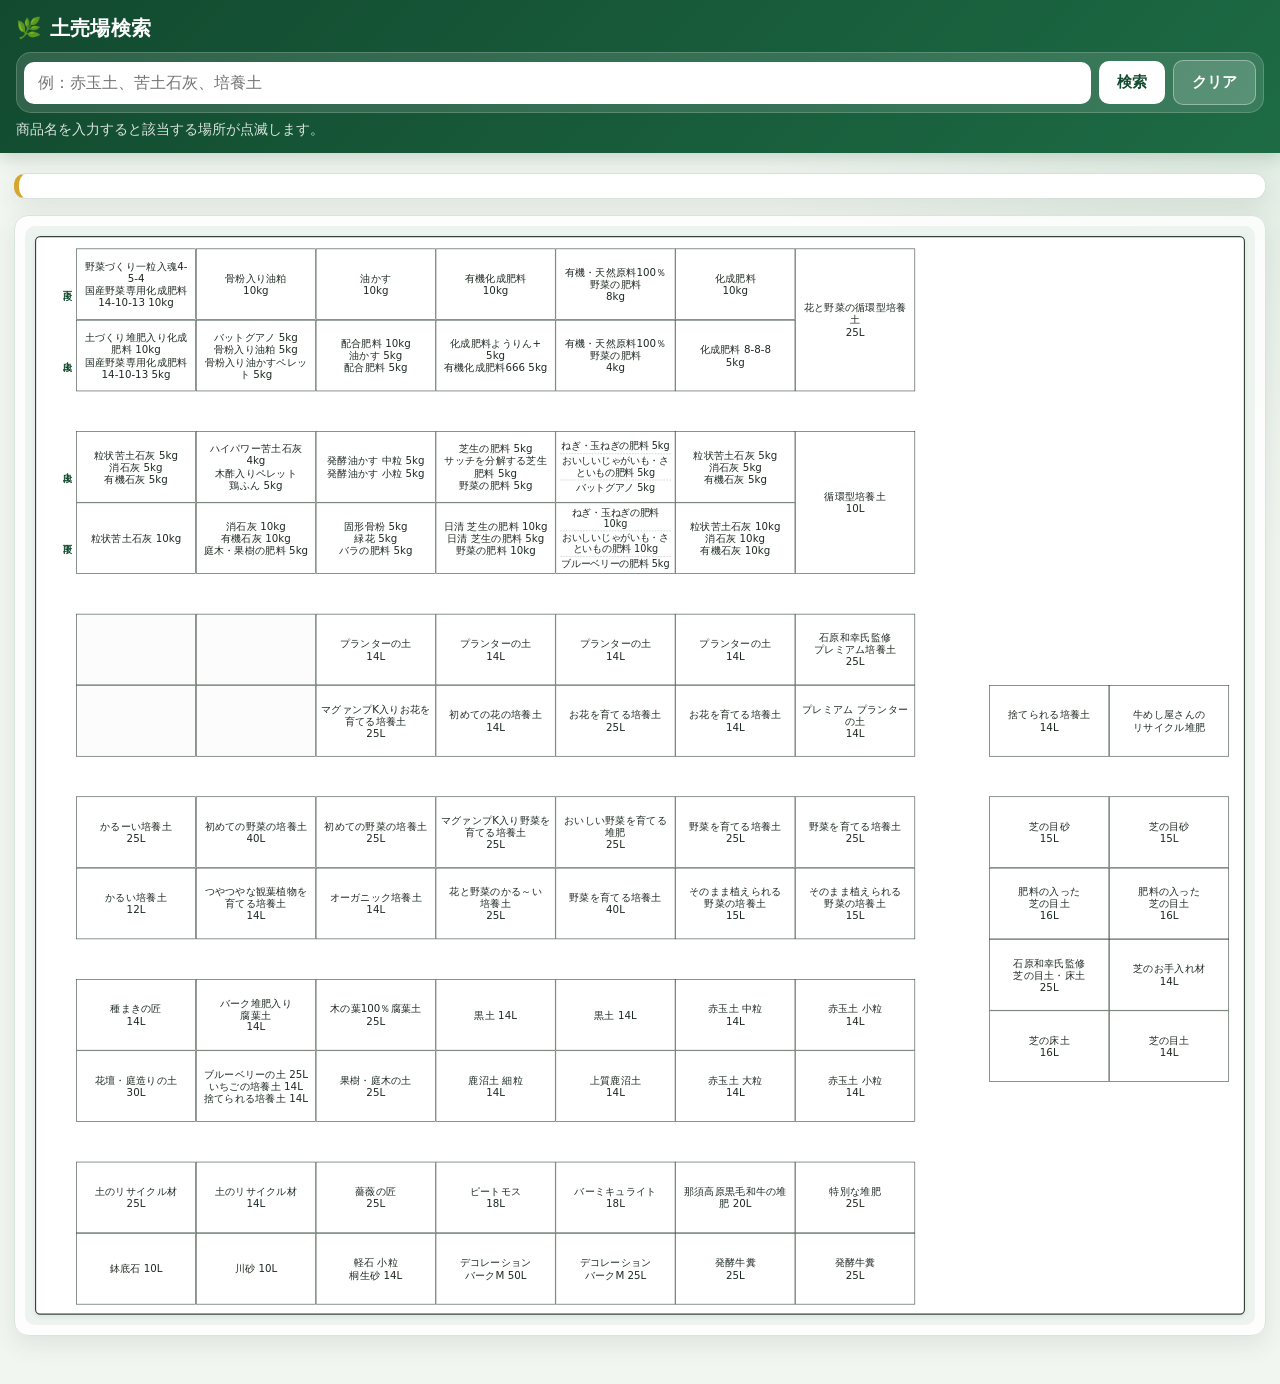
==== index.html @ 67279dea "Update index.html" ====
<!DOCTYPE html>

<html lang="ja">
<head>
<meta charset="utf-8"/>
<meta content="width=device-width,initial-scale=1,maximum-scale=5,user-scalable=yes" name="viewport"/>
<title>土売場検索</title>
<style>
:root{
  --bg:#f2f6f1;--card:#fff;--text:#1d2a22;--muted:#647168;--line:#34453a;
  --accent:#1d6b45;--accent-dark:#124a2f;--accent-soft:#e2f3e9;--gold:#d5a72f;
  --shadow:0 8px 24px rgba(35,62,45,.10);
}
*{box-sizing:border-box}
html{scroll-behavior:smooth}
body{
  margin:0;font-family:system-ui,-apple-system,"Segoe UI","Noto Sans JP","Hiragino Kaku Gothic ProN",Meiryo,sans-serif;
  color:var(--text);background:radial-gradient(circle at 100% 0,rgba(177,211,187,.32),transparent 34rem),var(--bg)
}
header{position:sticky;top:0;z-index:50;color:#fff;background:linear-gradient(135deg,var(--accent-dark),var(--accent));box-shadow:0 4px 18px rgba(18,74,47,.22)}
.head{max-width:1380px;margin:auto;padding:14px 16px}
h1{font-size:1.28rem;margin:0 0 10px;letter-spacing:.02em} h1::before{content:"🌿";margin-right:.45rem}
.search-row{display:flex;gap:8px;align-items:center;padding:7px;background:rgba(255,255,255,.13);border:1px solid rgba(255,255,255,.18);border-radius:15px}
input[type=search]{flex:1;min-width:0;padding:12px 14px;font-size:16px;color:var(--text);border:0;border-radius:10px;background:#fff;outline:0}
input[type=search]:focus{box-shadow:0 0 0 3px rgba(255,225,133,.88)}
button{border:0;border-radius:10px;padding:12px 18px;font-size:15px;font-weight:700;background:#fff;color:var(--accent-dark);cursor:pointer;transition:transform .15s ease,box-shadow .15s ease}
button:hover{transform:translateY(-1px);box-shadow:0 4px 12px rgba(0,0,0,.16)} button:active{transform:translateY(0)}
button.secondary{background:rgba(255,255,255,.16);color:#fff;border:1px solid rgba(255,255,255,.36)}
.status{font-size:.88rem;color:rgba(255,255,255,.84);margin-top:7px;min-height:1.3em}
main{max-width:1380px;margin:auto;padding:20px 14px 48px}
.legend{background:#fff;border:1px solid #d7e2da;border-left:5px solid var(--gold);border-radius:12px;padding:12px 14px;margin-bottom:16px;font-size:.9rem;box-shadow:var(--shadow)}
 .mobile-hint{display:none}
.results{display:none;background:#fff;border:2px solid var(--accent);border-radius:14px;padding:12px 14px;margin:0 0 16px;box-shadow:var(--shadow)}
.results.show{display:block} .results h2{font-size:1rem;color:var(--accent);margin:0 0 8px}
.result-list{display:flex;flex-wrap:wrap;gap:7px}
.result-chip{border:1px solid #c9d8ce;background:#f8fbf9;border-radius:999px;padding:7px 10px;font-size:.82rem;color:var(--text);cursor:pointer;max-width:100%;white-space:normal;text-align:left}
.result-chip:hover{background:var(--accent-soft)}
.floor-card{background:rgba(255,255,255,.82);border:1px solid #d9e4dc;border-radius:14px;box-shadow:var(--shadow);padding:10px;overflow:hidden}
.floor-scroll{overflow:auto;-webkit-overflow-scrolling:touch;overscroll-behavior:contain;border-radius:10px;background:#edf3ef;padding:10px}
.map-sizer{position:relative;margin:0 auto}
.layout{position:absolute;left:0;top:0;width:2120.00px;height:1890.00px;background:#fff;transform-origin:top left;border:2px solid var(--line);border-radius:9px;overflow:hidden;box-shadow:0 3px 10px rgba(31,35,40,.08)}
.item{position:absolute;box-sizing:border-box;border:1px solid var(--line);display:flex;flex-direction:column;justify-content:center;align-items:center;text-align:center;line-height:1.18;padding:5px 7px;overflow:hidden;overflow-wrap:anywhere;word-break:normal;background:#fff;transition:background .16s ease,box-shadow .16s ease}
.item:hover{background:#f1f8f3} .item.blank{background:#fbfcfb}
.item div{max-width:100%;white-space:normal}
.label{position:absolute;box-sizing:border-box;display:flex;align-items:center;justify-content:center;text-align:center;line-height:1;white-space:nowrap;font-weight:800;color:var(--accent-dark);writing-mode:vertical-rl;text-orientation:upright;letter-spacing:.08em}
.match{z-index:3;outline:8px solid #f0b928;outline-offset:-8px;background:#fff6cf!important;animation:blink .7s ease-in-out 5}
@keyframes blink{0%,100%{box-shadow:inset 0 0 0 0 rgba(255,238,90,0)}50%{box-shadow:inset 0 0 0 999px rgba(255,238,90,.48)}}
@media (prefers-reduced-motion:reduce){.match{animation:none}}
.no-result{color:#8b342a;font-weight:700}
@media (max-width:720px){
  .head{padding:10px} h1{font-size:1.05rem;margin-bottom:8px}
  .search-row{display:grid;grid-template-columns:1fr 1fr;gap:7px}
  input[type=search]{grid-column:1/-1;width:100%;padding:11px 12px} button{min-height:44px;padding:10px 12px}
  .status{font-size:.8rem;margin-top:6px} main{padding:12px 8px 36px}
  .legend{padding:10px;margin-bottom:10px;font-size:.82rem;line-height:1.5} .mobile-hint{display:block;margin-top:4px;color:var(--accent);font-weight:700}
  .floor-card{padding:6px} .floor-scroll{padding:6px;overflow:visible}
  .result-chip{font-size:.75rem}
}

.item .multi-product{
  width:100%;
  box-sizing:border-box;
  text-align:center;
  line-height:1.12;
}
.item .multi-product + .multi-product{
  margin-top:3px;
  padding-top:3px;
  border-top:1px dashed #bbb;
}
</style>
</head>
<body>
<header>
<div class="head">
<h1>土売場検索</h1>
<div class="search-row">
<input autocomplete="off" id="q" placeholder="例：赤玉土、苦土石灰、培養土" type="search"/>
<button id="searchBtn" type="button">検索</button>
<button class="secondary" id="clearBtn" type="button">クリア</button>
</div>
<div aria-live="polite" class="status" id="status">商品名を入力すると該当する場所が点滅します。</div>
</div>
</header>
<main>
<div class="legend"><span class="mobile-hint">縦画面では売場全体を縮小表示します。必要に応じてピンチ操作で拡大できます。</span></div>
<section aria-live="polite" class="results" id="results">
<h2 id="resultTitle">検索結果</h2>
<div class="result-list" id="resultList"></div>
</section>
<div class="floor-card">
<div class="floor-scroll" id="floorScroll">
<div class="map-sizer" id="mapSizer">
<div aria-label="土売場レイアウト 左90度回転" class="layout" id="layout" style="">
<div class="item" data-index="1" data-label="鉢底石 10L" data-search="鉢底石10l" style="left:70.00px;top:1745.00px;width:210.00px;height:125.00px;font-size:18px"><div>鉢底石 10L</div></div><div class="item" data-index="2" data-label="川砂 10L" data-search="川砂10l" style="left:280.00px;top:1745.00px;width:210.00px;height:125.00px;font-size:18px"><div>川砂 10L</div></div><div class="item" data-index="3" data-label="軽石 小粒 桐生砂 14L" data-search="軽石小粒桐生砂14l" style="left:490.00px;top:1745.00px;width:210.00px;height:125.00px;font-size:18px"><div>軽石 小粒</div><div>桐生砂 14L</div></div><div class="item" data-index="4" data-label="デコレーション バークM 50L" data-search="デコレーションバークm50l" style="left:700.00px;top:1745.00px;width:210.00px;height:125.00px;font-size:18px"><div>デコレーション</div><div>バークM 50L</div></div><div class="item" data-index="5" data-label="発酵牛糞 25L" data-search="発酵牛糞25l" style="left:1330.00px;top:1745.00px;width:210.00px;height:125.00px;font-size:18px"><div>発酵牛糞</div><div>25L</div></div><div class="item" data-index="6" data-label="デコレーション バークM 25L" data-search="デコレーションバークm25l" style="left:910.00px;top:1745.00px;width:210.00px;height:125.00px;font-size:18px"><div>デコレーション</div><div>バークM 25L</div></div><div class="item" data-index="7" data-label="発酵牛糞 25L" data-search="発酵牛糞25l" style="left:1120.00px;top:1745.00px;width:210.00px;height:125.00px;font-size:18px"><div>発酵牛糞</div><div>25L</div></div><div class="item" data-index="8" data-label="花壇・庭造りの土 30L" data-search="花壇庭造りの土30l" style="left:70.00px;top:1425.00px;width:210.00px;height:125.00px;font-size:18px"><div>花壇・庭造りの土</div><div>30L</div></div><div class="item" data-index="9" data-label="ブルーベリーの土 25L いちごの培養土 14L 捨てられる培養土 14L" data-search="ブルーベリーの土25lいちごの培養土14l捨てられる培養土14l" style="left:280.00px;top:1425.00px;width:210.00px;height:125.00px;font-size:18px"><div>ブルーベリーの土 25L</div><div>いちごの培養土 14L</div><div>捨てられる培養土 14L</div></div><div class="item" data-index="10" data-label="果樹・庭木の土 25L" data-search="果樹庭木の土25l" style="left:490.00px;top:1425.00px;width:210.00px;height:125.00px;font-size:18px"><div>果樹・庭木の土</div><div>25L</div></div><div class="item" data-index="11" data-label="鹿沼土 細粒 14L" data-search="鹿沼土細粒14l" style="left:700.00px;top:1425.00px;width:210.00px;height:125.00px;font-size:18px"><div>鹿沼土 細粒</div><div>14L</div></div><div class="item" data-index="12" data-label="赤玉土 小粒 14L" data-search="赤玉土小粒14l" style="left:1330.00px;top:1425.00px;width:210.00px;height:125.00px;font-size:18px"><div>赤玉土 小粒</div><div>14L</div></div><div class="item" data-index="13" data-label="上質鹿沼土 14L" data-search="上質鹿沼土14l" style="left:910.00px;top:1425.00px;width:210.00px;height:125.00px;font-size:18px"><div>上質鹿沼土</div><div>14L</div></div><div class="item" data-index="14" data-label="赤玉土 大粒 14L" data-search="赤玉土大粒14l" style="left:1120.00px;top:1425.00px;width:210.00px;height:125.00px;font-size:18px"><div>赤玉土 大粒</div><div>14L</div></div><div class="item" data-index="15" data-label="土のリサイクル材 25L" data-search="土のリサイクル材25l" style="left:70.00px;top:1620.00px;width:210.00px;height:125.00px;font-size:18px"><div>土のリサイクル材</div><div>25L</div></div><div class="item" data-index="16" data-label="土のリサイクル材 14L" data-search="土のリサイクル材14l" style="left:280.00px;top:1620.00px;width:210.00px;height:125.00px;font-size:18px"><div>土のリサイクル材</div><div>14L</div></div><div class="item" data-index="17" data-label="薔薇の匠 25L" data-search="薔薇の匠25l" style="left:490.00px;top:1620.00px;width:210.00px;height:125.00px;font-size:18px"><div>薔薇の匠</div><div>25L</div></div><div class="item" data-index="18" data-label="ピートモス 18L" data-search="ピートモス18l" style="left:700.00px;top:1620.00px;width:210.00px;height:125.00px;font-size:18px"><div>ピートモス</div><div>18L</div></div><div class="item" data-index="19" data-label="特別な堆肥 25L" data-search="特別な堆肥25l" style="left:1330.00px;top:1620.00px;width:210.00px;height:125.00px;font-size:18px"><div>特別な堆肥</div><div>25L</div></div><div class="item" data-index="20" data-label="バーミキュライト 18L" data-search="バーミキュライト18l" style="left:910.00px;top:1620.00px;width:210.00px;height:125.00px;font-size:18px"><div>バーミキュライト</div><div>18L</div></div><div class="item" data-index="21" data-label="那須高原黒毛和牛の堆肥 20L" data-search="那須高原黒毛和牛の堆肥20l" style="left:1120.00px;top:1620.00px;width:210.00px;height:125.00px;font-size:18px"><div>那須高原黒毛和牛の堆肥 20L</div></div><div class="item" data-index="22" data-label="種まきの匠 14L" data-search="種まきの匠14l" style="left:70.00px;top:1300.00px;width:210.00px;height:125.00px;font-size:18px"><div>種まきの匠</div><div>14L</div></div><div class="item" data-index="23" data-label="バーク堆肥入り 腐葉土 14L" data-search="バーク堆肥入り腐葉土14l" style="left:280.00px;top:1300.00px;width:210.00px;height:125.00px;font-size:18px"><div>バーク堆肥入り</div><div>腐葉土</div><div>14L</div></div><div class="item" data-index="24" data-label="木の葉100％腐葉土 25L" data-search="木の葉100腐葉土25l" style="left:490.00px;top:1300.00px;width:210.00px;height:125.00px;font-size:18px"><div>木の葉100％腐葉土</div><div>25L</div></div><div class="item" data-index="25" data-label="黒土 14L" data-search="黒土14l" style="left:700.00px;top:1300.00px;width:210.00px;height:125.00px;font-size:18px"><div>黒土 14L</div></div><div class="item" data-index="26" data-label="赤玉土 小粒 14L" data-search="赤玉土小粒14l" style="left:1330.00px;top:1300.00px;width:210.00px;height:125.00px;font-size:18px"><div>赤玉土 小粒</div><div>14L</div></div><div class="item" data-index="27" data-label="黒土 14L" data-search="黒土14l" style="left:910.00px;top:1300.00px;width:210.00px;height:125.00px;font-size:18px"><div>黒土 14L</div></div><div class="item" data-index="28" data-label="赤玉土 中粒 14L" data-search="赤玉土中粒14l" style="left:1120.00px;top:1300.00px;width:210.00px;height:125.00px;font-size:18px"><div>赤玉土 中粒</div><div>14L</div></div><div class="item" data-index="29" data-label="かるーい培養土 25L" data-search="かるーい培養土25l" style="left:70.00px;top:980.00px;width:210.00px;height:125.00px;font-size:18px"><div>かるーい培養土</div><div>25L</div></div><div class="item" data-index="30" data-label="初めての野菜の培養土 40L" data-search="初めての野菜の培養土40l" style="left:280.00px;top:980.00px;width:210.00px;height:125.00px;font-size:18px"><div>初めての野菜の培養土</div><div>40L</div></div><div class="item" data-index="31" data-label="初めての野菜の培養土 25L" data-search="初めての野菜の培養土25l" style="left:490.00px;top:980.00px;width:210.00px;height:125.00px;font-size:18px"><div>初めての野菜の培養土</div><div>25L</div></div><div class="item" data-index="32" data-label="マグァンプK入り野菜を育てる培養土 25L" data-search="マグァンプk入り野菜を育てる培養土25l" style="left:700.00px;top:980.00px;width:210.00px;height:125.00px;font-size:18px"><div>マグァンプK入り野菜を育てる培養土</div><div>25L</div></div><div class="item" data-index="33" data-label="野菜を育てる培養土 25L" data-search="野菜を育てる培養土25l" style="left:1330.00px;top:980.00px;width:210.00px;height:125.00px;font-size:18px"><div>野菜を育てる培養土</div><div>25L</div></div><div class="item" data-index="34" data-label="おいしい野菜を育てる堆肥 25L" data-search="おいしい野菜を育てる堆肥25l" style="left:910.00px;top:980.00px;width:210.00px;height:125.00px;font-size:18px"><div>おいしい野菜を育てる堆肥</div><div>25L</div></div><div class="item" data-index="35" data-label="野菜を育てる培養土 25L" data-search="野菜を育てる培養土25l" style="left:1120.00px;top:980.00px;width:210.00px;height:125.00px;font-size:18px"><div>野菜を育てる培養土</div><div>25L</div></div><div class="item" data-index="36" data-label="かるい培養土 12L" data-search="かるい培養土12l" style="left:70.00px;top:1105.00px;width:210.00px;height:125.00px;font-size:18px"><div>かるい培養土</div><div>12L</div></div><div class="item" data-index="37" data-label="つやつやな観葉植物を育てる培養土 14L" data-search="つやつやな観葉植物を育てる培養土14l" style="left:280.00px;top:1105.00px;width:210.00px;height:125.00px;font-size:18px"><div>つやつやな観葉植物を育てる培養土</div><div>14L</div></div><div class="item" data-index="38" data-label="オーガニック培養土 14L" data-search="オーガニック培養土14l" style="left:490.00px;top:1105.00px;width:210.00px;height:125.00px;font-size:18px"><div>オーガニック培養土</div><div>14L</div></div><div class="item" data-index="39" data-label="花と野菜のかる～い 培養土 25L" data-search="花と野菜のかる~い培養土25l" style="left:700.00px;top:1105.00px;width:210.00px;height:125.00px;font-size:18px"><div>花と野菜のかる～い</div><div>培養土</div><div>25L</div></div><div class="item" data-index="40" data-label="そのまま植えられる 野菜の培養土 15L" data-search="そのまま植えられる野菜の培養土15l" style="left:1330.00px;top:1105.00px;width:210.00px;height:125.00px;font-size:18px"><div>そのまま植えられる</div><div>野菜の培養土</div><div>15L</div></div><div class="item" data-index="41" data-label="野菜を育てる培養土 40L" data-search="野菜を育てる培養土40l" style="left:910.00px;top:1105.00px;width:210.00px;height:125.00px;font-size:18px"><div>野菜を育てる培養土</div><div>40L</div></div><div class="item" data-index="42" data-label="そのまま植えられる 野菜の培養土 15L" data-search="そのまま植えられる野菜の培養土15l" style="left:1120.00px;top:1105.00px;width:210.00px;height:125.00px;font-size:18px"><div>そのまま植えられる</div><div>野菜の培養土</div><div>15L</div></div><div class="item blank" data-index="43" data-label="" data-search="" style="left:70.00px;top:785.00px;width:210.00px;height:125.00px;font-size:18px"><div> </div></div><div class="item blank" data-index="44" data-label="" data-search="" style="left:280.00px;top:785.00px;width:210.00px;height:125.00px;font-size:18px"><div> </div></div><div class="item" data-index="45" data-label="マグァンプK入りお花を育てる培養土 25L" data-search="マグァンプk入りお花を育てる培養土25l" style="left:490.00px;top:785.00px;width:210.00px;height:125.00px;font-size:18px"><div>マグァンプK入りお花を育てる培養土</div><div>25L</div></div><div class="item" data-index="46" data-label="初めての花の培養土 14L" data-search="初めての花の培養土14l" style="left:700.00px;top:785.00px;width:210.00px;height:125.00px;font-size:18px"><div>初めての花の培養土</div><div>14L</div></div><div class="item" data-index="47" data-label="プレミアム プランターの土 14L" data-search="プレミアムプランターの土14l" style="left:1330.00px;top:785.00px;width:210.00px;height:125.00px;font-size:18px"><div>プレミアム プランターの土</div><div>14L</div></div><div class="item" data-index="48" data-label="お花を育てる培養土 25L" data-search="お花を育てる培養土25l" style="left:910.00px;top:785.00px;width:210.00px;height:125.00px;font-size:18px"><div>お花を育てる培養土</div><div>25L</div></div><div class="item" data-index="49" data-label="お花を育てる培養土 14L" data-search="お花を育てる培養土14l" style="left:1120.00px;top:785.00px;width:210.00px;height:125.00px;font-size:18px"><div>お花を育てる培養土</div><div>14L</div></div><div class="item blank" data-index="50" data-label="" data-search="" style="left:70.00px;top:660.00px;width:210.00px;height:125.00px;font-size:18px"><div> </div></div><div class="item blank" data-index="51" data-label="" data-search="" style="left:280.00px;top:660.00px;width:210.00px;height:125.00px;font-size:18px"><div> </div></div><div class="item" data-index="52" data-label="プランターの土 14L" data-search="プランターの土14l" style="left:490.00px;top:660.00px;width:210.00px;height:125.00px;font-size:18px"><div>プランターの土</div><div>14L</div></div><div class="item" data-index="53" data-label="プランターの土 14L" data-search="プランターの土14l" style="left:700.00px;top:660.00px;width:210.00px;height:125.00px;font-size:18px"><div>プランターの土</div><div>14L</div></div><div class="item" data-index="54" data-label="石原和幸氏監修 プレミアム培養土 25L" data-search="石原和幸氏監修プレミアム培養土25l" style="left:1330.00px;top:660.00px;width:210.00px;height:125.00px;font-size:18px"><div>石原和幸氏監修</div><div>プレミアム培養土</div><div>25L</div></div><div class="item" data-index="55" data-label="プランターの土 14L" data-search="プランターの土14l" style="left:910.00px;top:660.00px;width:210.00px;height:125.00px;font-size:18px"><div>プランターの土</div><div>14L</div></div><div class="item" data-index="56" data-label="プランターの土 14L" data-search="プランターの土14l" style="left:1120.00px;top:660.00px;width:210.00px;height:125.00px;font-size:18px"><div>プランターの土</div><div>14L</div></div><div class="item" data-index="57" data-label="粒状苦土石灰 10kg" data-search="粒状苦土石灰10kg" style="left:70.00px;top:465.00px;width:210.00px;height:125.00px;font-size:18px"><div>粒状苦土石灰 10kg</div></div><div class="item" data-index="58" data-label="消石灰 10kg 有機石灰 10kg 庭木・果樹の肥料 5kg" data-search="消石灰10kg有機石灰10kg庭木果樹の肥料5kg" style="left:280.00px;top:465.00px;width:210.00px;height:125.00px;font-size:18px"><div>消石灰 10kg</div><div>有機石灰 10kg</div><div>庭木・果樹の肥料 5kg</div></div><div class="item" data-index="59" data-label="固形骨粉 5kg 緑花 5kg バラの肥料 5kg" data-search="固形骨粉5kg緑花5kgバラの肥料5kg" style="left:490.00px;top:465.00px;width:210.00px;height:125.00px;font-size:18px"><div>固形骨粉 5kg</div><div>緑花 5kg</div><div>バラの肥料 5kg</div></div><div class="item" data-index="60" data-label="日清 芝生の肥料 10kg 日清 芝生の肥料 5kg 野菜の肥料 10kg" data-search="日清芝生の肥料10kg日清芝生の肥料5kg野菜の肥料10kg" style="left:700.00px;top:465.00px;width:210.00px;height:125.00px;font-size:18px"><div>日清 芝生の肥料 10kg</div><div>日清 芝生の肥料 5kg</div><div>野菜の肥料 10kg</div></div><div class="item" data-index="62" data-label="ねぎ・玉ねぎの肥料 10kg / おいしいじゃがいも・さといもの肥料 10kg / ブルーベリーの肥料 5kg" data-search="ねぎ玉ねぎの肥料10kgおいしいじゃがいもさといもの肥料10kgブルーベリーの肥料5kg" style="left:910.00px;top:465.00px;width:210.00px;height:125.00px;font-size:18px"><div class="multi-product">ねぎ・玉ねぎの肥料 10kg</div><div class="multi-product">おいしいじゃがいも・さといもの肥料 10kg</div><div class="multi-product">ブルーベリーの肥料 5kg</div></div><div class="item" data-index="63" data-label="粒状苦土石灰 10kg 消石灰 10kg 有機石灰 10kg" data-search="粒状苦土石灰10kg消石灰10kg有機石灰10kg" style="left:1120.00px;top:465.00px;width:210.00px;height:125.00px;font-size:18px"><div>粒状苦土石灰 10kg</div><div>消石灰 10kg</div><div>有機石灰 10kg</div></div><div class="item" data-index="64" data-label="粒状苦土石灰 5kg 消石灰 5kg 有機石灰 5kg" data-search="粒状苦土石灰5kg消石灰5kg有機石灰5kg" style="left:70.00px;top:340.00px;width:210.00px;height:125.00px;font-size:18px"><div>粒状苦土石灰 5kg</div><div>消石灰 5kg</div><div>有機石灰 5kg</div></div><div class="item" data-index="65" data-label="ハイパワー苦土石灰 4kg 木酢入りペレット 鶏ふん 5kg" data-search="ハイパワー苦土石灰4kg木酢入りペレット鶏ふん5kg" style="left:280.00px;top:340.00px;width:210.00px;height:125.00px;font-size:18px"><div>ハイパワー苦土石灰 4kg</div><div>木酢入りペレット</div><div>鶏ふん 5kg</div></div><div class="item" data-index="66" data-label="発酵油かす 中粒 5kg 発酵油かす 小粒 5kg" data-search="発酵油かす中粒5kg発酵油かす小粒5kg" style="left:490.00px;top:340.00px;width:210.00px;height:125.00px;font-size:18px"><div>発酵油かす 中粒 5kg</div><div>発酵油かす 小粒 5kg</div></div><div class="item" data-index="67" data-label="芝生の肥料 5kg サッチを分解する芝生肥料 5kg 野菜の肥料 5kg" data-search="芝生の肥料5kgサッチを分解する芝生肥料5kg野菜の肥料5kg" style="left:700.00px;top:340.00px;width:210.00px;height:125.00px;font-size:18px"><div>芝生の肥料 5kg</div><div>サッチを分解する芝生肥料 5kg</div><div>野菜の肥料 5kg</div></div><div class="item" data-index="68" data-label="循環型培養土 10L" data-search="循環型培養土10l" style="left:1330.00px;top:340.00px;width:210.00px;height:250.00px;font-size:18px"><div>循環型培養土</div><div>10L</div></div><div class="item" data-index="69" data-label="ねぎ・玉ねぎの肥料 5kg / おいしいじゃがいも・さといもの肥料 5kg / バットグアノ 5kg" data-search="ねぎ玉ねぎの肥料5kgおいしいじゃがいもさといもの肥料5kgバットグアノ5kg" style="left:910.00px;top:340.00px;width:210.00px;height:125.00px;font-size:18px"><div class="multi-product">ねぎ・玉ねぎの肥料 5kg</div><div class="multi-product">おいしいじゃがいも・さといもの肥料 5kg</div><div class="multi-product">バットグアノ 5kg</div></div><div class="item" data-index="70" data-label="粒状苦土石灰 5kg 消石灰 5kg 有機石灰 5kg" data-search="粒状苦土石灰5kg消石灰5kg有機石灰5kg" style="left:1120.00px;top:340.00px;width:210.00px;height:125.00px;font-size:18px"><div>粒状苦土石灰 5kg</div><div>消石灰 5kg</div><div>有機石灰 5kg</div></div><div class="item" data-index="71" data-label="土づくり堆肥入り化成肥料 10kg 国産野菜専用化成肥料14-10-13 5kg" data-search="土づくり堆肥入り化成肥料10kg国産野菜専用化成肥料1410135kg" style="left:70.00px;top:145.00px;width:210.00px;height:125.00px;font-size:18px"><div>土づくり堆肥入り化成肥料 10kg</div><div>国産野菜専用化成肥料14-10-13 5kg</div></div><div class="item" data-index="72" data-label="バットグアノ 5kg 骨粉入り油粕 5kg 骨粉入り油かすペレット 5kg" data-search="バットグアノ5kg骨粉入り油粕5kg骨粉入り油かすペレット5kg" style="left:280.00px;top:145.00px;width:210.00px;height:125.00px;font-size:18px"><div>バットグアノ 5kg</div><div>骨粉入り油粕 5kg</div><div>骨粉入り油かすペレット 5kg</div></div><div class="item" data-index="73" data-label="配合肥料 10kg 油かす 5kg 配合肥料 5kg" data-search="配合肥料10kg油かす5kg配合肥料5kg" style="left:490.00px;top:145.00px;width:210.00px;height:125.00px;font-size:18px"><div>配合肥料 10kg</div><div>油かす 5kg</div><div>配合肥料 5kg</div></div><div class="item" data-index="74" data-label="化成肥料ようりん+ 5kg 有機化成肥料666 5kg" data-search="化成肥料ようりん5kg有機化成肥料6665kg" style="left:700.00px;top:145.00px;width:210.00px;height:125.00px;font-size:18px"><div>化成肥料ようりん+</div><div>5kg</div><div>有機化成肥料666 5kg</div></div><div class="item" data-index="76" data-label="有機・天然原料100％ 野菜の肥料 4kg" data-search="有機天然原料100野菜の肥料4kg" style="left:910.00px;top:145.00px;width:210.00px;height:125.00px;font-size:18px"><div>有機・天然原料100％</div><div>野菜の肥料</div><div>4kg</div></div><div class="item" data-index="77" data-label="化成肥料 8-8-8 5kg" data-search="化成肥料8885kg" style="left:1120.00px;top:145.00px;width:210.00px;height:125.00px;font-size:18px"><div>化成肥料 8-8-8</div><div>5kg</div></div><div class="item" data-index="78" data-label="野菜づくり一粒入魂4-5-4 国産野菜専用化成肥料14-10-13 10kg" data-search="野菜づくり一粒入魂454国産野菜専用化成肥料14101310kg" style="left:70.00px;top:20.00px;width:210.00px;height:125.00px;font-size:18px"><div>野菜づくり一粒入魂4-5-4</div><div>国産野菜専用化成肥料14-10-13 10kg</div></div><div class="item" data-index="79" data-label="骨粉入り油粕 10kg" data-search="骨粉入り油粕10kg" style="left:280.00px;top:20.00px;width:210.00px;height:125.00px;font-size:18px"><div>骨粉入り油粕</div><div>10kg</div></div><div class="item" data-index="80" data-label="油かす 10kg" data-search="油かす10kg" style="left:490.00px;top:20.00px;width:210.00px;height:125.00px;font-size:18px"><div>油かす</div><div>10kg</div></div><div class="item" data-index="81" data-label="有機化成肥料 10kg" data-search="有機化成肥料10kg" style="left:700.00px;top:20.00px;width:210.00px;height:125.00px;font-size:18px"><div>有機化成肥料</div><div>10kg</div></div><div class="item" data-index="82" data-label="花と野菜の循環型培養土 25L" data-search="花と野菜の循環型培養土25l" style="left:1330.00px;top:20.00px;width:210.00px;height:250.00px;font-size:18px"><div>花と野菜の循環型培養土</div><div>25L</div></div><div class="item" data-index="83" data-label="有機・天然原料100％ 野菜の肥料 8kg" data-search="有機天然原料100野菜の肥料8kg" style="left:910.00px;top:20.00px;width:210.00px;height:125.00px;font-size:18px"><div>有機・天然原料100％</div><div>野菜の肥料</div><div>8kg</div></div><div class="item" data-index="84" data-label="化成肥料 10kg" data-search="化成肥料10kg" style="left:1120.00px;top:20.00px;width:210.00px;height:125.00px;font-size:18px"><div>化成肥料</div><div>10kg</div></div><div class="item" data-index="85" data-label="芝の床土 16L" data-search="芝の床土16l" style="left:1670.00px;top:1355.00px;width:210.00px;height:125.00px;font-size:18px"><div>芝の床土</div><div>16L</div></div><div class="item" data-index="86" data-label="肥料の入った 芝の目土 16L" data-search="肥料の入った芝の目土16l" style="left:1670.00px;top:1105.00px;width:210.00px;height:125.00px;font-size:18px"><div>肥料の入った</div><div>芝の目土</div><div>16L</div></div><div class="item" data-index="87" data-label="石原和幸氏監修 芝の目土・床土 25L" data-search="石原和幸氏監修芝の目土床土25l" style="left:1670.00px;top:1230.00px;width:210.00px;height:125.00px;font-size:18px"><div>石原和幸氏監修</div><div>芝の目土・床土</div><div>25L</div></div><div class="item" data-index="88" data-label="芝の目砂 15L" data-search="芝の目砂15l" style="left:1670.00px;top:980.00px;width:210.00px;height:125.00px;font-size:18px"><div>芝の目砂</div><div>15L</div></div><div class="item" data-index="89" data-label="芝の目土 14L" data-search="芝の目土14l" style="left:1880.00px;top:1355.00px;width:210.00px;height:125.00px;font-size:18px"><div>芝の目土</div><div>14L</div></div><div class="item" data-index="90" data-label="肥料の入った 芝の目土 16L" data-search="肥料の入った芝の目土16l" style="left:1880.00px;top:1105.00px;width:210.00px;height:125.00px;font-size:18px"><div>肥料の入った</div><div>芝の目土</div><div>16L</div></div><div class="item" data-index="91" data-label="芝のお手入れ材 14L" data-search="芝のお手入れ材14l" style="left:1880.00px;top:1230.00px;width:210.00px;height:125.00px;font-size:18px"><div>芝のお手入れ材</div><div>14L</div></div><div class="item" data-index="92" data-label="芝の目砂 15L" data-search="芝の目砂15l" style="left:1880.00px;top:980.00px;width:210.00px;height:125.00px;font-size:18px"><div>芝の目砂</div><div>15L</div></div><div class="item" data-index="93" data-label="捨てられる培養土 14L" data-search="捨てられる培養土14l" style="left:1670.00px;top:785.00px;width:210.00px;height:125.00px;font-size:18px"><div>捨てられる培養土</div><div>14L</div></div><div class="item" data-index="94" data-label="牛めし屋さんの リサイクル堆肥" data-search="牛めし屋さんのリサイクル堆肥" style="left:1880.00px;top:785.00px;width:210.00px;height:125.00px;font-size:18px"><div>牛めし屋さんの</div><div>リサイクル堆肥</div></div><div class="label" style="left:42.00px;top:492.43px;width:24.62px;height:70.15px;font-size:16px">下段</div><div class="label" style="left:42.00px;top:367.43px;width:24.62px;height:70.15px;font-size:16px">上段</div><div class="label" style="left:42.00px;top:172.43px;width:24.62px;height:70.15px;font-size:16px">上段</div><div class="label" style="left:42.00px;top:47.42px;width:24.62px;height:70.15px;font-size:16px">下段</div>
</div>
</div>
</div>
</div>
</main>
<script>
(() => {
  const BASE_W=2120.00, BASE_H=1890.00;
  const q=document.getElementById('q');
  const searchBtn=document.getElementById('searchBtn');
  const clearBtn=document.getElementById('clearBtn');
  const status=document.getElementById('status');
  const results=document.getElementById('results');
  const resultTitle=document.getElementById('resultTitle');
  const resultList=document.getElementById('resultList');
  const floorScroll=document.getElementById('floorScroll');
  const mapSizer=document.getElementById('mapSizer');
  const layout=document.getElementById('layout');
  const items=[...document.querySelectorAll('.item')];
  let currentScale=1;

  const normalize=(s)=>String(s||'').normalize('NFKC').toLowerCase()
    .replace(/[\s・･,，。．/／()（）\[\]【】「」『』＋+\-－_%％]/g,'');

  function fitText(){
    items.forEach(el=>{
      if(el.classList.contains('blank')) return;
      let size=18;
      el.style.fontSize=size+'px';
      while(size>7 && (el.scrollHeight>el.clientHeight || el.scrollWidth>el.clientWidth)){
        size-=1;el.style.fontSize=size+'px';
      }
    });
  }

  function fitMap(){
    const mobile=window.matchMedia('(max-width:720px)').matches;
    const available=Math.max(280, floorScroll.clientWidth - (mobile?12:20));
    currentScale = mobile ? Math.min(1, available/BASE_W) : Math.min(1, available/BASE_W);
    layout.style.transform=`scale(${currentScale})`;
    mapSizer.style.width=(BASE_W*currentScale)+'px';
    mapSizer.style.height=(BASE_H*currentScale)+'px';
  }

  function clearMatches(){
    items.forEach(el=>el.classList.remove('match'));
    results.classList.remove('show');
    resultList.replaceChildren();
  }

  function jumpTo(el){
    const cardTop=document.querySelector('.floor-card').getBoundingClientRect().top + window.scrollY;
    const top=parseFloat(el.style.top||0)*currentScale;
    window.scrollTo({top:Math.max(0,cardTop+top-160),behavior:'smooth'});
    el.classList.remove('match');
    void el.offsetWidth;
    el.classList.add('match');
  }

  function runSearch(){
    clearMatches();
    const raw=q.value.trim();
    const n=normalize(raw);
    if(!n){status.textContent='商品名を入力すると該当する棚が点滅します。';return;}
    const terms=raw.split(/\s+/).map(normalize).filter(Boolean);
    const matches=items.filter(el=>{
      if(el.classList.contains('blank')) return false;
      const hay=el.dataset.search||'';
      return terms.every(t=>hay.includes(t));
    });
    matches.forEach(el=>el.classList.add('match'));
    if(!matches.length){
      status.innerHTML='<span class="no-result">「'+escapeHtml(raw)+'」に一致する商品は見つかりませんでした。</span>';
      return;
    }
    status.textContent='「'+raw+'」：'+matches.length+'か所見つかりました。';
    resultTitle.textContent='該当する棚 '+matches.length+'件';
    matches.forEach((el,i)=>{
      const b=document.createElement('button');
      b.type='button'; b.className='result-chip';
      b.textContent=(i+1)+'. '+(el.dataset.label||'該当棚');
      b.addEventListener('click',()=>jumpTo(el));
      resultList.appendChild(b);
    });
    results.classList.add('show');
    const first=matches[0];
    setTimeout(()=>jumpTo(first),80);
  }

  function escapeHtml(s){const d=document.createElement('div');d.textContent=s;return d.innerHTML}

  searchBtn.addEventListener('click',runSearch);
  q.addEventListener('keydown',e=>{if(e.key==='Enter'){e.preventDefault();runSearch();}});
  clearBtn.addEventListener('click',()=>{q.value='';clearMatches();status.textContent='商品名を入力すると該当する棚が点滅します。';q.focus();window.scrollTo({top:0,behavior:'smooth'});});
  window.addEventListener('resize',fitMap,{passive:true});
  fitText(); fitMap();
})();
</script>
</body>
</html>
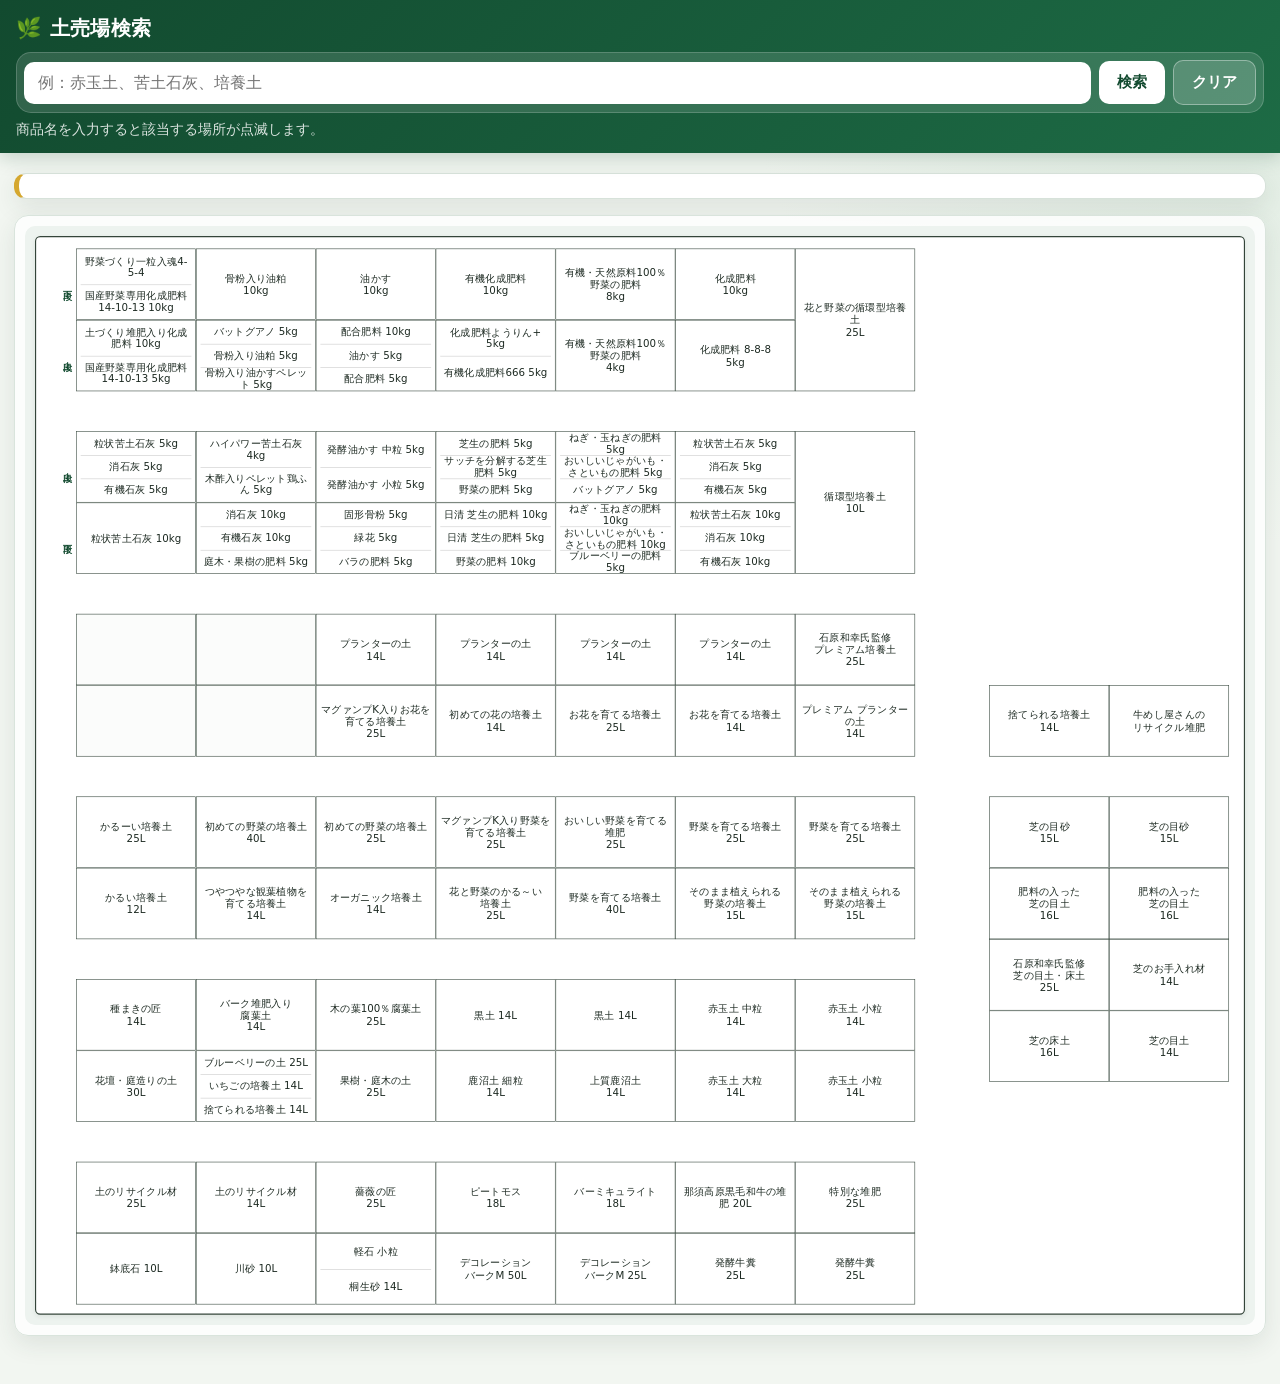
==== commit fba0fc99: "Add files via upload" ====
--- a/index.html
+++ b/index.html
@@ -57,16 +57,38 @@
   .result-chip{font-size:.75rem}
 }
 
-.item .multi-product{
+.item.multi-cell{
+  padding:0;
+  display:flex;
+  flex-direction:column;
+  align-items:stretch;
+  justify-content:stretch;
+}
+.item.multi-cell .multi-product{
+  flex:1 1 0;
+  min-height:0;
   width:100%;
   box-sizing:border-box;
+  display:flex;
+  align-items:center;
+  justify-content:center;
   text-align:center;
   line-height:1.12;
-}
-.item .multi-product + .multi-product{
-  margin-top:3px;
-  padding-top:3px;
-  border-top:1px dashed #bbb;
+  padding:4px 6px;
+}
+.item.multi-cell .multi-product{
+  position:relative;
+}
+.item.multi-cell .multi-product + .multi-product{
+  border-top:none;
+}
+.item.multi-cell .multi-product + .multi-product::before{
+  content:"";
+  position:absolute;
+  top:0;
+  left:7px;
+  right:7px;
+  border-top:1px solid #c9c9c9;
 }
 </style>
 </head>
@@ -92,7 +114,7 @@
 <div class="floor-scroll" id="floorScroll">
 <div class="map-sizer" id="mapSizer">
 <div aria-label="土売場レイアウト 左90度回転" class="layout" id="layout" style="">
-<div class="item" data-index="1" data-label="鉢底石 10L" data-search="鉢底石10l" style="left:70.00px;top:1745.00px;width:210.00px;height:125.00px;font-size:18px"><div>鉢底石 10L</div></div><div class="item" data-index="2" data-label="川砂 10L" data-search="川砂10l" style="left:280.00px;top:1745.00px;width:210.00px;height:125.00px;font-size:18px"><div>川砂 10L</div></div><div class="item" data-index="3" data-label="軽石 小粒 桐生砂 14L" data-search="軽石小粒桐生砂14l" style="left:490.00px;top:1745.00px;width:210.00px;height:125.00px;font-size:18px"><div>軽石 小粒</div><div>桐生砂 14L</div></div><div class="item" data-index="4" data-label="デコレーション バークM 50L" data-search="デコレーションバークm50l" style="left:700.00px;top:1745.00px;width:210.00px;height:125.00px;font-size:18px"><div>デコレーション</div><div>バークM 50L</div></div><div class="item" data-index="5" data-label="発酵牛糞 25L" data-search="発酵牛糞25l" style="left:1330.00px;top:1745.00px;width:210.00px;height:125.00px;font-size:18px"><div>発酵牛糞</div><div>25L</div></div><div class="item" data-index="6" data-label="デコレーション バークM 25L" data-search="デコレーションバークm25l" style="left:910.00px;top:1745.00px;width:210.00px;height:125.00px;font-size:18px"><div>デコレーション</div><div>バークM 25L</div></div><div class="item" data-index="7" data-label="発酵牛糞 25L" data-search="発酵牛糞25l" style="left:1120.00px;top:1745.00px;width:210.00px;height:125.00px;font-size:18px"><div>発酵牛糞</div><div>25L</div></div><div class="item" data-index="8" data-label="花壇・庭造りの土 30L" data-search="花壇庭造りの土30l" style="left:70.00px;top:1425.00px;width:210.00px;height:125.00px;font-size:18px"><div>花壇・庭造りの土</div><div>30L</div></div><div class="item" data-index="9" data-label="ブルーベリーの土 25L いちごの培養土 14L 捨てられる培養土 14L" data-search="ブルーベリーの土25lいちごの培養土14l捨てられる培養土14l" style="left:280.00px;top:1425.00px;width:210.00px;height:125.00px;font-size:18px"><div>ブルーベリーの土 25L</div><div>いちごの培養土 14L</div><div>捨てられる培養土 14L</div></div><div class="item" data-index="10" data-label="果樹・庭木の土 25L" data-search="果樹庭木の土25l" style="left:490.00px;top:1425.00px;width:210.00px;height:125.00px;font-size:18px"><div>果樹・庭木の土</div><div>25L</div></div><div class="item" data-index="11" data-label="鹿沼土 細粒 14L" data-search="鹿沼土細粒14l" style="left:700.00px;top:1425.00px;width:210.00px;height:125.00px;font-size:18px"><div>鹿沼土 細粒</div><div>14L</div></div><div class="item" data-index="12" data-label="赤玉土 小粒 14L" data-search="赤玉土小粒14l" style="left:1330.00px;top:1425.00px;width:210.00px;height:125.00px;font-size:18px"><div>赤玉土 小粒</div><div>14L</div></div><div class="item" data-index="13" data-label="上質鹿沼土 14L" data-search="上質鹿沼土14l" style="left:910.00px;top:1425.00px;width:210.00px;height:125.00px;font-size:18px"><div>上質鹿沼土</div><div>14L</div></div><div class="item" data-index="14" data-label="赤玉土 大粒 14L" data-search="赤玉土大粒14l" style="left:1120.00px;top:1425.00px;width:210.00px;height:125.00px;font-size:18px"><div>赤玉土 大粒</div><div>14L</div></div><div class="item" data-index="15" data-label="土のリサイクル材 25L" data-search="土のリサイクル材25l" style="left:70.00px;top:1620.00px;width:210.00px;height:125.00px;font-size:18px"><div>土のリサイクル材</div><div>25L</div></div><div class="item" data-index="16" data-label="土のリサイクル材 14L" data-search="土のリサイクル材14l" style="left:280.00px;top:1620.00px;width:210.00px;height:125.00px;font-size:18px"><div>土のリサイクル材</div><div>14L</div></div><div class="item" data-index="17" data-label="薔薇の匠 25L" data-search="薔薇の匠25l" style="left:490.00px;top:1620.00px;width:210.00px;height:125.00px;font-size:18px"><div>薔薇の匠</div><div>25L</div></div><div class="item" data-index="18" data-label="ピートモス 18L" data-search="ピートモス18l" style="left:700.00px;top:1620.00px;width:210.00px;height:125.00px;font-size:18px"><div>ピートモス</div><div>18L</div></div><div class="item" data-index="19" data-label="特別な堆肥 25L" data-search="特別な堆肥25l" style="left:1330.00px;top:1620.00px;width:210.00px;height:125.00px;font-size:18px"><div>特別な堆肥</div><div>25L</div></div><div class="item" data-index="20" data-label="バーミキュライト 18L" data-search="バーミキュライト18l" style="left:910.00px;top:1620.00px;width:210.00px;height:125.00px;font-size:18px"><div>バーミキュライト</div><div>18L</div></div><div class="item" data-index="21" data-label="那須高原黒毛和牛の堆肥 20L" data-search="那須高原黒毛和牛の堆肥20l" style="left:1120.00px;top:1620.00px;width:210.00px;height:125.00px;font-size:18px"><div>那須高原黒毛和牛の堆肥 20L</div></div><div class="item" data-index="22" data-label="種まきの匠 14L" data-search="種まきの匠14l" style="left:70.00px;top:1300.00px;width:210.00px;height:125.00px;font-size:18px"><div>種まきの匠</div><div>14L</div></div><div class="item" data-index="23" data-label="バーク堆肥入り 腐葉土 14L" data-search="バーク堆肥入り腐葉土14l" style="left:280.00px;top:1300.00px;width:210.00px;height:125.00px;font-size:18px"><div>バーク堆肥入り</div><div>腐葉土</div><div>14L</div></div><div class="item" data-index="24" data-label="木の葉100％腐葉土 25L" data-search="木の葉100腐葉土25l" style="left:490.00px;top:1300.00px;width:210.00px;height:125.00px;font-size:18px"><div>木の葉100％腐葉土</div><div>25L</div></div><div class="item" data-index="25" data-label="黒土 14L" data-search="黒土14l" style="left:700.00px;top:1300.00px;width:210.00px;height:125.00px;font-size:18px"><div>黒土 14L</div></div><div class="item" data-index="26" data-label="赤玉土 小粒 14L" data-search="赤玉土小粒14l" style="left:1330.00px;top:1300.00px;width:210.00px;height:125.00px;font-size:18px"><div>赤玉土 小粒</div><div>14L</div></div><div class="item" data-index="27" data-label="黒土 14L" data-search="黒土14l" style="left:910.00px;top:1300.00px;width:210.00px;height:125.00px;font-size:18px"><div>黒土 14L</div></div><div class="item" data-index="28" data-label="赤玉土 中粒 14L" data-search="赤玉土中粒14l" style="left:1120.00px;top:1300.00px;width:210.00px;height:125.00px;font-size:18px"><div>赤玉土 中粒</div><div>14L</div></div><div class="item" data-index="29" data-label="かるーい培養土 25L" data-search="かるーい培養土25l" style="left:70.00px;top:980.00px;width:210.00px;height:125.00px;font-size:18px"><div>かるーい培養土</div><div>25L</div></div><div class="item" data-index="30" data-label="初めての野菜の培養土 40L" data-search="初めての野菜の培養土40l" style="left:280.00px;top:980.00px;width:210.00px;height:125.00px;font-size:18px"><div>初めての野菜の培養土</div><div>40L</div></div><div class="item" data-index="31" data-label="初めての野菜の培養土 25L" data-search="初めての野菜の培養土25l" style="left:490.00px;top:980.00px;width:210.00px;height:125.00px;font-size:18px"><div>初めての野菜の培養土</div><div>25L</div></div><div class="item" data-index="32" data-label="マグァンプK入り野菜を育てる培養土 25L" data-search="マグァンプk入り野菜を育てる培養土25l" style="left:700.00px;top:980.00px;width:210.00px;height:125.00px;font-size:18px"><div>マグァンプK入り野菜を育てる培養土</div><div>25L</div></div><div class="item" data-index="33" data-label="野菜を育てる培養土 25L" data-search="野菜を育てる培養土25l" style="left:1330.00px;top:980.00px;width:210.00px;height:125.00px;font-size:18px"><div>野菜を育てる培養土</div><div>25L</div></div><div class="item" data-index="34" data-label="おいしい野菜を育てる堆肥 25L" data-search="おいしい野菜を育てる堆肥25l" style="left:910.00px;top:980.00px;width:210.00px;height:125.00px;font-size:18px"><div>おいしい野菜を育てる堆肥</div><div>25L</div></div><div class="item" data-index="35" data-label="野菜を育てる培養土 25L" data-search="野菜を育てる培養土25l" style="left:1120.00px;top:980.00px;width:210.00px;height:125.00px;font-size:18px"><div>野菜を育てる培養土</div><div>25L</div></div><div class="item" data-index="36" data-label="かるい培養土 12L" data-search="かるい培養土12l" style="left:70.00px;top:1105.00px;width:210.00px;height:125.00px;font-size:18px"><div>かるい培養土</div><div>12L</div></div><div class="item" data-index="37" data-label="つやつやな観葉植物を育てる培養土 14L" data-search="つやつやな観葉植物を育てる培養土14l" style="left:280.00px;top:1105.00px;width:210.00px;height:125.00px;font-size:18px"><div>つやつやな観葉植物を育てる培養土</div><div>14L</div></div><div class="item" data-index="38" data-label="オーガニック培養土 14L" data-search="オーガニック培養土14l" style="left:490.00px;top:1105.00px;width:210.00px;height:125.00px;font-size:18px"><div>オーガニック培養土</div><div>14L</div></div><div class="item" data-index="39" data-label="花と野菜のかる～い 培養土 25L" data-search="花と野菜のかる~い培養土25l" style="left:700.00px;top:1105.00px;width:210.00px;height:125.00px;font-size:18px"><div>花と野菜のかる～い</div><div>培養土</div><div>25L</div></div><div class="item" data-index="40" data-label="そのまま植えられる 野菜の培養土 15L" data-search="そのまま植えられる野菜の培養土15l" style="left:1330.00px;top:1105.00px;width:210.00px;height:125.00px;font-size:18px"><div>そのまま植えられる</div><div>野菜の培養土</div><div>15L</div></div><div class="item" data-index="41" data-label="野菜を育てる培養土 40L" data-search="野菜を育てる培養土40l" style="left:910.00px;top:1105.00px;width:210.00px;height:125.00px;font-size:18px"><div>野菜を育てる培養土</div><div>40L</div></div><div class="item" data-index="42" data-label="そのまま植えられる 野菜の培養土 15L" data-search="そのまま植えられる野菜の培養土15l" style="left:1120.00px;top:1105.00px;width:210.00px;height:125.00px;font-size:18px"><div>そのまま植えられる</div><div>野菜の培養土</div><div>15L</div></div><div class="item blank" data-index="43" data-label="" data-search="" style="left:70.00px;top:785.00px;width:210.00px;height:125.00px;font-size:18px"><div> </div></div><div class="item blank" data-index="44" data-label="" data-search="" style="left:280.00px;top:785.00px;width:210.00px;height:125.00px;font-size:18px"><div> </div></div><div class="item" data-index="45" data-label="マグァンプK入りお花を育てる培養土 25L" data-search="マグァンプk入りお花を育てる培養土25l" style="left:490.00px;top:785.00px;width:210.00px;height:125.00px;font-size:18px"><div>マグァンプK入りお花を育てる培養土</div><div>25L</div></div><div class="item" data-index="46" data-label="初めての花の培養土 14L" data-search="初めての花の培養土14l" style="left:700.00px;top:785.00px;width:210.00px;height:125.00px;font-size:18px"><div>初めての花の培養土</div><div>14L</div></div><div class="item" data-index="47" data-label="プレミアム プランターの土 14L" data-search="プレミアムプランターの土14l" style="left:1330.00px;top:785.00px;width:210.00px;height:125.00px;font-size:18px"><div>プレミアム プランターの土</div><div>14L</div></div><div class="item" data-index="48" data-label="お花を育てる培養土 25L" data-search="お花を育てる培養土25l" style="left:910.00px;top:785.00px;width:210.00px;height:125.00px;font-size:18px"><div>お花を育てる培養土</div><div>25L</div></div><div class="item" data-index="49" data-label="お花を育てる培養土 14L" data-search="お花を育てる培養土14l" style="left:1120.00px;top:785.00px;width:210.00px;height:125.00px;font-size:18px"><div>お花を育てる培養土</div><div>14L</div></div><div class="item blank" data-index="50" data-label="" data-search="" style="left:70.00px;top:660.00px;width:210.00px;height:125.00px;font-size:18px"><div> </div></div><div class="item blank" data-index="51" data-label="" data-search="" style="left:280.00px;top:660.00px;width:210.00px;height:125.00px;font-size:18px"><div> </div></div><div class="item" data-index="52" data-label="プランターの土 14L" data-search="プランターの土14l" style="left:490.00px;top:660.00px;width:210.00px;height:125.00px;font-size:18px"><div>プランターの土</div><div>14L</div></div><div class="item" data-index="53" data-label="プランターの土 14L" data-search="プランターの土14l" style="left:700.00px;top:660.00px;width:210.00px;height:125.00px;font-size:18px"><div>プランターの土</div><div>14L</div></div><div class="item" data-index="54" data-label="石原和幸氏監修 プレミアム培養土 25L" data-search="石原和幸氏監修プレミアム培養土25l" style="left:1330.00px;top:660.00px;width:210.00px;height:125.00px;font-size:18px"><div>石原和幸氏監修</div><div>プレミアム培養土</div><div>25L</div></div><div class="item" data-index="55" data-label="プランターの土 14L" data-search="プランターの土14l" style="left:910.00px;top:660.00px;width:210.00px;height:125.00px;font-size:18px"><div>プランターの土</div><div>14L</div></div><div class="item" data-index="56" data-label="プランターの土 14L" data-search="プランターの土14l" style="left:1120.00px;top:660.00px;width:210.00px;height:125.00px;font-size:18px"><div>プランターの土</div><div>14L</div></div><div class="item" data-index="57" data-label="粒状苦土石灰 10kg" data-search="粒状苦土石灰10kg" style="left:70.00px;top:465.00px;width:210.00px;height:125.00px;font-size:18px"><div>粒状苦土石灰 10kg</div></div><div class="item" data-index="58" data-label="消石灰 10kg 有機石灰 10kg 庭木・果樹の肥料 5kg" data-search="消石灰10kg有機石灰10kg庭木果樹の肥料5kg" style="left:280.00px;top:465.00px;width:210.00px;height:125.00px;font-size:18px"><div>消石灰 10kg</div><div>有機石灰 10kg</div><div>庭木・果樹の肥料 5kg</div></div><div class="item" data-index="59" data-label="固形骨粉 5kg 緑花 5kg バラの肥料 5kg" data-search="固形骨粉5kg緑花5kgバラの肥料5kg" style="left:490.00px;top:465.00px;width:210.00px;height:125.00px;font-size:18px"><div>固形骨粉 5kg</div><div>緑花 5kg</div><div>バラの肥料 5kg</div></div><div class="item" data-index="60" data-label="日清 芝生の肥料 10kg 日清 芝生の肥料 5kg 野菜の肥料 10kg" data-search="日清芝生の肥料10kg日清芝生の肥料5kg野菜の肥料10kg" style="left:700.00px;top:465.00px;width:210.00px;height:125.00px;font-size:18px"><div>日清 芝生の肥料 10kg</div><div>日清 芝生の肥料 5kg</div><div>野菜の肥料 10kg</div></div><div class="item" data-index="62" data-label="ねぎ・玉ねぎの肥料 10kg / おいしいじゃがいも・さといもの肥料 10kg / ブルーベリーの肥料 5kg" data-search="ねぎ玉ねぎの肥料10kgおいしいじゃがいもさといもの肥料10kgブルーベリーの肥料5kg" style="left:910.00px;top:465.00px;width:210.00px;height:125.00px;font-size:18px"><div class="multi-product">ねぎ・玉ねぎの肥料 10kg</div><div class="multi-product">おいしいじゃがいも・さといもの肥料 10kg</div><div class="multi-product">ブルーベリーの肥料 5kg</div></div><div class="item" data-index="63" data-label="粒状苦土石灰 10kg 消石灰 10kg 有機石灰 10kg" data-search="粒状苦土石灰10kg消石灰10kg有機石灰10kg" style="left:1120.00px;top:465.00px;width:210.00px;height:125.00px;font-size:18px"><div>粒状苦土石灰 10kg</div><div>消石灰 10kg</div><div>有機石灰 10kg</div></div><div class="item" data-index="64" data-label="粒状苦土石灰 5kg 消石灰 5kg 有機石灰 5kg" data-search="粒状苦土石灰5kg消石灰5kg有機石灰5kg" style="left:70.00px;top:340.00px;width:210.00px;height:125.00px;font-size:18px"><div>粒状苦土石灰 5kg</div><div>消石灰 5kg</div><div>有機石灰 5kg</div></div><div class="item" data-index="65" data-label="ハイパワー苦土石灰 4kg 木酢入りペレット 鶏ふん 5kg" data-search="ハイパワー苦土石灰4kg木酢入りペレット鶏ふん5kg" style="left:280.00px;top:340.00px;width:210.00px;height:125.00px;font-size:18px"><div>ハイパワー苦土石灰 4kg</div><div>木酢入りペレット</div><div>鶏ふん 5kg</div></div><div class="item" data-index="66" data-label="発酵油かす 中粒 5kg 発酵油かす 小粒 5kg" data-search="発酵油かす中粒5kg発酵油かす小粒5kg" style="left:490.00px;top:340.00px;width:210.00px;height:125.00px;font-size:18px"><div>発酵油かす 中粒 5kg</div><div>発酵油かす 小粒 5kg</div></div><div class="item" data-index="67" data-label="芝生の肥料 5kg サッチを分解する芝生肥料 5kg 野菜の肥料 5kg" data-search="芝生の肥料5kgサッチを分解する芝生肥料5kg野菜の肥料5kg" style="left:700.00px;top:340.00px;width:210.00px;height:125.00px;font-size:18px"><div>芝生の肥料 5kg</div><div>サッチを分解する芝生肥料 5kg</div><div>野菜の肥料 5kg</div></div><div class="item" data-index="68" data-label="循環型培養土 10L" data-search="循環型培養土10l" style="left:1330.00px;top:340.00px;width:210.00px;height:250.00px;font-size:18px"><div>循環型培養土</div><div>10L</div></div><div class="item" data-index="69" data-label="ねぎ・玉ねぎの肥料 5kg / おいしいじゃがいも・さといもの肥料 5kg / バットグアノ 5kg" data-search="ねぎ玉ねぎの肥料5kgおいしいじゃがいもさといもの肥料5kgバットグアノ5kg" style="left:910.00px;top:340.00px;width:210.00px;height:125.00px;font-size:18px"><div class="multi-product">ねぎ・玉ねぎの肥料 5kg</div><div class="multi-product">おいしいじゃがいも・さといもの肥料 5kg</div><div class="multi-product">バットグアノ 5kg</div></div><div class="item" data-index="70" data-label="粒状苦土石灰 5kg 消石灰 5kg 有機石灰 5kg" data-search="粒状苦土石灰5kg消石灰5kg有機石灰5kg" style="left:1120.00px;top:340.00px;width:210.00px;height:125.00px;font-size:18px"><div>粒状苦土石灰 5kg</div><div>消石灰 5kg</div><div>有機石灰 5kg</div></div><div class="item" data-index="71" data-label="土づくり堆肥入り化成肥料 10kg 国産野菜専用化成肥料14-10-13 5kg" data-search="土づくり堆肥入り化成肥料10kg国産野菜専用化成肥料1410135kg" style="left:70.00px;top:145.00px;width:210.00px;height:125.00px;font-size:18px"><div>土づくり堆肥入り化成肥料 10kg</div><div>国産野菜専用化成肥料14-10-13 5kg</div></div><div class="item" data-index="72" data-label="バットグアノ 5kg 骨粉入り油粕 5kg 骨粉入り油かすペレット 5kg" data-search="バットグアノ5kg骨粉入り油粕5kg骨粉入り油かすペレット5kg" style="left:280.00px;top:145.00px;width:210.00px;height:125.00px;font-size:18px"><div>バットグアノ 5kg</div><div>骨粉入り油粕 5kg</div><div>骨粉入り油かすペレット 5kg</div></div><div class="item" data-index="73" data-label="配合肥料 10kg 油かす 5kg 配合肥料 5kg" data-search="配合肥料10kg油かす5kg配合肥料5kg" style="left:490.00px;top:145.00px;width:210.00px;height:125.00px;font-size:18px"><div>配合肥料 10kg</div><div>油かす 5kg</div><div>配合肥料 5kg</div></div><div class="item" data-index="74" data-label="化成肥料ようりん+ 5kg 有機化成肥料666 5kg" data-search="化成肥料ようりん5kg有機化成肥料6665kg" style="left:700.00px;top:145.00px;width:210.00px;height:125.00px;font-size:18px"><div>化成肥料ようりん+</div><div>5kg</div><div>有機化成肥料666 5kg</div></div><div class="item" data-index="76" data-label="有機・天然原料100％ 野菜の肥料 4kg" data-search="有機天然原料100野菜の肥料4kg" style="left:910.00px;top:145.00px;width:210.00px;height:125.00px;font-size:18px"><div>有機・天然原料100％</div><div>野菜の肥料</div><div>4kg</div></div><div class="item" data-index="77" data-label="化成肥料 8-8-8 5kg" data-search="化成肥料8885kg" style="left:1120.00px;top:145.00px;width:210.00px;height:125.00px;font-size:18px"><div>化成肥料 8-8-8</div><div>5kg</div></div><div class="item" data-index="78" data-label="野菜づくり一粒入魂4-5-4 国産野菜専用化成肥料14-10-13 10kg" data-search="野菜づくり一粒入魂454国産野菜専用化成肥料14101310kg" style="left:70.00px;top:20.00px;width:210.00px;height:125.00px;font-size:18px"><div>野菜づくり一粒入魂4-5-4</div><div>国産野菜専用化成肥料14-10-13 10kg</div></div><div class="item" data-index="79" data-label="骨粉入り油粕 10kg" data-search="骨粉入り油粕10kg" style="left:280.00px;top:20.00px;width:210.00px;height:125.00px;font-size:18px"><div>骨粉入り油粕</div><div>10kg</div></div><div class="item" data-index="80" data-label="油かす 10kg" data-search="油かす10kg" style="left:490.00px;top:20.00px;width:210.00px;height:125.00px;font-size:18px"><div>油かす</div><div>10kg</div></div><div class="item" data-index="81" data-label="有機化成肥料 10kg" data-search="有機化成肥料10kg" style="left:700.00px;top:20.00px;width:210.00px;height:125.00px;font-size:18px"><div>有機化成肥料</div><div>10kg</div></div><div class="item" data-index="82" data-label="花と野菜の循環型培養土 25L" data-search="花と野菜の循環型培養土25l" style="left:1330.00px;top:20.00px;width:210.00px;height:250.00px;font-size:18px"><div>花と野菜の循環型培養土</div><div>25L</div></div><div class="item" data-index="83" data-label="有機・天然原料100％ 野菜の肥料 8kg" data-search="有機天然原料100野菜の肥料8kg" style="left:910.00px;top:20.00px;width:210.00px;height:125.00px;font-size:18px"><div>有機・天然原料100％</div><div>野菜の肥料</div><div>8kg</div></div><div class="item" data-index="84" data-label="化成肥料 10kg" data-search="化成肥料10kg" style="left:1120.00px;top:20.00px;width:210.00px;height:125.00px;font-size:18px"><div>化成肥料</div><div>10kg</div></div><div class="item" data-index="85" data-label="芝の床土 16L" data-search="芝の床土16l" style="left:1670.00px;top:1355.00px;width:210.00px;height:125.00px;font-size:18px"><div>芝の床土</div><div>16L</div></div><div class="item" data-index="86" data-label="肥料の入った 芝の目土 16L" data-search="肥料の入った芝の目土16l" style="left:1670.00px;top:1105.00px;width:210.00px;height:125.00px;font-size:18px"><div>肥料の入った</div><div>芝の目土</div><div>16L</div></div><div class="item" data-index="87" data-label="石原和幸氏監修 芝の目土・床土 25L" data-search="石原和幸氏監修芝の目土床土25l" style="left:1670.00px;top:1230.00px;width:210.00px;height:125.00px;font-size:18px"><div>石原和幸氏監修</div><div>芝の目土・床土</div><div>25L</div></div><div class="item" data-index="88" data-label="芝の目砂 15L" data-search="芝の目砂15l" style="left:1670.00px;top:980.00px;width:210.00px;height:125.00px;font-size:18px"><div>芝の目砂</div><div>15L</div></div><div class="item" data-index="89" data-label="芝の目土 14L" data-search="芝の目土14l" style="left:1880.00px;top:1355.00px;width:210.00px;height:125.00px;font-size:18px"><div>芝の目土</div><div>14L</div></div><div class="item" data-index="90" data-label="肥料の入った 芝の目土 16L" data-search="肥料の入った芝の目土16l" style="left:1880.00px;top:1105.00px;width:210.00px;height:125.00px;font-size:18px"><div>肥料の入った</div><div>芝の目土</div><div>16L</div></div><div class="item" data-index="91" data-label="芝のお手入れ材 14L" data-search="芝のお手入れ材14l" style="left:1880.00px;top:1230.00px;width:210.00px;height:125.00px;font-size:18px"><div>芝のお手入れ材</div><div>14L</div></div><div class="item" data-index="92" data-label="芝の目砂 15L" data-search="芝の目砂15l" style="left:1880.00px;top:980.00px;width:210.00px;height:125.00px;font-size:18px"><div>芝の目砂</div><div>15L</div></div><div class="item" data-index="93" data-label="捨てられる培養土 14L" data-search="捨てられる培養土14l" style="left:1670.00px;top:785.00px;width:210.00px;height:125.00px;font-size:18px"><div>捨てられる培養土</div><div>14L</div></div><div class="item" data-index="94" data-label="牛めし屋さんの リサイクル堆肥" data-search="牛めし屋さんのリサイクル堆肥" style="left:1880.00px;top:785.00px;width:210.00px;height:125.00px;font-size:18px"><div>牛めし屋さんの</div><div>リサイクル堆肥</div></div><div class="label" style="left:42.00px;top:492.43px;width:24.62px;height:70.15px;font-size:16px">下段</div><div class="label" style="left:42.00px;top:367.43px;width:24.62px;height:70.15px;font-size:16px">上段</div><div class="label" style="left:42.00px;top:172.43px;width:24.62px;height:70.15px;font-size:16px">上段</div><div class="label" style="left:42.00px;top:47.42px;width:24.62px;height:70.15px;font-size:16px">下段</div>
+<div class="item" data-index="1" data-label="鉢底石 10L" data-search="鉢底石10l" style="left:70.00px;top:1745.00px;width:210.00px;height:125.00px;font-size:18px"><div>鉢底石 10L</div></div><div class="item" data-index="2" data-label="川砂 10L" data-search="川砂10l" style="left:280.00px;top:1745.00px;width:210.00px;height:125.00px;font-size:18px"><div>川砂 10L</div></div><div class="item multi-cell" data-index="3" data-label="軽石 小粒 / 桐生砂 14L" data-search="軽石小粒桐生砂14l" style="left:490.00px;top:1745.00px;width:210.00px;height:125.00px;font-size:18px"><div class="multi-product">軽石 小粒</div><div class="multi-product">桐生砂 14L</div></div><div class="item" data-index="4" data-label="デコレーション バークM 50L" data-search="デコレーションバークm50l" style="left:700.00px;top:1745.00px;width:210.00px;height:125.00px;font-size:18px"><div>デコレーション</div><div>バークM 50L</div></div><div class="item" data-index="5" data-label="発酵牛糞 25L" data-search="発酵牛糞25l" style="left:1330.00px;top:1745.00px;width:210.00px;height:125.00px;font-size:18px"><div>発酵牛糞</div><div>25L</div></div><div class="item" data-index="6" data-label="デコレーション バークM 25L" data-search="デコレーションバークm25l" style="left:910.00px;top:1745.00px;width:210.00px;height:125.00px;font-size:18px"><div>デコレーション</div><div>バークM 25L</div></div><div class="item" data-index="7" data-label="発酵牛糞 25L" data-search="発酵牛糞25l" style="left:1120.00px;top:1745.00px;width:210.00px;height:125.00px;font-size:18px"><div>発酵牛糞</div><div>25L</div></div><div class="item" data-index="8" data-label="花壇・庭造りの土 30L" data-search="花壇庭造りの土30l" style="left:70.00px;top:1425.00px;width:210.00px;height:125.00px;font-size:18px"><div>花壇・庭造りの土</div><div>30L</div></div><div class="item multi-cell" data-index="9" data-label="ブルーベリーの土 25L / いちごの培養土 14L / 捨てられる培養土 14L" data-search="ブルーベリーの土25lいちごの培養土14l捨てられる培養土14l" style="left:280.00px;top:1425.00px;width:210.00px;height:125.00px;font-size:18px"><div class="multi-product">ブルーベリーの土 25L</div><div class="multi-product">いちごの培養土 14L</div><div class="multi-product">捨てられる培養土 14L</div></div><div class="item" data-index="10" data-label="果樹・庭木の土 25L" data-search="果樹庭木の土25l" style="left:490.00px;top:1425.00px;width:210.00px;height:125.00px;font-size:18px"><div>果樹・庭木の土</div><div>25L</div></div><div class="item" data-index="11" data-label="鹿沼土 細粒 14L" data-search="鹿沼土細粒14l" style="left:700.00px;top:1425.00px;width:210.00px;height:125.00px;font-size:18px"><div>鹿沼土 細粒</div><div>14L</div></div><div class="item" data-index="12" data-label="赤玉土 小粒 14L" data-search="赤玉土小粒14l" style="left:1330.00px;top:1425.00px;width:210.00px;height:125.00px;font-size:18px"><div>赤玉土 小粒</div><div>14L</div></div><div class="item" data-index="13" data-label="上質鹿沼土 14L" data-search="上質鹿沼土14l" style="left:910.00px;top:1425.00px;width:210.00px;height:125.00px;font-size:18px"><div>上質鹿沼土</div><div>14L</div></div><div class="item" data-index="14" data-label="赤玉土 大粒 14L" data-search="赤玉土大粒14l" style="left:1120.00px;top:1425.00px;width:210.00px;height:125.00px;font-size:18px"><div>赤玉土 大粒</div><div>14L</div></div><div class="item" data-index="15" data-label="土のリサイクル材 25L" data-search="土のリサイクル材25l" style="left:70.00px;top:1620.00px;width:210.00px;height:125.00px;font-size:18px"><div>土のリサイクル材</div><div>25L</div></div><div class="item" data-index="16" data-label="土のリサイクル材 14L" data-search="土のリサイクル材14l" style="left:280.00px;top:1620.00px;width:210.00px;height:125.00px;font-size:18px"><div>土のリサイクル材</div><div>14L</div></div><div class="item" data-index="17" data-label="薔薇の匠 25L" data-search="薔薇の匠25l" style="left:490.00px;top:1620.00px;width:210.00px;height:125.00px;font-size:18px"><div>薔薇の匠</div><div>25L</div></div><div class="item" data-index="18" data-label="ピートモス 18L" data-search="ピートモス18l" style="left:700.00px;top:1620.00px;width:210.00px;height:125.00px;font-size:18px"><div>ピートモス</div><div>18L</div></div><div class="item" data-index="19" data-label="特別な堆肥 25L" data-search="特別な堆肥25l" style="left:1330.00px;top:1620.00px;width:210.00px;height:125.00px;font-size:18px"><div>特別な堆肥</div><div>25L</div></div><div class="item" data-index="20" data-label="バーミキュライト 18L" data-search="バーミキュライト18l" style="left:910.00px;top:1620.00px;width:210.00px;height:125.00px;font-size:18px"><div>バーミキュライト</div><div>18L</div></div><div class="item" data-index="21" data-label="那須高原黒毛和牛の堆肥 20L" data-search="那須高原黒毛和牛の堆肥20l" style="left:1120.00px;top:1620.00px;width:210.00px;height:125.00px;font-size:18px"><div>那須高原黒毛和牛の堆肥 20L</div></div><div class="item" data-index="22" data-label="種まきの匠 14L" data-search="種まきの匠14l" style="left:70.00px;top:1300.00px;width:210.00px;height:125.00px;font-size:18px"><div>種まきの匠</div><div>14L</div></div><div class="item" data-index="23" data-label="バーク堆肥入り 腐葉土 14L" data-search="バーク堆肥入り腐葉土14l" style="left:280.00px;top:1300.00px;width:210.00px;height:125.00px;font-size:18px"><div>バーク堆肥入り</div><div>腐葉土</div><div>14L</div></div><div class="item" data-index="24" data-label="木の葉100％腐葉土 25L" data-search="木の葉100腐葉土25l" style="left:490.00px;top:1300.00px;width:210.00px;height:125.00px;font-size:18px"><div>木の葉100％腐葉土</div><div>25L</div></div><div class="item" data-index="25" data-label="黒土 14L" data-search="黒土14l" style="left:700.00px;top:1300.00px;width:210.00px;height:125.00px;font-size:18px"><div>黒土 14L</div></div><div class="item" data-index="26" data-label="赤玉土 小粒 14L" data-search="赤玉土小粒14l" style="left:1330.00px;top:1300.00px;width:210.00px;height:125.00px;font-size:18px"><div>赤玉土 小粒</div><div>14L</div></div><div class="item" data-index="27" data-label="黒土 14L" data-search="黒土14l" style="left:910.00px;top:1300.00px;width:210.00px;height:125.00px;font-size:18px"><div>黒土 14L</div></div><div class="item" data-index="28" data-label="赤玉土 中粒 14L" data-search="赤玉土中粒14l" style="left:1120.00px;top:1300.00px;width:210.00px;height:125.00px;font-size:18px"><div>赤玉土 中粒</div><div>14L</div></div><div class="item" data-index="29" data-label="かるーい培養土 25L" data-search="かるーい培養土25l" style="left:70.00px;top:980.00px;width:210.00px;height:125.00px;font-size:18px"><div>かるーい培養土</div><div>25L</div></div><div class="item" data-index="30" data-label="初めての野菜の培養土 40L" data-search="初めての野菜の培養土40l" style="left:280.00px;top:980.00px;width:210.00px;height:125.00px;font-size:18px"><div>初めての野菜の培養土</div><div>40L</div></div><div class="item" data-index="31" data-label="初めての野菜の培養土 25L" data-search="初めての野菜の培養土25l" style="left:490.00px;top:980.00px;width:210.00px;height:125.00px;font-size:18px"><div>初めての野菜の培養土</div><div>25L</div></div><div class="item" data-index="32" data-label="マグァンプK入り野菜を育てる培養土 25L" data-search="マグァンプk入り野菜を育てる培養土25l" style="left:700.00px;top:980.00px;width:210.00px;height:125.00px;font-size:18px"><div>マグァンプK入り野菜を育てる培養土</div><div>25L</div></div><div class="item" data-index="33" data-label="野菜を育てる培養土 25L" data-search="野菜を育てる培養土25l" style="left:1330.00px;top:980.00px;width:210.00px;height:125.00px;font-size:18px"><div>野菜を育てる培養土</div><div>25L</div></div><div class="item" data-index="34" data-label="おいしい野菜を育てる堆肥 25L" data-search="おいしい野菜を育てる堆肥25l" style="left:910.00px;top:980.00px;width:210.00px;height:125.00px;font-size:18px"><div>おいしい野菜を育てる堆肥</div><div>25L</div></div><div class="item" data-index="35" data-label="野菜を育てる培養土 25L" data-search="野菜を育てる培養土25l" style="left:1120.00px;top:980.00px;width:210.00px;height:125.00px;font-size:18px"><div>野菜を育てる培養土</div><div>25L</div></div><div class="item" data-index="36" data-label="かるい培養土 12L" data-search="かるい培養土12l" style="left:70.00px;top:1105.00px;width:210.00px;height:125.00px;font-size:18px"><div>かるい培養土</div><div>12L</div></div><div class="item" data-index="37" data-label="つやつやな観葉植物を育てる培養土 14L" data-search="つやつやな観葉植物を育てる培養土14l" style="left:280.00px;top:1105.00px;width:210.00px;height:125.00px;font-size:18px"><div>つやつやな観葉植物を育てる培養土</div><div>14L</div></div><div class="item" data-index="38" data-label="オーガニック培養土 14L" data-search="オーガニック培養土14l" style="left:490.00px;top:1105.00px;width:210.00px;height:125.00px;font-size:18px"><div>オーガニック培養土</div><div>14L</div></div><div class="item" data-index="39" data-label="花と野菜のかる～い 培養土 25L" data-search="花と野菜のかる~い培養土25l" style="left:700.00px;top:1105.00px;width:210.00px;height:125.00px;font-size:18px"><div>花と野菜のかる～い</div><div>培養土</div><div>25L</div></div><div class="item" data-index="40" data-label="そのまま植えられる 野菜の培養土 15L" data-search="そのまま植えられる野菜の培養土15l" style="left:1330.00px;top:1105.00px;width:210.00px;height:125.00px;font-size:18px"><div>そのまま植えられる</div><div>野菜の培養土</div><div>15L</div></div><div class="item" data-index="41" data-label="野菜を育てる培養土 40L" data-search="野菜を育てる培養土40l" style="left:910.00px;top:1105.00px;width:210.00px;height:125.00px;font-size:18px"><div>野菜を育てる培養土</div><div>40L</div></div><div class="item" data-index="42" data-label="そのまま植えられる 野菜の培養土 15L" data-search="そのまま植えられる野菜の培養土15l" style="left:1120.00px;top:1105.00px;width:210.00px;height:125.00px;font-size:18px"><div>そのまま植えられる</div><div>野菜の培養土</div><div>15L</div></div><div class="item blank" data-index="43" data-label="" data-search="" style="left:70.00px;top:785.00px;width:210.00px;height:125.00px;font-size:18px"><div> </div></div><div class="item blank" data-index="44" data-label="" data-search="" style="left:280.00px;top:785.00px;width:210.00px;height:125.00px;font-size:18px"><div> </div></div><div class="item" data-index="45" data-label="マグァンプK入りお花を育てる培養土 25L" data-search="マグァンプk入りお花を育てる培養土25l" style="left:490.00px;top:785.00px;width:210.00px;height:125.00px;font-size:18px"><div>マグァンプK入りお花を育てる培養土</div><div>25L</div></div><div class="item" data-index="46" data-label="初めての花の培養土 14L" data-search="初めての花の培養土14l" style="left:700.00px;top:785.00px;width:210.00px;height:125.00px;font-size:18px"><div>初めての花の培養土</div><div>14L</div></div><div class="item" data-index="47" data-label="プレミアム プランターの土 14L" data-search="プレミアムプランターの土14l" style="left:1330.00px;top:785.00px;width:210.00px;height:125.00px;font-size:18px"><div>プレミアム プランターの土</div><div>14L</div></div><div class="item" data-index="48" data-label="お花を育てる培養土 25L" data-search="お花を育てる培養土25l" style="left:910.00px;top:785.00px;width:210.00px;height:125.00px;font-size:18px"><div>お花を育てる培養土</div><div>25L</div></div><div class="item" data-index="49" data-label="お花を育てる培養土 14L" data-search="お花を育てる培養土14l" style="left:1120.00px;top:785.00px;width:210.00px;height:125.00px;font-size:18px"><div>お花を育てる培養土</div><div>14L</div></div><div class="item blank" data-index="50" data-label="" data-search="" style="left:70.00px;top:660.00px;width:210.00px;height:125.00px;font-size:18px"><div> </div></div><div class="item blank" data-index="51" data-label="" data-search="" style="left:280.00px;top:660.00px;width:210.00px;height:125.00px;font-size:18px"><div> </div></div><div class="item" data-index="52" data-label="プランターの土 14L" data-search="プランターの土14l" style="left:490.00px;top:660.00px;width:210.00px;height:125.00px;font-size:18px"><div>プランターの土</div><div>14L</div></div><div class="item" data-index="53" data-label="プランターの土 14L" data-search="プランターの土14l" style="left:700.00px;top:660.00px;width:210.00px;height:125.00px;font-size:18px"><div>プランターの土</div><div>14L</div></div><div class="item" data-index="54" data-label="石原和幸氏監修 プレミアム培養土 25L" data-search="石原和幸氏監修プレミアム培養土25l" style="left:1330.00px;top:660.00px;width:210.00px;height:125.00px;font-size:18px"><div>石原和幸氏監修</div><div>プレミアム培養土</div><div>25L</div></div><div class="item" data-index="55" data-label="プランターの土 14L" data-search="プランターの土14l" style="left:910.00px;top:660.00px;width:210.00px;height:125.00px;font-size:18px"><div>プランターの土</div><div>14L</div></div><div class="item" data-index="56" data-label="プランターの土 14L" data-search="プランターの土14l" style="left:1120.00px;top:660.00px;width:210.00px;height:125.00px;font-size:18px"><div>プランターの土</div><div>14L</div></div><div class="item" data-index="57" data-label="粒状苦土石灰 10kg" data-search="粒状苦土石灰10kg" style="left:70.00px;top:465.00px;width:210.00px;height:125.00px;font-size:18px"><div>粒状苦土石灰 10kg</div></div><div class="item multi-cell" data-index="58" data-label="消石灰 10kg / 有機石灰 10kg / 庭木・果樹の肥料 5kg" data-search="消石灰10kg有機石灰10kg庭木果樹の肥料5kg" style="left:280.00px;top:465.00px;width:210.00px;height:125.00px;font-size:18px"><div class="multi-product">消石灰 10kg</div><div class="multi-product">有機石灰 10kg</div><div class="multi-product">庭木・果樹の肥料 5kg</div></div><div class="item multi-cell" data-index="59" data-label="固形骨粉 5kg / 緑花 5kg / バラの肥料 5kg" data-search="固形骨粉5kg緑花5kgバラの肥料5kg" style="left:490.00px;top:465.00px;width:210.00px;height:125.00px;font-size:18px"><div class="multi-product">固形骨粉 5kg</div><div class="multi-product">緑花 5kg</div><div class="multi-product">バラの肥料 5kg</div></div><div class="item multi-cell" data-index="60" data-label="日清 芝生の肥料 10kg / 日清 芝生の肥料 5kg / 野菜の肥料 10kg" data-search="日清芝生の肥料10kg日清芝生の肥料5kg野菜の肥料10kg" style="left:700.00px;top:465.00px;width:210.00px;height:125.00px;font-size:18px"><div class="multi-product">日清 芝生の肥料 10kg</div><div class="multi-product">日清 芝生の肥料 5kg</div><div class="multi-product">野菜の肥料 10kg</div></div><div class="item multi-cell" data-index="62" data-label="ねぎ・玉ねぎの肥料 10kg / おいしいじゃがいも・さといもの肥料 10kg / ブルーベリーの肥料 5kg" data-search="ねぎ玉ねぎの肥料10kgおいしいじゃがいもさといもの肥料10kgブルーベリーの肥料5kg" style="left:910.00px;top:465.00px;width:210.00px;height:125.00px;font-size:18px"><div class="multi-product">ねぎ・玉ねぎの肥料 10kg</div><div class="multi-product">おいしいじゃがいも・さといもの肥料 10kg</div><div class="multi-product">ブルーベリーの肥料 5kg</div></div><div class="item multi-cell" data-index="63" data-label="粒状苦土石灰 10kg / 消石灰 10kg / 有機石灰 10kg" data-search="粒状苦土石灰10kg消石灰10kg有機石灰10kg" style="left:1120.00px;top:465.00px;width:210.00px;height:125.00px;font-size:18px"><div class="multi-product">粒状苦土石灰 10kg</div><div class="multi-product">消石灰 10kg</div><div class="multi-product">有機石灰 10kg</div></div><div class="item multi-cell" data-index="64" data-label="粒状苦土石灰 5kg / 消石灰 5kg / 有機石灰 5kg" data-search="粒状苦土石灰5kg消石灰5kg有機石灰5kg" style="left:70.00px;top:340.00px;width:210.00px;height:125.00px;font-size:18px"><div class="multi-product">粒状苦土石灰 5kg</div><div class="multi-product">消石灰 5kg</div><div class="multi-product">有機石灰 5kg</div></div><div class="item multi-cell" data-index="65" data-label="ハイパワー苦土石灰 4kg / 木酢入りペレット鶏ふん 5kg" data-search="ハイパワー苦土石灰4kg木酢入りペレット鶏ふん5kg" style="left:280.00px;top:340.00px;width:210.00px;height:125.00px;font-size:18px"><div class="multi-product">ハイパワー苦土石灰 4kg</div><div class="multi-product">木酢入りペレット鶏ふん 5kg</div></div><div class="item multi-cell" data-index="66" data-label="発酵油かす 中粒 5kg / 発酵油かす 小粒 5kg" data-search="発酵油かす中粒5kg発酵油かす小粒5kg" style="left:490.00px;top:340.00px;width:210.00px;height:125.00px;font-size:18px"><div class="multi-product">発酵油かす 中粒 5kg</div><div class="multi-product">発酵油かす 小粒 5kg</div></div><div class="item multi-cell" data-index="67" data-label="芝生の肥料 5kg / サッチを分解する芝生肥料 5kg / 野菜の肥料 5kg" data-search="芝生の肥料5kgサッチを分解する芝生肥料5kg野菜の肥料5kg" style="left:700.00px;top:340.00px;width:210.00px;height:125.00px;font-size:18px"><div class="multi-product">芝生の肥料 5kg</div><div class="multi-product">サッチを分解する芝生肥料 5kg</div><div class="multi-product">野菜の肥料 5kg</div></div><div class="item" data-index="68" data-label="循環型培養土 10L" data-search="循環型培養土10l" style="left:1330.00px;top:340.00px;width:210.00px;height:250.00px;font-size:18px"><div>循環型培養土</div><div>10L</div></div><div class="item multi-cell" data-index="69" data-label="ねぎ・玉ねぎの肥料 5kg / おいしいじゃがいも・さといもの肥料 5kg / バットグアノ 5kg" data-search="ねぎ玉ねぎの肥料5kgおいしいじゃがいもさといもの肥料5kgバットグアノ5kg" style="left:910.00px;top:340.00px;width:210.00px;height:125.00px;font-size:18px"><div class="multi-product">ねぎ・玉ねぎの肥料 5kg</div><div class="multi-product">おいしいじゃがいも・さといもの肥料 5kg</div><div class="multi-product">バットグアノ 5kg</div></div><div class="item multi-cell" data-index="70" data-label="粒状苦土石灰 5kg / 消石灰 5kg / 有機石灰 5kg" data-search="粒状苦土石灰5kg消石灰5kg有機石灰5kg" style="left:1120.00px;top:340.00px;width:210.00px;height:125.00px;font-size:18px"><div class="multi-product">粒状苦土石灰 5kg</div><div class="multi-product">消石灰 5kg</div><div class="multi-product">有機石灰 5kg</div></div><div class="item multi-cell" data-index="71" data-label="土づくり堆肥入り化成肥料 10kg / 国産野菜専用化成肥料14-10-13 5kg" data-search="土づくり堆肥入り化成肥料10kg国産野菜専用化成肥料1410135kg" style="left:70.00px;top:145.00px;width:210.00px;height:125.00px;font-size:18px"><div class="multi-product">土づくり堆肥入り化成肥料 10kg</div><div class="multi-product">国産野菜専用化成肥料14-10-13 5kg</div></div><div class="item multi-cell" data-index="72" data-label="バットグアノ 5kg / 骨粉入り油粕 5kg / 骨粉入り油かすペレット 5kg" data-search="バットグアノ5kg骨粉入り油粕5kg骨粉入り油かすペレット5kg" style="left:280.00px;top:145.00px;width:210.00px;height:125.00px;font-size:18px"><div class="multi-product">バットグアノ 5kg</div><div class="multi-product">骨粉入り油粕 5kg</div><div class="multi-product">骨粉入り油かすペレット 5kg</div></div><div class="item multi-cell" data-index="73" data-label="配合肥料 10kg / 油かす 5kg / 配合肥料 5kg" data-search="配合肥料10kg油かす5kg配合肥料5kg" style="left:490.00px;top:145.00px;width:210.00px;height:125.00px;font-size:18px"><div class="multi-product">配合肥料 10kg</div><div class="multi-product">油かす 5kg</div><div class="multi-product">配合肥料 5kg</div></div><div class="item multi-cell" data-index="74" data-label="化成肥料ようりん+ 5kg / 有機化成肥料666 5kg" data-search="化成肥料ようりん5kg有機化成肥料6665kg" style="left:700.00px;top:145.00px;width:210.00px;height:125.00px;font-size:18px"><div class="multi-product">化成肥料ようりん+ 5kg</div><div class="multi-product">有機化成肥料666 5kg</div></div><div class="item" data-index="76" data-label="有機・天然原料100％ 野菜の肥料 4kg" data-search="有機天然原料100野菜の肥料4kg" style="left:910.00px;top:145.00px;width:210.00px;height:125.00px;font-size:18px"><div>有機・天然原料100％</div><div>野菜の肥料</div><div>4kg</div></div><div class="item" data-index="77" data-label="化成肥料 8-8-8 5kg" data-search="化成肥料8885kg" style="left:1120.00px;top:145.00px;width:210.00px;height:125.00px;font-size:18px"><div>化成肥料 8-8-8</div><div>5kg</div></div><div class="item multi-cell" data-index="78" data-label="野菜づくり一粒入魂4-5-4 / 国産野菜専用化成肥料14-10-13 10kg" data-search="野菜づくり一粒入魂454国産野菜専用化成肥料14101310kg" style="left:70.00px;top:20.00px;width:210.00px;height:125.00px;font-size:18px"><div class="multi-product">野菜づくり一粒入魂4-5-4</div><div class="multi-product">国産野菜専用化成肥料14-10-13 10kg</div></div><div class="item" data-index="79" data-label="骨粉入り油粕 10kg" data-search="骨粉入り油粕10kg" style="left:280.00px;top:20.00px;width:210.00px;height:125.00px;font-size:18px"><div>骨粉入り油粕</div><div>10kg</div></div><div class="item" data-index="80" data-label="油かす 10kg" data-search="油かす10kg" style="left:490.00px;top:20.00px;width:210.00px;height:125.00px;font-size:18px"><div>油かす</div><div>10kg</div></div><div class="item" data-index="81" data-label="有機化成肥料 10kg" data-search="有機化成肥料10kg" style="left:700.00px;top:20.00px;width:210.00px;height:125.00px;font-size:18px"><div>有機化成肥料</div><div>10kg</div></div><div class="item" data-index="82" data-label="花と野菜の循環型培養土 25L" data-search="花と野菜の循環型培養土25l" style="left:1330.00px;top:20.00px;width:210.00px;height:250.00px;font-size:18px"><div>花と野菜の循環型培養土</div><div>25L</div></div><div class="item" data-index="83" data-label="有機・天然原料100％ 野菜の肥料 8kg" data-search="有機天然原料100野菜の肥料8kg" style="left:910.00px;top:20.00px;width:210.00px;height:125.00px;font-size:18px"><div>有機・天然原料100％</div><div>野菜の肥料</div><div>8kg</div></div><div class="item" data-index="84" data-label="化成肥料 10kg" data-search="化成肥料10kg" style="left:1120.00px;top:20.00px;width:210.00px;height:125.00px;font-size:18px"><div>化成肥料</div><div>10kg</div></div><div class="item" data-index="85" data-label="芝の床土 16L" data-search="芝の床土16l" style="left:1670.00px;top:1355.00px;width:210.00px;height:125.00px;font-size:18px"><div>芝の床土</div><div>16L</div></div><div class="item" data-index="86" data-label="肥料の入った 芝の目土 16L" data-search="肥料の入った芝の目土16l" style="left:1670.00px;top:1105.00px;width:210.00px;height:125.00px;font-size:18px"><div>肥料の入った</div><div>芝の目土</div><div>16L</div></div><div class="item" data-index="87" data-label="石原和幸氏監修 芝の目土・床土 25L" data-search="石原和幸氏監修芝の目土床土25l" style="left:1670.00px;top:1230.00px;width:210.00px;height:125.00px;font-size:18px"><div>石原和幸氏監修</div><div>芝の目土・床土</div><div>25L</div></div><div class="item" data-index="88" data-label="芝の目砂 15L" data-search="芝の目砂15l" style="left:1670.00px;top:980.00px;width:210.00px;height:125.00px;font-size:18px"><div>芝の目砂</div><div>15L</div></div><div class="item" data-index="89" data-label="芝の目土 14L" data-search="芝の目土14l" style="left:1880.00px;top:1355.00px;width:210.00px;height:125.00px;font-size:18px"><div>芝の目土</div><div>14L</div></div><div class="item" data-index="90" data-label="肥料の入った 芝の目土 16L" data-search="肥料の入った芝の目土16l" style="left:1880.00px;top:1105.00px;width:210.00px;height:125.00px;font-size:18px"><div>肥料の入った</div><div>芝の目土</div><div>16L</div></div><div class="item" data-index="91" data-label="芝のお手入れ材 14L" data-search="芝のお手入れ材14l" style="left:1880.00px;top:1230.00px;width:210.00px;height:125.00px;font-size:18px"><div>芝のお手入れ材</div><div>14L</div></div><div class="item" data-index="92" data-label="芝の目砂 15L" data-search="芝の目砂15l" style="left:1880.00px;top:980.00px;width:210.00px;height:125.00px;font-size:18px"><div>芝の目砂</div><div>15L</div></div><div class="item" data-index="93" data-label="捨てられる培養土 14L" data-search="捨てられる培養土14l" style="left:1670.00px;top:785.00px;width:210.00px;height:125.00px;font-size:18px"><div>捨てられる培養土</div><div>14L</div></div><div class="item" data-index="94" data-label="牛めし屋さんの リサイクル堆肥" data-search="牛めし屋さんのリサイクル堆肥" style="left:1880.00px;top:785.00px;width:210.00px;height:125.00px;font-size:18px"><div>牛めし屋さんの</div><div>リサイクル堆肥</div></div><div class="label" style="left:42.00px;top:492.43px;width:24.62px;height:70.15px;font-size:16px">下段</div><div class="label" style="left:42.00px;top:367.43px;width:24.62px;height:70.15px;font-size:16px">上段</div><div class="label" style="left:42.00px;top:172.43px;width:24.62px;height:70.15px;font-size:16px">上段</div><div class="label" style="left:42.00px;top:47.42px;width:24.62px;height:70.15px;font-size:16px">下段</div>
 </div>
 </div>
 </div>
@@ -156,7 +178,7 @@
     clearMatches();
     const raw=q.value.trim();
     const n=normalize(raw);
-    if(!n){status.textContent='商品名を入力すると該当する棚が点滅します。';return;}
+    if(!n){status.textContent='商品名を入力すると該当する場所が点滅します。';return;}
     const terms=raw.split(/\s+/).map(normalize).filter(Boolean);
     const matches=items.filter(el=>{
       if(el.classList.contains('blank')) return false;
@@ -169,11 +191,11 @@
       return;
     }
     status.textContent='「'+raw+'」：'+matches.length+'か所見つかりました。';
-    resultTitle.textContent='該当する棚 '+matches.length+'件';
+    resultTitle.textContent='該当する場所 '+matches.length+'件';
     matches.forEach((el,i)=>{
       const b=document.createElement('button');
       b.type='button'; b.className='result-chip';
-      b.textContent=(i+1)+'. '+(el.dataset.label||'該当棚');
+      b.textContent=(i+1)+'. '+(el.dataset.label||'該当場所');
       b.addEventListener('click',()=>jumpTo(el));
       resultList.appendChild(b);
     });
@@ -186,10 +208,10 @@
 
   searchBtn.addEventListener('click',runSearch);
   q.addEventListener('keydown',e=>{if(e.key==='Enter'){e.preventDefault();runSearch();}});
-  clearBtn.addEventListener('click',()=>{q.value='';clearMatches();status.textContent='商品名を入力すると該当する棚が点滅します。';q.focus();window.scrollTo({top:0,behavior:'smooth'});});
+  clearBtn.addEventListener('click',()=>{q.value='';clearMatches();status.textContent='商品名を入力すると該当する場所が点滅します。';q.focus();window.scrollTo({top:0,behavior:'smooth'});});
   window.addEventListener('resize',fitMap,{passive:true});
   fitText(); fitMap();
 })();
 </script>
 </body>
-</html>
+</html>
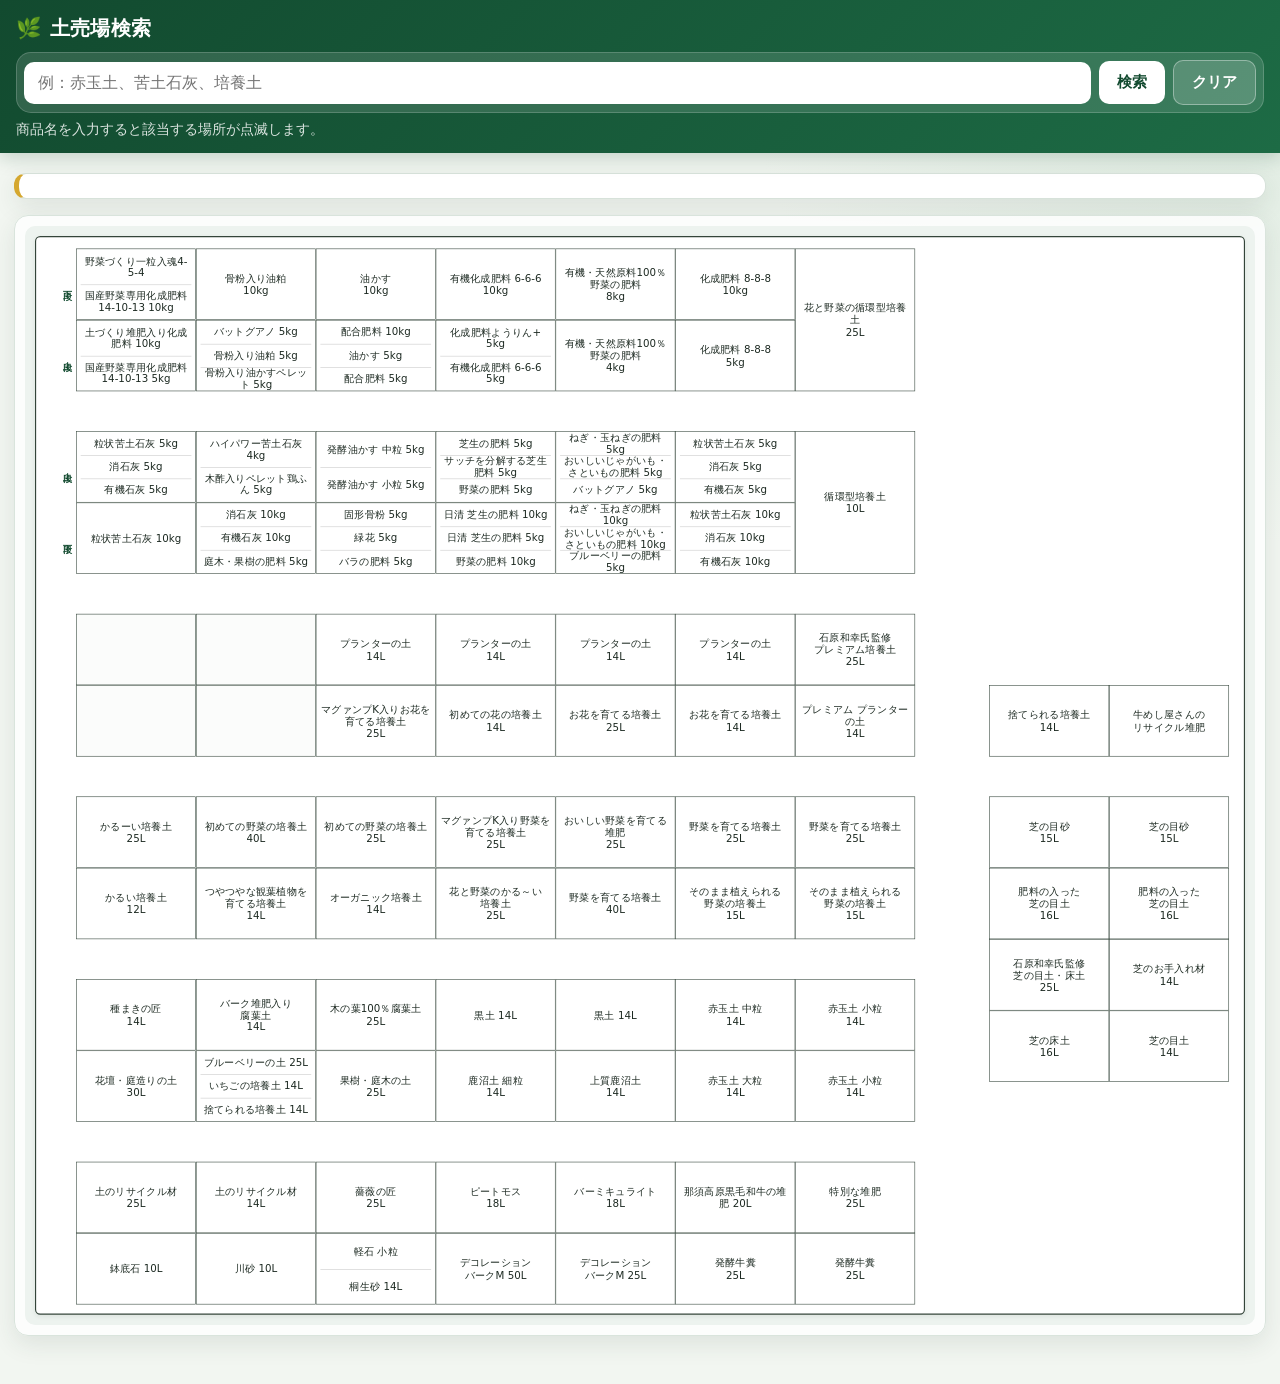
==== commit 3e38aa3a: "Add files via upload" ====
--- a/index.html
+++ b/index.html
@@ -114,7 +114,7 @@
 <div class="floor-scroll" id="floorScroll">
 <div class="map-sizer" id="mapSizer">
 <div aria-label="土売場レイアウト 左90度回転" class="layout" id="layout" style="">
-<div class="item" data-index="1" data-label="鉢底石 10L" data-search="鉢底石10l" style="left:70.00px;top:1745.00px;width:210.00px;height:125.00px;font-size:18px"><div>鉢底石 10L</div></div><div class="item" data-index="2" data-label="川砂 10L" data-search="川砂10l" style="left:280.00px;top:1745.00px;width:210.00px;height:125.00px;font-size:18px"><div>川砂 10L</div></div><div class="item multi-cell" data-index="3" data-label="軽石 小粒 / 桐生砂 14L" data-search="軽石小粒桐生砂14l" style="left:490.00px;top:1745.00px;width:210.00px;height:125.00px;font-size:18px"><div class="multi-product">軽石 小粒</div><div class="multi-product">桐生砂 14L</div></div><div class="item" data-index="4" data-label="デコレーション バークM 50L" data-search="デコレーションバークm50l" style="left:700.00px;top:1745.00px;width:210.00px;height:125.00px;font-size:18px"><div>デコレーション</div><div>バークM 50L</div></div><div class="item" data-index="5" data-label="発酵牛糞 25L" data-search="発酵牛糞25l" style="left:1330.00px;top:1745.00px;width:210.00px;height:125.00px;font-size:18px"><div>発酵牛糞</div><div>25L</div></div><div class="item" data-index="6" data-label="デコレーション バークM 25L" data-search="デコレーションバークm25l" style="left:910.00px;top:1745.00px;width:210.00px;height:125.00px;font-size:18px"><div>デコレーション</div><div>バークM 25L</div></div><div class="item" data-index="7" data-label="発酵牛糞 25L" data-search="発酵牛糞25l" style="left:1120.00px;top:1745.00px;width:210.00px;height:125.00px;font-size:18px"><div>発酵牛糞</div><div>25L</div></div><div class="item" data-index="8" data-label="花壇・庭造りの土 30L" data-search="花壇庭造りの土30l" style="left:70.00px;top:1425.00px;width:210.00px;height:125.00px;font-size:18px"><div>花壇・庭造りの土</div><div>30L</div></div><div class="item multi-cell" data-index="9" data-label="ブルーベリーの土 25L / いちごの培養土 14L / 捨てられる培養土 14L" data-search="ブルーベリーの土25lいちごの培養土14l捨てられる培養土14l" style="left:280.00px;top:1425.00px;width:210.00px;height:125.00px;font-size:18px"><div class="multi-product">ブルーベリーの土 25L</div><div class="multi-product">いちごの培養土 14L</div><div class="multi-product">捨てられる培養土 14L</div></div><div class="item" data-index="10" data-label="果樹・庭木の土 25L" data-search="果樹庭木の土25l" style="left:490.00px;top:1425.00px;width:210.00px;height:125.00px;font-size:18px"><div>果樹・庭木の土</div><div>25L</div></div><div class="item" data-index="11" data-label="鹿沼土 細粒 14L" data-search="鹿沼土細粒14l" style="left:700.00px;top:1425.00px;width:210.00px;height:125.00px;font-size:18px"><div>鹿沼土 細粒</div><div>14L</div></div><div class="item" data-index="12" data-label="赤玉土 小粒 14L" data-search="赤玉土小粒14l" style="left:1330.00px;top:1425.00px;width:210.00px;height:125.00px;font-size:18px"><div>赤玉土 小粒</div><div>14L</div></div><div class="item" data-index="13" data-label="上質鹿沼土 14L" data-search="上質鹿沼土14l" style="left:910.00px;top:1425.00px;width:210.00px;height:125.00px;font-size:18px"><div>上質鹿沼土</div><div>14L</div></div><div class="item" data-index="14" data-label="赤玉土 大粒 14L" data-search="赤玉土大粒14l" style="left:1120.00px;top:1425.00px;width:210.00px;height:125.00px;font-size:18px"><div>赤玉土 大粒</div><div>14L</div></div><div class="item" data-index="15" data-label="土のリサイクル材 25L" data-search="土のリサイクル材25l" style="left:70.00px;top:1620.00px;width:210.00px;height:125.00px;font-size:18px"><div>土のリサイクル材</div><div>25L</div></div><div class="item" data-index="16" data-label="土のリサイクル材 14L" data-search="土のリサイクル材14l" style="left:280.00px;top:1620.00px;width:210.00px;height:125.00px;font-size:18px"><div>土のリサイクル材</div><div>14L</div></div><div class="item" data-index="17" data-label="薔薇の匠 25L" data-search="薔薇の匠25l" style="left:490.00px;top:1620.00px;width:210.00px;height:125.00px;font-size:18px"><div>薔薇の匠</div><div>25L</div></div><div class="item" data-index="18" data-label="ピートモス 18L" data-search="ピートモス18l" style="left:700.00px;top:1620.00px;width:210.00px;height:125.00px;font-size:18px"><div>ピートモス</div><div>18L</div></div><div class="item" data-index="19" data-label="特別な堆肥 25L" data-search="特別な堆肥25l" style="left:1330.00px;top:1620.00px;width:210.00px;height:125.00px;font-size:18px"><div>特別な堆肥</div><div>25L</div></div><div class="item" data-index="20" data-label="バーミキュライト 18L" data-search="バーミキュライト18l" style="left:910.00px;top:1620.00px;width:210.00px;height:125.00px;font-size:18px"><div>バーミキュライト</div><div>18L</div></div><div class="item" data-index="21" data-label="那須高原黒毛和牛の堆肥 20L" data-search="那須高原黒毛和牛の堆肥20l" style="left:1120.00px;top:1620.00px;width:210.00px;height:125.00px;font-size:18px"><div>那須高原黒毛和牛の堆肥 20L</div></div><div class="item" data-index="22" data-label="種まきの匠 14L" data-search="種まきの匠14l" style="left:70.00px;top:1300.00px;width:210.00px;height:125.00px;font-size:18px"><div>種まきの匠</div><div>14L</div></div><div class="item" data-index="23" data-label="バーク堆肥入り 腐葉土 14L" data-search="バーク堆肥入り腐葉土14l" style="left:280.00px;top:1300.00px;width:210.00px;height:125.00px;font-size:18px"><div>バーク堆肥入り</div><div>腐葉土</div><div>14L</div></div><div class="item" data-index="24" data-label="木の葉100％腐葉土 25L" data-search="木の葉100腐葉土25l" style="left:490.00px;top:1300.00px;width:210.00px;height:125.00px;font-size:18px"><div>木の葉100％腐葉土</div><div>25L</div></div><div class="item" data-index="25" data-label="黒土 14L" data-search="黒土14l" style="left:700.00px;top:1300.00px;width:210.00px;height:125.00px;font-size:18px"><div>黒土 14L</div></div><div class="item" data-index="26" data-label="赤玉土 小粒 14L" data-search="赤玉土小粒14l" style="left:1330.00px;top:1300.00px;width:210.00px;height:125.00px;font-size:18px"><div>赤玉土 小粒</div><div>14L</div></div><div class="item" data-index="27" data-label="黒土 14L" data-search="黒土14l" style="left:910.00px;top:1300.00px;width:210.00px;height:125.00px;font-size:18px"><div>黒土 14L</div></div><div class="item" data-index="28" data-label="赤玉土 中粒 14L" data-search="赤玉土中粒14l" style="left:1120.00px;top:1300.00px;width:210.00px;height:125.00px;font-size:18px"><div>赤玉土 中粒</div><div>14L</div></div><div class="item" data-index="29" data-label="かるーい培養土 25L" data-search="かるーい培養土25l" style="left:70.00px;top:980.00px;width:210.00px;height:125.00px;font-size:18px"><div>かるーい培養土</div><div>25L</div></div><div class="item" data-index="30" data-label="初めての野菜の培養土 40L" data-search="初めての野菜の培養土40l" style="left:280.00px;top:980.00px;width:210.00px;height:125.00px;font-size:18px"><div>初めての野菜の培養土</div><div>40L</div></div><div class="item" data-index="31" data-label="初めての野菜の培養土 25L" data-search="初めての野菜の培養土25l" style="left:490.00px;top:980.00px;width:210.00px;height:125.00px;font-size:18px"><div>初めての野菜の培養土</div><div>25L</div></div><div class="item" data-index="32" data-label="マグァンプK入り野菜を育てる培養土 25L" data-search="マグァンプk入り野菜を育てる培養土25l" style="left:700.00px;top:980.00px;width:210.00px;height:125.00px;font-size:18px"><div>マグァンプK入り野菜を育てる培養土</div><div>25L</div></div><div class="item" data-index="33" data-label="野菜を育てる培養土 25L" data-search="野菜を育てる培養土25l" style="left:1330.00px;top:980.00px;width:210.00px;height:125.00px;font-size:18px"><div>野菜を育てる培養土</div><div>25L</div></div><div class="item" data-index="34" data-label="おいしい野菜を育てる堆肥 25L" data-search="おいしい野菜を育てる堆肥25l" style="left:910.00px;top:980.00px;width:210.00px;height:125.00px;font-size:18px"><div>おいしい野菜を育てる堆肥</div><div>25L</div></div><div class="item" data-index="35" data-label="野菜を育てる培養土 25L" data-search="野菜を育てる培養土25l" style="left:1120.00px;top:980.00px;width:210.00px;height:125.00px;font-size:18px"><div>野菜を育てる培養土</div><div>25L</div></div><div class="item" data-index="36" data-label="かるい培養土 12L" data-search="かるい培養土12l" style="left:70.00px;top:1105.00px;width:210.00px;height:125.00px;font-size:18px"><div>かるい培養土</div><div>12L</div></div><div class="item" data-index="37" data-label="つやつやな観葉植物を育てる培養土 14L" data-search="つやつやな観葉植物を育てる培養土14l" style="left:280.00px;top:1105.00px;width:210.00px;height:125.00px;font-size:18px"><div>つやつやな観葉植物を育てる培養土</div><div>14L</div></div><div class="item" data-index="38" data-label="オーガニック培養土 14L" data-search="オーガニック培養土14l" style="left:490.00px;top:1105.00px;width:210.00px;height:125.00px;font-size:18px"><div>オーガニック培養土</div><div>14L</div></div><div class="item" data-index="39" data-label="花と野菜のかる～い 培養土 25L" data-search="花と野菜のかる~い培養土25l" style="left:700.00px;top:1105.00px;width:210.00px;height:125.00px;font-size:18px"><div>花と野菜のかる～い</div><div>培養土</div><div>25L</div></div><div class="item" data-index="40" data-label="そのまま植えられる 野菜の培養土 15L" data-search="そのまま植えられる野菜の培養土15l" style="left:1330.00px;top:1105.00px;width:210.00px;height:125.00px;font-size:18px"><div>そのまま植えられる</div><div>野菜の培養土</div><div>15L</div></div><div class="item" data-index="41" data-label="野菜を育てる培養土 40L" data-search="野菜を育てる培養土40l" style="left:910.00px;top:1105.00px;width:210.00px;height:125.00px;font-size:18px"><div>野菜を育てる培養土</div><div>40L</div></div><div class="item" data-index="42" data-label="そのまま植えられる 野菜の培養土 15L" data-search="そのまま植えられる野菜の培養土15l" style="left:1120.00px;top:1105.00px;width:210.00px;height:125.00px;font-size:18px"><div>そのまま植えられる</div><div>野菜の培養土</div><div>15L</div></div><div class="item blank" data-index="43" data-label="" data-search="" style="left:70.00px;top:785.00px;width:210.00px;height:125.00px;font-size:18px"><div> </div></div><div class="item blank" data-index="44" data-label="" data-search="" style="left:280.00px;top:785.00px;width:210.00px;height:125.00px;font-size:18px"><div> </div></div><div class="item" data-index="45" data-label="マグァンプK入りお花を育てる培養土 25L" data-search="マグァンプk入りお花を育てる培養土25l" style="left:490.00px;top:785.00px;width:210.00px;height:125.00px;font-size:18px"><div>マグァンプK入りお花を育てる培養土</div><div>25L</div></div><div class="item" data-index="46" data-label="初めての花の培養土 14L" data-search="初めての花の培養土14l" style="left:700.00px;top:785.00px;width:210.00px;height:125.00px;font-size:18px"><div>初めての花の培養土</div><div>14L</div></div><div class="item" data-index="47" data-label="プレミアム プランターの土 14L" data-search="プレミアムプランターの土14l" style="left:1330.00px;top:785.00px;width:210.00px;height:125.00px;font-size:18px"><div>プレミアム プランターの土</div><div>14L</div></div><div class="item" data-index="48" data-label="お花を育てる培養土 25L" data-search="お花を育てる培養土25l" style="left:910.00px;top:785.00px;width:210.00px;height:125.00px;font-size:18px"><div>お花を育てる培養土</div><div>25L</div></div><div class="item" data-index="49" data-label="お花を育てる培養土 14L" data-search="お花を育てる培養土14l" style="left:1120.00px;top:785.00px;width:210.00px;height:125.00px;font-size:18px"><div>お花を育てる培養土</div><div>14L</div></div><div class="item blank" data-index="50" data-label="" data-search="" style="left:70.00px;top:660.00px;width:210.00px;height:125.00px;font-size:18px"><div> </div></div><div class="item blank" data-index="51" data-label="" data-search="" style="left:280.00px;top:660.00px;width:210.00px;height:125.00px;font-size:18px"><div> </div></div><div class="item" data-index="52" data-label="プランターの土 14L" data-search="プランターの土14l" style="left:490.00px;top:660.00px;width:210.00px;height:125.00px;font-size:18px"><div>プランターの土</div><div>14L</div></div><div class="item" data-index="53" data-label="プランターの土 14L" data-search="プランターの土14l" style="left:700.00px;top:660.00px;width:210.00px;height:125.00px;font-size:18px"><div>プランターの土</div><div>14L</div></div><div class="item" data-index="54" data-label="石原和幸氏監修 プレミアム培養土 25L" data-search="石原和幸氏監修プレミアム培養土25l" style="left:1330.00px;top:660.00px;width:210.00px;height:125.00px;font-size:18px"><div>石原和幸氏監修</div><div>プレミアム培養土</div><div>25L</div></div><div class="item" data-index="55" data-label="プランターの土 14L" data-search="プランターの土14l" style="left:910.00px;top:660.00px;width:210.00px;height:125.00px;font-size:18px"><div>プランターの土</div><div>14L</div></div><div class="item" data-index="56" data-label="プランターの土 14L" data-search="プランターの土14l" style="left:1120.00px;top:660.00px;width:210.00px;height:125.00px;font-size:18px"><div>プランターの土</div><div>14L</div></div><div class="item" data-index="57" data-label="粒状苦土石灰 10kg" data-search="粒状苦土石灰10kg" style="left:70.00px;top:465.00px;width:210.00px;height:125.00px;font-size:18px"><div>粒状苦土石灰 10kg</div></div><div class="item multi-cell" data-index="58" data-label="消石灰 10kg / 有機石灰 10kg / 庭木・果樹の肥料 5kg" data-search="消石灰10kg有機石灰10kg庭木果樹の肥料5kg" style="left:280.00px;top:465.00px;width:210.00px;height:125.00px;font-size:18px"><div class="multi-product">消石灰 10kg</div><div class="multi-product">有機石灰 10kg</div><div class="multi-product">庭木・果樹の肥料 5kg</div></div><div class="item multi-cell" data-index="59" data-label="固形骨粉 5kg / 緑花 5kg / バラの肥料 5kg" data-search="固形骨粉5kg緑花5kgバラの肥料5kg" style="left:490.00px;top:465.00px;width:210.00px;height:125.00px;font-size:18px"><div class="multi-product">固形骨粉 5kg</div><div class="multi-product">緑花 5kg</div><div class="multi-product">バラの肥料 5kg</div></div><div class="item multi-cell" data-index="60" data-label="日清 芝生の肥料 10kg / 日清 芝生の肥料 5kg / 野菜の肥料 10kg" data-search="日清芝生の肥料10kg日清芝生の肥料5kg野菜の肥料10kg" style="left:700.00px;top:465.00px;width:210.00px;height:125.00px;font-size:18px"><div class="multi-product">日清 芝生の肥料 10kg</div><div class="multi-product">日清 芝生の肥料 5kg</div><div class="multi-product">野菜の肥料 10kg</div></div><div class="item multi-cell" data-index="62" data-label="ねぎ・玉ねぎの肥料 10kg / おいしいじゃがいも・さといもの肥料 10kg / ブルーベリーの肥料 5kg" data-search="ねぎ玉ねぎの肥料10kgおいしいじゃがいもさといもの肥料10kgブルーベリーの肥料5kg" style="left:910.00px;top:465.00px;width:210.00px;height:125.00px;font-size:18px"><div class="multi-product">ねぎ・玉ねぎの肥料 10kg</div><div class="multi-product">おいしいじゃがいも・さといもの肥料 10kg</div><div class="multi-product">ブルーベリーの肥料 5kg</div></div><div class="item multi-cell" data-index="63" data-label="粒状苦土石灰 10kg / 消石灰 10kg / 有機石灰 10kg" data-search="粒状苦土石灰10kg消石灰10kg有機石灰10kg" style="left:1120.00px;top:465.00px;width:210.00px;height:125.00px;font-size:18px"><div class="multi-product">粒状苦土石灰 10kg</div><div class="multi-product">消石灰 10kg</div><div class="multi-product">有機石灰 10kg</div></div><div class="item multi-cell" data-index="64" data-label="粒状苦土石灰 5kg / 消石灰 5kg / 有機石灰 5kg" data-search="粒状苦土石灰5kg消石灰5kg有機石灰5kg" style="left:70.00px;top:340.00px;width:210.00px;height:125.00px;font-size:18px"><div class="multi-product">粒状苦土石灰 5kg</div><div class="multi-product">消石灰 5kg</div><div class="multi-product">有機石灰 5kg</div></div><div class="item multi-cell" data-index="65" data-label="ハイパワー苦土石灰 4kg / 木酢入りペレット鶏ふん 5kg" data-search="ハイパワー苦土石灰4kg木酢入りペレット鶏ふん5kg" style="left:280.00px;top:340.00px;width:210.00px;height:125.00px;font-size:18px"><div class="multi-product">ハイパワー苦土石灰 4kg</div><div class="multi-product">木酢入りペレット鶏ふん 5kg</div></div><div class="item multi-cell" data-index="66" data-label="発酵油かす 中粒 5kg / 発酵油かす 小粒 5kg" data-search="発酵油かす中粒5kg発酵油かす小粒5kg" style="left:490.00px;top:340.00px;width:210.00px;height:125.00px;font-size:18px"><div class="multi-product">発酵油かす 中粒 5kg</div><div class="multi-product">発酵油かす 小粒 5kg</div></div><div class="item multi-cell" data-index="67" data-label="芝生の肥料 5kg / サッチを分解する芝生肥料 5kg / 野菜の肥料 5kg" data-search="芝生の肥料5kgサッチを分解する芝生肥料5kg野菜の肥料5kg" style="left:700.00px;top:340.00px;width:210.00px;height:125.00px;font-size:18px"><div class="multi-product">芝生の肥料 5kg</div><div class="multi-product">サッチを分解する芝生肥料 5kg</div><div class="multi-product">野菜の肥料 5kg</div></div><div class="item" data-index="68" data-label="循環型培養土 10L" data-search="循環型培養土10l" style="left:1330.00px;top:340.00px;width:210.00px;height:250.00px;font-size:18px"><div>循環型培養土</div><div>10L</div></div><div class="item multi-cell" data-index="69" data-label="ねぎ・玉ねぎの肥料 5kg / おいしいじゃがいも・さといもの肥料 5kg / バットグアノ 5kg" data-search="ねぎ玉ねぎの肥料5kgおいしいじゃがいもさといもの肥料5kgバットグアノ5kg" style="left:910.00px;top:340.00px;width:210.00px;height:125.00px;font-size:18px"><div class="multi-product">ねぎ・玉ねぎの肥料 5kg</div><div class="multi-product">おいしいじゃがいも・さといもの肥料 5kg</div><div class="multi-product">バットグアノ 5kg</div></div><div class="item multi-cell" data-index="70" data-label="粒状苦土石灰 5kg / 消石灰 5kg / 有機石灰 5kg" data-search="粒状苦土石灰5kg消石灰5kg有機石灰5kg" style="left:1120.00px;top:340.00px;width:210.00px;height:125.00px;font-size:18px"><div class="multi-product">粒状苦土石灰 5kg</div><div class="multi-product">消石灰 5kg</div><div class="multi-product">有機石灰 5kg</div></div><div class="item multi-cell" data-index="71" data-label="土づくり堆肥入り化成肥料 10kg / 国産野菜専用化成肥料14-10-13 5kg" data-search="土づくり堆肥入り化成肥料10kg国産野菜専用化成肥料1410135kg" style="left:70.00px;top:145.00px;width:210.00px;height:125.00px;font-size:18px"><div class="multi-product">土づくり堆肥入り化成肥料 10kg</div><div class="multi-product">国産野菜専用化成肥料14-10-13 5kg</div></div><div class="item multi-cell" data-index="72" data-label="バットグアノ 5kg / 骨粉入り油粕 5kg / 骨粉入り油かすペレット 5kg" data-search="バットグアノ5kg骨粉入り油粕5kg骨粉入り油かすペレット5kg" style="left:280.00px;top:145.00px;width:210.00px;height:125.00px;font-size:18px"><div class="multi-product">バットグアノ 5kg</div><div class="multi-product">骨粉入り油粕 5kg</div><div class="multi-product">骨粉入り油かすペレット 5kg</div></div><div class="item multi-cell" data-index="73" data-label="配合肥料 10kg / 油かす 5kg / 配合肥料 5kg" data-search="配合肥料10kg油かす5kg配合肥料5kg" style="left:490.00px;top:145.00px;width:210.00px;height:125.00px;font-size:18px"><div class="multi-product">配合肥料 10kg</div><div class="multi-product">油かす 5kg</div><div class="multi-product">配合肥料 5kg</div></div><div class="item multi-cell" data-index="74" data-label="化成肥料ようりん+ 5kg / 有機化成肥料666 5kg" data-search="化成肥料ようりん5kg有機化成肥料6665kg" style="left:700.00px;top:145.00px;width:210.00px;height:125.00px;font-size:18px"><div class="multi-product">化成肥料ようりん+ 5kg</div><div class="multi-product">有機化成肥料666 5kg</div></div><div class="item" data-index="76" data-label="有機・天然原料100％ 野菜の肥料 4kg" data-search="有機天然原料100野菜の肥料4kg" style="left:910.00px;top:145.00px;width:210.00px;height:125.00px;font-size:18px"><div>有機・天然原料100％</div><div>野菜の肥料</div><div>4kg</div></div><div class="item" data-index="77" data-label="化成肥料 8-8-8 5kg" data-search="化成肥料8885kg" style="left:1120.00px;top:145.00px;width:210.00px;height:125.00px;font-size:18px"><div>化成肥料 8-8-8</div><div>5kg</div></div><div class="item multi-cell" data-index="78" data-label="野菜づくり一粒入魂4-5-4 / 国産野菜専用化成肥料14-10-13 10kg" data-search="野菜づくり一粒入魂454国産野菜専用化成肥料14101310kg" style="left:70.00px;top:20.00px;width:210.00px;height:125.00px;font-size:18px"><div class="multi-product">野菜づくり一粒入魂4-5-4</div><div class="multi-product">国産野菜専用化成肥料14-10-13 10kg</div></div><div class="item" data-index="79" data-label="骨粉入り油粕 10kg" data-search="骨粉入り油粕10kg" style="left:280.00px;top:20.00px;width:210.00px;height:125.00px;font-size:18px"><div>骨粉入り油粕</div><div>10kg</div></div><div class="item" data-index="80" data-label="油かす 10kg" data-search="油かす10kg" style="left:490.00px;top:20.00px;width:210.00px;height:125.00px;font-size:18px"><div>油かす</div><div>10kg</div></div><div class="item" data-index="81" data-label="有機化成肥料 10kg" data-search="有機化成肥料10kg" style="left:700.00px;top:20.00px;width:210.00px;height:125.00px;font-size:18px"><div>有機化成肥料</div><div>10kg</div></div><div class="item" data-index="82" data-label="花と野菜の循環型培養土 25L" data-search="花と野菜の循環型培養土25l" style="left:1330.00px;top:20.00px;width:210.00px;height:250.00px;font-size:18px"><div>花と野菜の循環型培養土</div><div>25L</div></div><div class="item" data-index="83" data-label="有機・天然原料100％ 野菜の肥料 8kg" data-search="有機天然原料100野菜の肥料8kg" style="left:910.00px;top:20.00px;width:210.00px;height:125.00px;font-size:18px"><div>有機・天然原料100％</div><div>野菜の肥料</div><div>8kg</div></div><div class="item" data-index="84" data-label="化成肥料 10kg" data-search="化成肥料10kg" style="left:1120.00px;top:20.00px;width:210.00px;height:125.00px;font-size:18px"><div>化成肥料</div><div>10kg</div></div><div class="item" data-index="85" data-label="芝の床土 16L" data-search="芝の床土16l" style="left:1670.00px;top:1355.00px;width:210.00px;height:125.00px;font-size:18px"><div>芝の床土</div><div>16L</div></div><div class="item" data-index="86" data-label="肥料の入った 芝の目土 16L" data-search="肥料の入った芝の目土16l" style="left:1670.00px;top:1105.00px;width:210.00px;height:125.00px;font-size:18px"><div>肥料の入った</div><div>芝の目土</div><div>16L</div></div><div class="item" data-index="87" data-label="石原和幸氏監修 芝の目土・床土 25L" data-search="石原和幸氏監修芝の目土床土25l" style="left:1670.00px;top:1230.00px;width:210.00px;height:125.00px;font-size:18px"><div>石原和幸氏監修</div><div>芝の目土・床土</div><div>25L</div></div><div class="item" data-index="88" data-label="芝の目砂 15L" data-search="芝の目砂15l" style="left:1670.00px;top:980.00px;width:210.00px;height:125.00px;font-size:18px"><div>芝の目砂</div><div>15L</div></div><div class="item" data-index="89" data-label="芝の目土 14L" data-search="芝の目土14l" style="left:1880.00px;top:1355.00px;width:210.00px;height:125.00px;font-size:18px"><div>芝の目土</div><div>14L</div></div><div class="item" data-index="90" data-label="肥料の入った 芝の目土 16L" data-search="肥料の入った芝の目土16l" style="left:1880.00px;top:1105.00px;width:210.00px;height:125.00px;font-size:18px"><div>肥料の入った</div><div>芝の目土</div><div>16L</div></div><div class="item" data-index="91" data-label="芝のお手入れ材 14L" data-search="芝のお手入れ材14l" style="left:1880.00px;top:1230.00px;width:210.00px;height:125.00px;font-size:18px"><div>芝のお手入れ材</div><div>14L</div></div><div class="item" data-index="92" data-label="芝の目砂 15L" data-search="芝の目砂15l" style="left:1880.00px;top:980.00px;width:210.00px;height:125.00px;font-size:18px"><div>芝の目砂</div><div>15L</div></div><div class="item" data-index="93" data-label="捨てられる培養土 14L" data-search="捨てられる培養土14l" style="left:1670.00px;top:785.00px;width:210.00px;height:125.00px;font-size:18px"><div>捨てられる培養土</div><div>14L</div></div><div class="item" data-index="94" data-label="牛めし屋さんの リサイクル堆肥" data-search="牛めし屋さんのリサイクル堆肥" style="left:1880.00px;top:785.00px;width:210.00px;height:125.00px;font-size:18px"><div>牛めし屋さんの</div><div>リサイクル堆肥</div></div><div class="label" style="left:42.00px;top:492.43px;width:24.62px;height:70.15px;font-size:16px">下段</div><div class="label" style="left:42.00px;top:367.43px;width:24.62px;height:70.15px;font-size:16px">上段</div><div class="label" style="left:42.00px;top:172.43px;width:24.62px;height:70.15px;font-size:16px">上段</div><div class="label" style="left:42.00px;top:47.42px;width:24.62px;height:70.15px;font-size:16px">下段</div>
+<div class="item" data-index="1" data-label="鉢底石 10L" data-search="鉢底石10l" style="left:70.00px;top:1745.00px;width:210.00px;height:125.00px;font-size:18px"><div>鉢底石 10L</div></div><div class="item" data-index="2" data-label="川砂 10L" data-search="川砂10l" style="left:280.00px;top:1745.00px;width:210.00px;height:125.00px;font-size:18px"><div>川砂 10L</div></div><div class="item multi-cell" data-index="3" data-label="軽石 小粒 / 桐生砂 14L" data-search="軽石小粒桐生砂14l" style="left:490.00px;top:1745.00px;width:210.00px;height:125.00px;font-size:18px"><div class="multi-product">軽石 小粒</div><div class="multi-product">桐生砂 14L</div></div><div class="item" data-index="4" data-label="デコレーション バークM 50L" data-search="デコレーションバークm50l" style="left:700.00px;top:1745.00px;width:210.00px;height:125.00px;font-size:18px"><div>デコレーション</div><div>バークM 50L</div></div><div class="item" data-index="5" data-label="発酵牛糞 25L" data-search="発酵牛糞25l" style="left:1330.00px;top:1745.00px;width:210.00px;height:125.00px;font-size:18px"><div>発酵牛糞</div><div>25L</div></div><div class="item" data-index="6" data-label="デコレーション バークM 25L" data-search="デコレーションバークm25l" style="left:910.00px;top:1745.00px;width:210.00px;height:125.00px;font-size:18px"><div>デコレーション</div><div>バークM 25L</div></div><div class="item" data-index="7" data-label="発酵牛糞 25L" data-search="発酵牛糞25l" style="left:1120.00px;top:1745.00px;width:210.00px;height:125.00px;font-size:18px"><div>発酵牛糞</div><div>25L</div></div><div class="item" data-index="8" data-label="花壇・庭造りの土 30L" data-search="花壇庭造りの土30l" style="left:70.00px;top:1425.00px;width:210.00px;height:125.00px;font-size:18px"><div>花壇・庭造りの土</div><div>30L</div></div><div class="item multi-cell" data-index="9" data-label="ブルーベリーの土 25L / いちごの培養土 14L / 捨てられる培養土 14L" data-search="ブルーベリーの土25lいちごの培養土14l捨てられる培養土14l" style="left:280.00px;top:1425.00px;width:210.00px;height:125.00px;font-size:18px"><div class="multi-product">ブルーベリーの土 25L</div><div class="multi-product">いちごの培養土 14L</div><div class="multi-product">捨てられる培養土 14L</div></div><div class="item" data-index="10" data-label="果樹・庭木の土 25L" data-search="果樹庭木の土25l" style="left:490.00px;top:1425.00px;width:210.00px;height:125.00px;font-size:18px"><div>果樹・庭木の土</div><div>25L</div></div><div class="item" data-index="11" data-label="鹿沼土 細粒 14L" data-search="鹿沼土細粒14l" style="left:700.00px;top:1425.00px;width:210.00px;height:125.00px;font-size:18px"><div>鹿沼土 細粒</div><div>14L</div></div><div class="item" data-index="12" data-label="赤玉土 小粒 14L" data-search="赤玉土小粒14l" style="left:1330.00px;top:1425.00px;width:210.00px;height:125.00px;font-size:18px"><div>赤玉土 小粒</div><div>14L</div></div><div class="item" data-index="13" data-label="上質鹿沼土 14L" data-search="上質鹿沼土14l" style="left:910.00px;top:1425.00px;width:210.00px;height:125.00px;font-size:18px"><div>上質鹿沼土</div><div>14L</div></div><div class="item" data-index="14" data-label="赤玉土 大粒 14L" data-search="赤玉土大粒14l" style="left:1120.00px;top:1425.00px;width:210.00px;height:125.00px;font-size:18px"><div>赤玉土 大粒</div><div>14L</div></div><div class="item" data-index="15" data-label="土のリサイクル材 25L" data-search="土のリサイクル材25l" style="left:70.00px;top:1620.00px;width:210.00px;height:125.00px;font-size:18px"><div>土のリサイクル材</div><div>25L</div></div><div class="item" data-index="16" data-label="土のリサイクル材 14L" data-search="土のリサイクル材14l" style="left:280.00px;top:1620.00px;width:210.00px;height:125.00px;font-size:18px"><div>土のリサイクル材</div><div>14L</div></div><div class="item" data-index="17" data-label="薔薇の匠 25L" data-search="薔薇の匠25l" style="left:490.00px;top:1620.00px;width:210.00px;height:125.00px;font-size:18px"><div>薔薇の匠</div><div>25L</div></div><div class="item" data-index="18" data-label="ピートモス 18L" data-search="ピートモス18l" style="left:700.00px;top:1620.00px;width:210.00px;height:125.00px;font-size:18px"><div>ピートモス</div><div>18L</div></div><div class="item" data-index="19" data-label="特別な堆肥 25L" data-search="特別な堆肥25l" style="left:1330.00px;top:1620.00px;width:210.00px;height:125.00px;font-size:18px"><div>特別な堆肥</div><div>25L</div></div><div class="item" data-index="20" data-label="バーミキュライト 18L" data-search="バーミキュライト18l" style="left:910.00px;top:1620.00px;width:210.00px;height:125.00px;font-size:18px"><div>バーミキュライト</div><div>18L</div></div><div class="item" data-index="21" data-label="那須高原黒毛和牛の堆肥 20L" data-search="那須高原黒毛和牛の堆肥20l" style="left:1120.00px;top:1620.00px;width:210.00px;height:125.00px;font-size:18px"><div>那須高原黒毛和牛の堆肥 20L</div></div><div class="item" data-index="22" data-label="種まきの匠 14L" data-search="種まきの匠14l" style="left:70.00px;top:1300.00px;width:210.00px;height:125.00px;font-size:18px"><div>種まきの匠</div><div>14L</div></div><div class="item" data-index="23" data-label="バーク堆肥入り 腐葉土 14L" data-search="バーク堆肥入り腐葉土14l" style="left:280.00px;top:1300.00px;width:210.00px;height:125.00px;font-size:18px"><div>バーク堆肥入り</div><div>腐葉土</div><div>14L</div></div><div class="item" data-index="24" data-label="木の葉100％腐葉土 25L" data-search="木の葉100腐葉土25l" style="left:490.00px;top:1300.00px;width:210.00px;height:125.00px;font-size:18px"><div>木の葉100％腐葉土</div><div>25L</div></div><div class="item" data-index="25" data-label="黒土 14L" data-search="黒土14l" style="left:700.00px;top:1300.00px;width:210.00px;height:125.00px;font-size:18px"><div>黒土 14L</div></div><div class="item" data-index="26" data-label="赤玉土 小粒 14L" data-search="赤玉土小粒14l" style="left:1330.00px;top:1300.00px;width:210.00px;height:125.00px;font-size:18px"><div>赤玉土 小粒</div><div>14L</div></div><div class="item" data-index="27" data-label="黒土 14L" data-search="黒土14l" style="left:910.00px;top:1300.00px;width:210.00px;height:125.00px;font-size:18px"><div>黒土 14L</div></div><div class="item" data-index="28" data-label="赤玉土 中粒 14L" data-search="赤玉土中粒14l" style="left:1120.00px;top:1300.00px;width:210.00px;height:125.00px;font-size:18px"><div>赤玉土 中粒</div><div>14L</div></div><div class="item" data-index="29" data-label="かるーい培養土 25L" data-search="かるーい培養土25l" style="left:70.00px;top:980.00px;width:210.00px;height:125.00px;font-size:18px"><div>かるーい培養土</div><div>25L</div></div><div class="item" data-index="30" data-label="初めての野菜の培養土 40L" data-search="初めての野菜の培養土40l" style="left:280.00px;top:980.00px;width:210.00px;height:125.00px;font-size:18px"><div>初めての野菜の培養土</div><div>40L</div></div><div class="item" data-index="31" data-label="初めての野菜の培養土 25L" data-search="初めての野菜の培養土25l" style="left:490.00px;top:980.00px;width:210.00px;height:125.00px;font-size:18px"><div>初めての野菜の培養土</div><div>25L</div></div><div class="item" data-index="32" data-label="マグァンプK入り野菜を育てる培養土 25L" data-search="マグァンプk入り野菜を育てる培養土25l" style="left:700.00px;top:980.00px;width:210.00px;height:125.00px;font-size:18px"><div>マグァンプK入り野菜を育てる培養土</div><div>25L</div></div><div class="item" data-index="33" data-label="野菜を育てる培養土 25L" data-search="野菜を育てる培養土25l" style="left:1330.00px;top:980.00px;width:210.00px;height:125.00px;font-size:18px"><div>野菜を育てる培養土</div><div>25L</div></div><div class="item" data-index="34" data-label="おいしい野菜を育てる堆肥 25L" data-search="おいしい野菜を育てる堆肥25l" style="left:910.00px;top:980.00px;width:210.00px;height:125.00px;font-size:18px"><div>おいしい野菜を育てる堆肥</div><div>25L</div></div><div class="item" data-index="35" data-label="野菜を育てる培養土 25L" data-search="野菜を育てる培養土25l" style="left:1120.00px;top:980.00px;width:210.00px;height:125.00px;font-size:18px"><div>野菜を育てる培養土</div><div>25L</div></div><div class="item" data-index="36" data-label="かるい培養土 12L" data-search="かるい培養土12l" style="left:70.00px;top:1105.00px;width:210.00px;height:125.00px;font-size:18px"><div>かるい培養土</div><div>12L</div></div><div class="item" data-index="37" data-label="つやつやな観葉植物を育てる培養土 14L" data-search="つやつやな観葉植物を育てる培養土14l" style="left:280.00px;top:1105.00px;width:210.00px;height:125.00px;font-size:18px"><div>つやつやな観葉植物を育てる培養土</div><div>14L</div></div><div class="item" data-index="38" data-label="オーガニック培養土 14L" data-search="オーガニック培養土14l" style="left:490.00px;top:1105.00px;width:210.00px;height:125.00px;font-size:18px"><div>オーガニック培養土</div><div>14L</div></div><div class="item" data-index="39" data-label="花と野菜のかる～い 培養土 25L" data-search="花と野菜のかる~い培養土25l" style="left:700.00px;top:1105.00px;width:210.00px;height:125.00px;font-size:18px"><div>花と野菜のかる～い</div><div>培養土</div><div>25L</div></div><div class="item" data-index="40" data-label="そのまま植えられる 野菜の培養土 15L" data-search="そのまま植えられる野菜の培養土15l" style="left:1330.00px;top:1105.00px;width:210.00px;height:125.00px;font-size:18px"><div>そのまま植えられる</div><div>野菜の培養土</div><div>15L</div></div><div class="item" data-index="41" data-label="野菜を育てる培養土 40L" data-search="野菜を育てる培養土40l" style="left:910.00px;top:1105.00px;width:210.00px;height:125.00px;font-size:18px"><div>野菜を育てる培養土</div><div>40L</div></div><div class="item" data-index="42" data-label="そのまま植えられる 野菜の培養土 15L" data-search="そのまま植えられる野菜の培養土15l" style="left:1120.00px;top:1105.00px;width:210.00px;height:125.00px;font-size:18px"><div>そのまま植えられる</div><div>野菜の培養土</div><div>15L</div></div><div class="item blank" data-index="43" data-label="" data-search="" style="left:70.00px;top:785.00px;width:210.00px;height:125.00px;font-size:18px"><div> </div></div><div class="item blank" data-index="44" data-label="" data-search="" style="left:280.00px;top:785.00px;width:210.00px;height:125.00px;font-size:18px"><div> </div></div><div class="item" data-index="45" data-label="マグァンプK入りお花を育てる培養土 25L" data-search="マグァンプk入りお花を育てる培養土25l" style="left:490.00px;top:785.00px;width:210.00px;height:125.00px;font-size:18px"><div>マグァンプK入りお花を育てる培養土</div><div>25L</div></div><div class="item" data-index="46" data-label="初めての花の培養土 14L" data-search="初めての花の培養土14l" style="left:700.00px;top:785.00px;width:210.00px;height:125.00px;font-size:18px"><div>初めての花の培養土</div><div>14L</div></div><div class="item" data-index="47" data-label="プレミアム プランターの土 14L" data-search="プレミアムプランターの土14l" style="left:1330.00px;top:785.00px;width:210.00px;height:125.00px;font-size:18px"><div>プレミアム プランターの土</div><div>14L</div></div><div class="item" data-index="48" data-label="お花を育てる培養土 25L" data-search="お花を育てる培養土25l" style="left:910.00px;top:785.00px;width:210.00px;height:125.00px;font-size:18px"><div>お花を育てる培養土</div><div>25L</div></div><div class="item" data-index="49" data-label="お花を育てる培養土 14L" data-search="お花を育てる培養土14l" style="left:1120.00px;top:785.00px;width:210.00px;height:125.00px;font-size:18px"><div>お花を育てる培養土</div><div>14L</div></div><div class="item blank" data-index="50" data-label="" data-search="" style="left:70.00px;top:660.00px;width:210.00px;height:125.00px;font-size:18px"><div> </div></div><div class="item blank" data-index="51" data-label="" data-search="" style="left:280.00px;top:660.00px;width:210.00px;height:125.00px;font-size:18px"><div> </div></div><div class="item" data-index="52" data-label="プランターの土 14L" data-search="プランターの土14l" style="left:490.00px;top:660.00px;width:210.00px;height:125.00px;font-size:18px"><div>プランターの土</div><div>14L</div></div><div class="item" data-index="53" data-label="プランターの土 14L" data-search="プランターの土14l" style="left:700.00px;top:660.00px;width:210.00px;height:125.00px;font-size:18px"><div>プランターの土</div><div>14L</div></div><div class="item" data-index="54" data-label="石原和幸氏監修 プレミアム培養土 25L" data-search="石原和幸氏監修プレミアム培養土25l" style="left:1330.00px;top:660.00px;width:210.00px;height:125.00px;font-size:18px"><div>石原和幸氏監修</div><div>プレミアム培養土</div><div>25L</div></div><div class="item" data-index="55" data-label="プランターの土 14L" data-search="プランターの土14l" style="left:910.00px;top:660.00px;width:210.00px;height:125.00px;font-size:18px"><div>プランターの土</div><div>14L</div></div><div class="item" data-index="56" data-label="プランターの土 14L" data-search="プランターの土14l" style="left:1120.00px;top:660.00px;width:210.00px;height:125.00px;font-size:18px"><div>プランターの土</div><div>14L</div></div><div class="item" data-index="57" data-label="粒状苦土石灰 10kg" data-search="粒状苦土石灰10kg" style="left:70.00px;top:465.00px;width:210.00px;height:125.00px;font-size:18px"><div>粒状苦土石灰 10kg</div></div><div class="item multi-cell" data-index="58" data-label="消石灰 10kg / 有機石灰 10kg / 庭木・果樹の肥料 5kg" data-search="消石灰10kg有機石灰10kg庭木果樹の肥料5kg" style="left:280.00px;top:465.00px;width:210.00px;height:125.00px;font-size:18px"><div class="multi-product">消石灰 10kg</div><div class="multi-product">有機石灰 10kg</div><div class="multi-product">庭木・果樹の肥料 5kg</div></div><div class="item multi-cell" data-index="59" data-label="固形骨粉 5kg / 緑花 5kg / バラの肥料 5kg" data-search="固形骨粉5kg緑花5kgバラの肥料5kg" style="left:490.00px;top:465.00px;width:210.00px;height:125.00px;font-size:18px"><div class="multi-product">固形骨粉 5kg</div><div class="multi-product">緑花 5kg</div><div class="multi-product">バラの肥料 5kg</div></div><div class="item multi-cell" data-index="60" data-label="日清 芝生の肥料 10kg / 日清 芝生の肥料 5kg / 野菜の肥料 10kg" data-search="日清芝生の肥料10kg日清芝生の肥料5kg野菜の肥料10kg" style="left:700.00px;top:465.00px;width:210.00px;height:125.00px;font-size:18px"><div class="multi-product">日清 芝生の肥料 10kg</div><div class="multi-product">日清 芝生の肥料 5kg</div><div class="multi-product">野菜の肥料 10kg</div></div><div class="item multi-cell" data-index="62" data-label="ねぎ・玉ねぎの肥料 10kg / おいしいじゃがいも・さといもの肥料 10kg / ブルーベリーの肥料 5kg" data-search="ねぎ玉ねぎの肥料10kgおいしいじゃがいもさといもの肥料10kgブルーベリーの肥料5kg" style="left:910.00px;top:465.00px;width:210.00px;height:125.00px;font-size:18px"><div class="multi-product">ねぎ・玉ねぎの肥料 10kg</div><div class="multi-product">おいしいじゃがいも・さといもの肥料 10kg</div><div class="multi-product">ブルーベリーの肥料 5kg</div></div><div class="item multi-cell" data-index="63" data-label="粒状苦土石灰 10kg / 消石灰 10kg / 有機石灰 10kg" data-search="粒状苦土石灰10kg消石灰10kg有機石灰10kg" style="left:1120.00px;top:465.00px;width:210.00px;height:125.00px;font-size:18px"><div class="multi-product">粒状苦土石灰 10kg</div><div class="multi-product">消石灰 10kg</div><div class="multi-product">有機石灰 10kg</div></div><div class="item multi-cell" data-index="64" data-label="粒状苦土石灰 5kg / 消石灰 5kg / 有機石灰 5kg" data-search="粒状苦土石灰5kg消石灰5kg有機石灰5kg" style="left:70.00px;top:340.00px;width:210.00px;height:125.00px;font-size:18px"><div class="multi-product">粒状苦土石灰 5kg</div><div class="multi-product">消石灰 5kg</div><div class="multi-product">有機石灰 5kg</div></div><div class="item multi-cell" data-index="65" data-label="ハイパワー苦土石灰 4kg / 木酢入りペレット鶏ふん 5kg" data-search="ハイパワー苦土石灰4kg木酢入りペレット鶏ふん5kg" style="left:280.00px;top:340.00px;width:210.00px;height:125.00px;font-size:18px"><div class="multi-product">ハイパワー苦土石灰 4kg</div><div class="multi-product">木酢入りペレット鶏ふん 5kg</div></div><div class="item multi-cell" data-index="66" data-label="発酵油かす 中粒 5kg / 発酵油かす 小粒 5kg" data-search="発酵油かす中粒5kg発酵油かす小粒5kg" style="left:490.00px;top:340.00px;width:210.00px;height:125.00px;font-size:18px"><div class="multi-product">発酵油かす 中粒 5kg</div><div class="multi-product">発酵油かす 小粒 5kg</div></div><div class="item multi-cell" data-index="67" data-label="芝生の肥料 5kg / サッチを分解する芝生肥料 5kg / 野菜の肥料 5kg" data-search="芝生の肥料5kgサッチを分解する芝生肥料5kg野菜の肥料5kg" style="left:700.00px;top:340.00px;width:210.00px;height:125.00px;font-size:18px"><div class="multi-product">芝生の肥料 5kg</div><div class="multi-product">サッチを分解する芝生肥料 5kg</div><div class="multi-product">野菜の肥料 5kg</div></div><div class="item" data-index="68" data-label="循環型培養土 10L" data-search="循環型培養土10l" style="left:1330.00px;top:340.00px;width:210.00px;height:250.00px;font-size:18px"><div>循環型培養土</div><div>10L</div></div><div class="item multi-cell" data-index="69" data-label="ねぎ・玉ねぎの肥料 5kg / おいしいじゃがいも・さといもの肥料 5kg / バットグアノ 5kg" data-search="ねぎ玉ねぎの肥料5kgおいしいじゃがいもさといもの肥料5kgバットグアノ5kg" style="left:910.00px;top:340.00px;width:210.00px;height:125.00px;font-size:18px"><div class="multi-product">ねぎ・玉ねぎの肥料 5kg</div><div class="multi-product">おいしいじゃがいも・さといもの肥料 5kg</div><div class="multi-product">バットグアノ 5kg</div></div><div class="item multi-cell" data-index="70" data-label="粒状苦土石灰 5kg / 消石灰 5kg / 有機石灰 5kg" data-search="粒状苦土石灰5kg消石灰5kg有機石灰5kg" style="left:1120.00px;top:340.00px;width:210.00px;height:125.00px;font-size:18px"><div class="multi-product">粒状苦土石灰 5kg</div><div class="multi-product">消石灰 5kg</div><div class="multi-product">有機石灰 5kg</div></div><div class="item multi-cell" data-index="71" data-label="土づくり堆肥入り化成肥料 10kg / 国産野菜専用化成肥料14-10-13 5kg" data-search="土づくり堆肥入り化成肥料10kg国産野菜専用化成肥料1410135kg" style="left:70.00px;top:145.00px;width:210.00px;height:125.00px;font-size:18px"><div class="multi-product">土づくり堆肥入り化成肥料 10kg</div><div class="multi-product">国産野菜専用化成肥料14-10-13 5kg</div></div><div class="item multi-cell" data-index="72" data-label="バットグアノ 5kg / 骨粉入り油粕 5kg / 骨粉入り油かすペレット 5kg" data-search="バットグアノ5kg骨粉入り油粕5kg骨粉入り油かすペレット5kg" style="left:280.00px;top:145.00px;width:210.00px;height:125.00px;font-size:18px"><div class="multi-product">バットグアノ 5kg</div><div class="multi-product">骨粉入り油粕 5kg</div><div class="multi-product">骨粉入り油かすペレット 5kg</div></div><div class="item multi-cell" data-index="73" data-label="配合肥料 10kg / 油かす 5kg / 配合肥料 5kg" data-search="配合肥料10kg油かす5kg配合肥料5kg" style="left:490.00px;top:145.00px;width:210.00px;height:125.00px;font-size:18px"><div class="multi-product">配合肥料 10kg</div><div class="multi-product">油かす 5kg</div><div class="multi-product">配合肥料 5kg</div></div><div class="item multi-cell" data-index="74" data-label="化成肥料ようりん+ 5kg / 有機化成肥料 6-6-6 5kg" data-search="化成肥料ようりん5kg有機化成肥料6665kg" style="left:700.00px;top:145.00px;width:210.00px;height:125.00px;font-size:18px"><div class="multi-product">化成肥料ようりん+ 5kg</div><div class="multi-product">有機化成肥料 6-6-6 5kg</div></div><div class="item" data-index="76" data-label="有機・天然原料100％ 野菜の肥料 4kg" data-search="有機天然原料100野菜の肥料4kg" style="left:910.00px;top:145.00px;width:210.00px;height:125.00px;font-size:18px"><div>有機・天然原料100％</div><div>野菜の肥料</div><div>4kg</div></div><div class="item" data-index="77" data-label="化成肥料 8-8-8 5kg" data-search="化成肥料8885kg" style="left:1120.00px;top:145.00px;width:210.00px;height:125.00px;font-size:18px"><div>化成肥料 8-8-8</div><div>5kg</div></div><div class="item multi-cell" data-index="78" data-label="野菜づくり一粒入魂4-5-4 / 国産野菜専用化成肥料14-10-13 10kg" data-search="野菜づくり一粒入魂454国産野菜専用化成肥料14101310kg" style="left:70.00px;top:20.00px;width:210.00px;height:125.00px;font-size:18px"><div class="multi-product">野菜づくり一粒入魂4-5-4</div><div class="multi-product">国産野菜専用化成肥料14-10-13 10kg</div></div><div class="item" data-index="79" data-label="骨粉入り油粕 10kg" data-search="骨粉入り油粕10kg" style="left:280.00px;top:20.00px;width:210.00px;height:125.00px;font-size:18px"><div>骨粉入り油粕</div><div>10kg</div></div><div class="item" data-index="80" data-label="油かす 10kg" data-search="油かす10kg" style="left:490.00px;top:20.00px;width:210.00px;height:125.00px;font-size:18px"><div>油かす</div><div>10kg</div></div><div class="item" data-index="81" data-label="有機化成肥料 6-6-6 10kg" data-search="有機化成肥料66610kg" style="left:700.00px;top:20.00px;width:210.00px;height:125.00px;font-size:18px"><div>有機化成肥料 6-6-6</div><div>10kg</div></div><div class="item" data-index="82" data-label="花と野菜の循環型培養土 25L" data-search="花と野菜の循環型培養土25l" style="left:1330.00px;top:20.00px;width:210.00px;height:250.00px;font-size:18px"><div>花と野菜の循環型培養土</div><div>25L</div></div><div class="item" data-index="83" data-label="有機・天然原料100％ 野菜の肥料 8kg" data-search="有機天然原料100野菜の肥料8kg" style="left:910.00px;top:20.00px;width:210.00px;height:125.00px;font-size:18px"><div>有機・天然原料100％</div><div>野菜の肥料</div><div>8kg</div></div><div class="item" data-index="84" data-label="化成肥料 8-8-8 10kg" data-search="化成肥料88810kg" style="left:1120.00px;top:20.00px;width:210.00px;height:125.00px;font-size:18px"><div>化成肥料 8-8-8</div><div>10kg</div></div><div class="item" data-index="85" data-label="芝の床土 16L" data-search="芝の床土16l" style="left:1670.00px;top:1355.00px;width:210.00px;height:125.00px;font-size:18px"><div>芝の床土</div><div>16L</div></div><div class="item" data-index="86" data-label="肥料の入った 芝の目土 16L" data-search="肥料の入った芝の目土16l" style="left:1670.00px;top:1105.00px;width:210.00px;height:125.00px;font-size:18px"><div>肥料の入った</div><div>芝の目土</div><div>16L</div></div><div class="item" data-index="87" data-label="石原和幸氏監修 芝の目土・床土 25L" data-search="石原和幸氏監修芝の目土床土25l" style="left:1670.00px;top:1230.00px;width:210.00px;height:125.00px;font-size:18px"><div>石原和幸氏監修</div><div>芝の目土・床土</div><div>25L</div></div><div class="item" data-index="88" data-label="芝の目砂 15L" data-search="芝の目砂15l" style="left:1670.00px;top:980.00px;width:210.00px;height:125.00px;font-size:18px"><div>芝の目砂</div><div>15L</div></div><div class="item" data-index="89" data-label="芝の目土 14L" data-search="芝の目土14l" style="left:1880.00px;top:1355.00px;width:210.00px;height:125.00px;font-size:18px"><div>芝の目土</div><div>14L</div></div><div class="item" data-index="90" data-label="肥料の入った 芝の目土 16L" data-search="肥料の入った芝の目土16l" style="left:1880.00px;top:1105.00px;width:210.00px;height:125.00px;font-size:18px"><div>肥料の入った</div><div>芝の目土</div><div>16L</div></div><div class="item" data-index="91" data-label="芝のお手入れ材 14L" data-search="芝のお手入れ材14l" style="left:1880.00px;top:1230.00px;width:210.00px;height:125.00px;font-size:18px"><div>芝のお手入れ材</div><div>14L</div></div><div class="item" data-index="92" data-label="芝の目砂 15L" data-search="芝の目砂15l" style="left:1880.00px;top:980.00px;width:210.00px;height:125.00px;font-size:18px"><div>芝の目砂</div><div>15L</div></div><div class="item" data-index="93" data-label="捨てられる培養土 14L" data-search="捨てられる培養土14l" style="left:1670.00px;top:785.00px;width:210.00px;height:125.00px;font-size:18px"><div>捨てられる培養土</div><div>14L</div></div><div class="item" data-index="94" data-label="牛めし屋さんの リサイクル堆肥" data-search="牛めし屋さんのリサイクル堆肥" style="left:1880.00px;top:785.00px;width:210.00px;height:125.00px;font-size:18px"><div>牛めし屋さんの</div><div>リサイクル堆肥</div></div><div class="label" style="left:42.00px;top:492.43px;width:24.62px;height:70.15px;font-size:16px">下段</div><div class="label" style="left:42.00px;top:367.43px;width:24.62px;height:70.15px;font-size:16px">上段</div><div class="label" style="left:42.00px;top:172.43px;width:24.62px;height:70.15px;font-size:16px">上段</div><div class="label" style="left:42.00px;top:47.42px;width:24.62px;height:70.15px;font-size:16px">下段</div>
 </div>
 </div>
 </div>
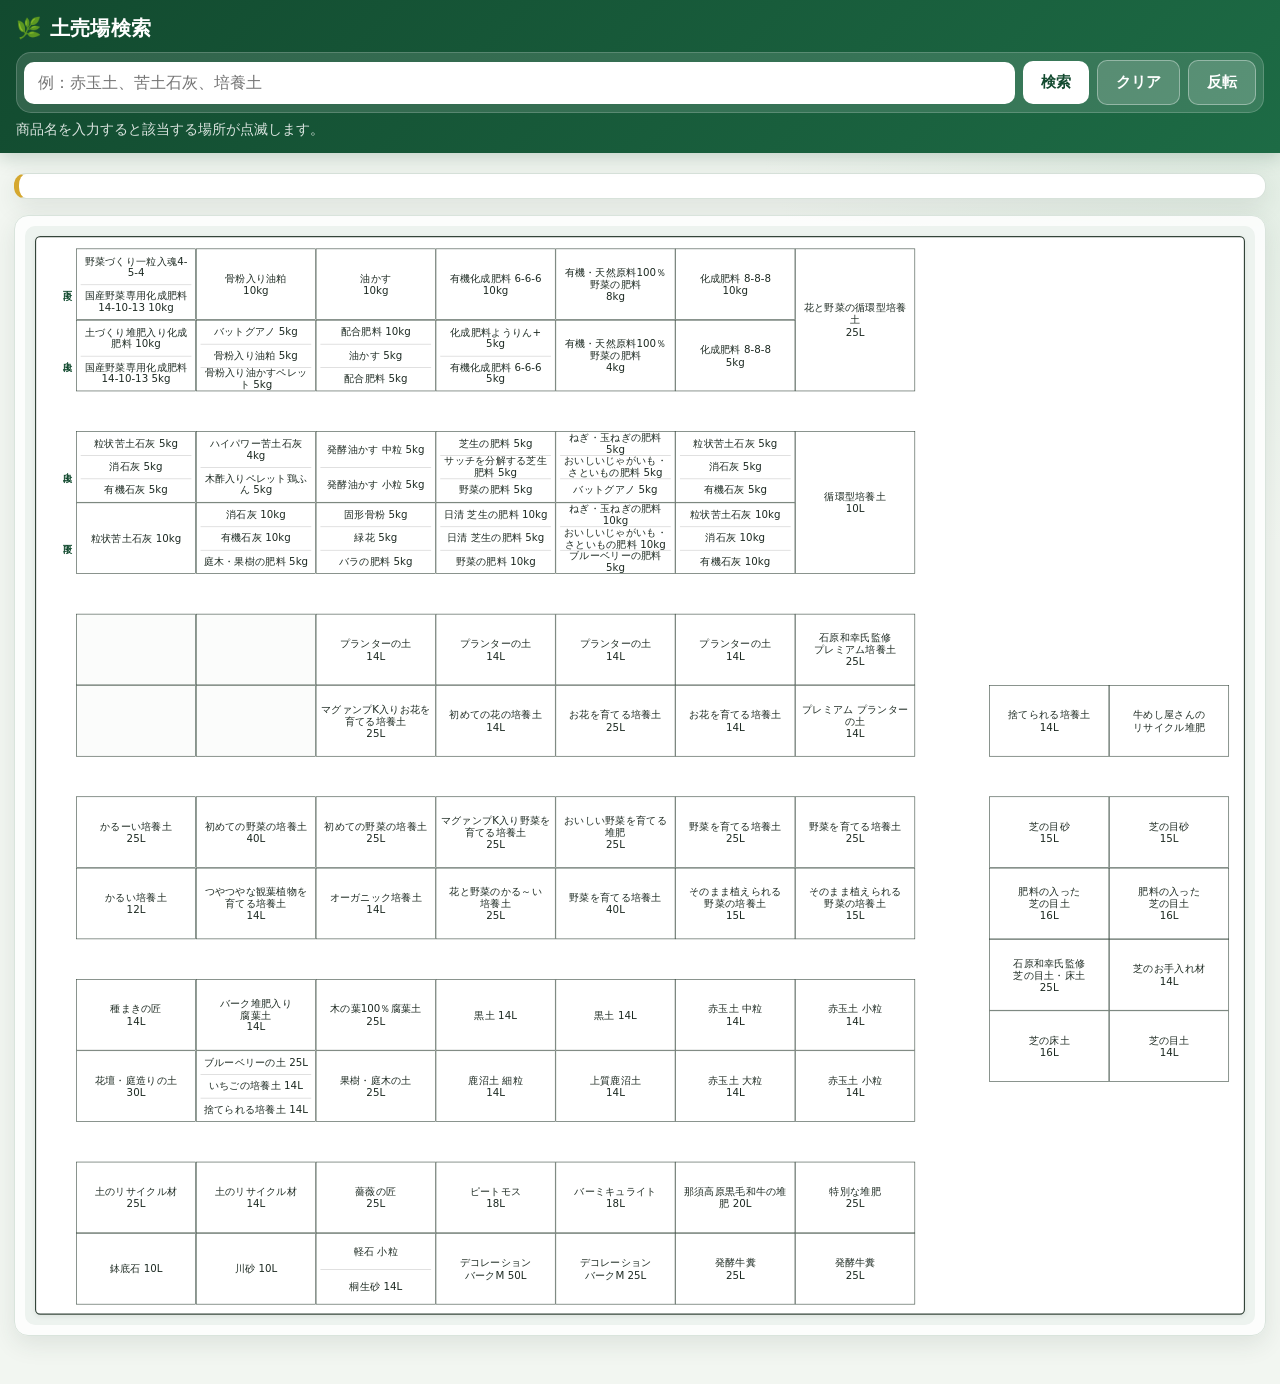
==== commit 48affe6b: "Add files via upload" ====
--- a/index.html
+++ b/index.html
@@ -49,7 +49,7 @@
 .no-result{color:#8b342a;font-weight:700}
 @media (max-width:720px){
   .head{padding:10px} h1{font-size:1.05rem;margin-bottom:8px}
-  .search-row{display:grid;grid-template-columns:1fr 1fr;gap:7px}
+  .search-row{display:grid;grid-template-columns:1fr 1fr 1fr;gap:7px}
   input[type=search]{grid-column:1/-1;width:100%;padding:11px 12px} button{min-height:44px;padding:10px 12px}
   .status{font-size:.8rem;margin-top:6px} main{padding:12px 8px 36px}
   .legend{padding:10px;margin-bottom:10px;font-size:.82rem;line-height:1.5} .mobile-hint{display:block;margin-top:4px;color:var(--accent);font-weight:700}
@@ -100,7 +100,7 @@
 <input autocomplete="off" id="q" placeholder="例：赤玉土、苦土石灰、培養土" type="search"/>
 <button id="searchBtn" type="button">検索</button>
 <button class="secondary" id="clearBtn" type="button">クリア</button>
-</div>
+<button aria-pressed="false" class="secondary" id="flipBtn" type="button">反転</button></div>
 <div aria-live="polite" class="status" id="status">商品名を入力すると該当する場所が点滅します。</div>
 </div>
 </header>
@@ -114,7 +114,7 @@
 <div class="floor-scroll" id="floorScroll">
 <div class="map-sizer" id="mapSizer">
 <div aria-label="土売場レイアウト 左90度回転" class="layout" id="layout" style="">
-<div class="item" data-index="1" data-label="鉢底石 10L" data-search="鉢底石10l" style="left:70.00px;top:1745.00px;width:210.00px;height:125.00px;font-size:18px"><div>鉢底石 10L</div></div><div class="item" data-index="2" data-label="川砂 10L" data-search="川砂10l" style="left:280.00px;top:1745.00px;width:210.00px;height:125.00px;font-size:18px"><div>川砂 10L</div></div><div class="item multi-cell" data-index="3" data-label="軽石 小粒 / 桐生砂 14L" data-search="軽石小粒桐生砂14l" style="left:490.00px;top:1745.00px;width:210.00px;height:125.00px;font-size:18px"><div class="multi-product">軽石 小粒</div><div class="multi-product">桐生砂 14L</div></div><div class="item" data-index="4" data-label="デコレーション バークM 50L" data-search="デコレーションバークm50l" style="left:700.00px;top:1745.00px;width:210.00px;height:125.00px;font-size:18px"><div>デコレーション</div><div>バークM 50L</div></div><div class="item" data-index="5" data-label="発酵牛糞 25L" data-search="発酵牛糞25l" style="left:1330.00px;top:1745.00px;width:210.00px;height:125.00px;font-size:18px"><div>発酵牛糞</div><div>25L</div></div><div class="item" data-index="6" data-label="デコレーション バークM 25L" data-search="デコレーションバークm25l" style="left:910.00px;top:1745.00px;width:210.00px;height:125.00px;font-size:18px"><div>デコレーション</div><div>バークM 25L</div></div><div class="item" data-index="7" data-label="発酵牛糞 25L" data-search="発酵牛糞25l" style="left:1120.00px;top:1745.00px;width:210.00px;height:125.00px;font-size:18px"><div>発酵牛糞</div><div>25L</div></div><div class="item" data-index="8" data-label="花壇・庭造りの土 30L" data-search="花壇庭造りの土30l" style="left:70.00px;top:1425.00px;width:210.00px;height:125.00px;font-size:18px"><div>花壇・庭造りの土</div><div>30L</div></div><div class="item multi-cell" data-index="9" data-label="ブルーベリーの土 25L / いちごの培養土 14L / 捨てられる培養土 14L" data-search="ブルーベリーの土25lいちごの培養土14l捨てられる培養土14l" style="left:280.00px;top:1425.00px;width:210.00px;height:125.00px;font-size:18px"><div class="multi-product">ブルーベリーの土 25L</div><div class="multi-product">いちごの培養土 14L</div><div class="multi-product">捨てられる培養土 14L</div></div><div class="item" data-index="10" data-label="果樹・庭木の土 25L" data-search="果樹庭木の土25l" style="left:490.00px;top:1425.00px;width:210.00px;height:125.00px;font-size:18px"><div>果樹・庭木の土</div><div>25L</div></div><div class="item" data-index="11" data-label="鹿沼土 細粒 14L" data-search="鹿沼土細粒14l" style="left:700.00px;top:1425.00px;width:210.00px;height:125.00px;font-size:18px"><div>鹿沼土 細粒</div><div>14L</div></div><div class="item" data-index="12" data-label="赤玉土 小粒 14L" data-search="赤玉土小粒14l" style="left:1330.00px;top:1425.00px;width:210.00px;height:125.00px;font-size:18px"><div>赤玉土 小粒</div><div>14L</div></div><div class="item" data-index="13" data-label="上質鹿沼土 14L" data-search="上質鹿沼土14l" style="left:910.00px;top:1425.00px;width:210.00px;height:125.00px;font-size:18px"><div>上質鹿沼土</div><div>14L</div></div><div class="item" data-index="14" data-label="赤玉土 大粒 14L" data-search="赤玉土大粒14l" style="left:1120.00px;top:1425.00px;width:210.00px;height:125.00px;font-size:18px"><div>赤玉土 大粒</div><div>14L</div></div><div class="item" data-index="15" data-label="土のリサイクル材 25L" data-search="土のリサイクル材25l" style="left:70.00px;top:1620.00px;width:210.00px;height:125.00px;font-size:18px"><div>土のリサイクル材</div><div>25L</div></div><div class="item" data-index="16" data-label="土のリサイクル材 14L" data-search="土のリサイクル材14l" style="left:280.00px;top:1620.00px;width:210.00px;height:125.00px;font-size:18px"><div>土のリサイクル材</div><div>14L</div></div><div class="item" data-index="17" data-label="薔薇の匠 25L" data-search="薔薇の匠25l" style="left:490.00px;top:1620.00px;width:210.00px;height:125.00px;font-size:18px"><div>薔薇の匠</div><div>25L</div></div><div class="item" data-index="18" data-label="ピートモス 18L" data-search="ピートモス18l" style="left:700.00px;top:1620.00px;width:210.00px;height:125.00px;font-size:18px"><div>ピートモス</div><div>18L</div></div><div class="item" data-index="19" data-label="特別な堆肥 25L" data-search="特別な堆肥25l" style="left:1330.00px;top:1620.00px;width:210.00px;height:125.00px;font-size:18px"><div>特別な堆肥</div><div>25L</div></div><div class="item" data-index="20" data-label="バーミキュライト 18L" data-search="バーミキュライト18l" style="left:910.00px;top:1620.00px;width:210.00px;height:125.00px;font-size:18px"><div>バーミキュライト</div><div>18L</div></div><div class="item" data-index="21" data-label="那須高原黒毛和牛の堆肥 20L" data-search="那須高原黒毛和牛の堆肥20l" style="left:1120.00px;top:1620.00px;width:210.00px;height:125.00px;font-size:18px"><div>那須高原黒毛和牛の堆肥 20L</div></div><div class="item" data-index="22" data-label="種まきの匠 14L" data-search="種まきの匠14l" style="left:70.00px;top:1300.00px;width:210.00px;height:125.00px;font-size:18px"><div>種まきの匠</div><div>14L</div></div><div class="item" data-index="23" data-label="バーク堆肥入り 腐葉土 14L" data-search="バーク堆肥入り腐葉土14l" style="left:280.00px;top:1300.00px;width:210.00px;height:125.00px;font-size:18px"><div>バーク堆肥入り</div><div>腐葉土</div><div>14L</div></div><div class="item" data-index="24" data-label="木の葉100％腐葉土 25L" data-search="木の葉100腐葉土25l" style="left:490.00px;top:1300.00px;width:210.00px;height:125.00px;font-size:18px"><div>木の葉100％腐葉土</div><div>25L</div></div><div class="item" data-index="25" data-label="黒土 14L" data-search="黒土14l" style="left:700.00px;top:1300.00px;width:210.00px;height:125.00px;font-size:18px"><div>黒土 14L</div></div><div class="item" data-index="26" data-label="赤玉土 小粒 14L" data-search="赤玉土小粒14l" style="left:1330.00px;top:1300.00px;width:210.00px;height:125.00px;font-size:18px"><div>赤玉土 小粒</div><div>14L</div></div><div class="item" data-index="27" data-label="黒土 14L" data-search="黒土14l" style="left:910.00px;top:1300.00px;width:210.00px;height:125.00px;font-size:18px"><div>黒土 14L</div></div><div class="item" data-index="28" data-label="赤玉土 中粒 14L" data-search="赤玉土中粒14l" style="left:1120.00px;top:1300.00px;width:210.00px;height:125.00px;font-size:18px"><div>赤玉土 中粒</div><div>14L</div></div><div class="item" data-index="29" data-label="かるーい培養土 25L" data-search="かるーい培養土25l" style="left:70.00px;top:980.00px;width:210.00px;height:125.00px;font-size:18px"><div>かるーい培養土</div><div>25L</div></div><div class="item" data-index="30" data-label="初めての野菜の培養土 40L" data-search="初めての野菜の培養土40l" style="left:280.00px;top:980.00px;width:210.00px;height:125.00px;font-size:18px"><div>初めての野菜の培養土</div><div>40L</div></div><div class="item" data-index="31" data-label="初めての野菜の培養土 25L" data-search="初めての野菜の培養土25l" style="left:490.00px;top:980.00px;width:210.00px;height:125.00px;font-size:18px"><div>初めての野菜の培養土</div><div>25L</div></div><div class="item" data-index="32" data-label="マグァンプK入り野菜を育てる培養土 25L" data-search="マグァンプk入り野菜を育てる培養土25l" style="left:700.00px;top:980.00px;width:210.00px;height:125.00px;font-size:18px"><div>マグァンプK入り野菜を育てる培養土</div><div>25L</div></div><div class="item" data-index="33" data-label="野菜を育てる培養土 25L" data-search="野菜を育てる培養土25l" style="left:1330.00px;top:980.00px;width:210.00px;height:125.00px;font-size:18px"><div>野菜を育てる培養土</div><div>25L</div></div><div class="item" data-index="34" data-label="おいしい野菜を育てる堆肥 25L" data-search="おいしい野菜を育てる堆肥25l" style="left:910.00px;top:980.00px;width:210.00px;height:125.00px;font-size:18px"><div>おいしい野菜を育てる堆肥</div><div>25L</div></div><div class="item" data-index="35" data-label="野菜を育てる培養土 25L" data-search="野菜を育てる培養土25l" style="left:1120.00px;top:980.00px;width:210.00px;height:125.00px;font-size:18px"><div>野菜を育てる培養土</div><div>25L</div></div><div class="item" data-index="36" data-label="かるい培養土 12L" data-search="かるい培養土12l" style="left:70.00px;top:1105.00px;width:210.00px;height:125.00px;font-size:18px"><div>かるい培養土</div><div>12L</div></div><div class="item" data-index="37" data-label="つやつやな観葉植物を育てる培養土 14L" data-search="つやつやな観葉植物を育てる培養土14l" style="left:280.00px;top:1105.00px;width:210.00px;height:125.00px;font-size:18px"><div>つやつやな観葉植物を育てる培養土</div><div>14L</div></div><div class="item" data-index="38" data-label="オーガニック培養土 14L" data-search="オーガニック培養土14l" style="left:490.00px;top:1105.00px;width:210.00px;height:125.00px;font-size:18px"><div>オーガニック培養土</div><div>14L</div></div><div class="item" data-index="39" data-label="花と野菜のかる～い 培養土 25L" data-search="花と野菜のかる~い培養土25l" style="left:700.00px;top:1105.00px;width:210.00px;height:125.00px;font-size:18px"><div>花と野菜のかる～い</div><div>培養土</div><div>25L</div></div><div class="item" data-index="40" data-label="そのまま植えられる 野菜の培養土 15L" data-search="そのまま植えられる野菜の培養土15l" style="left:1330.00px;top:1105.00px;width:210.00px;height:125.00px;font-size:18px"><div>そのまま植えられる</div><div>野菜の培養土</div><div>15L</div></div><div class="item" data-index="41" data-label="野菜を育てる培養土 40L" data-search="野菜を育てる培養土40l" style="left:910.00px;top:1105.00px;width:210.00px;height:125.00px;font-size:18px"><div>野菜を育てる培養土</div><div>40L</div></div><div class="item" data-index="42" data-label="そのまま植えられる 野菜の培養土 15L" data-search="そのまま植えられる野菜の培養土15l" style="left:1120.00px;top:1105.00px;width:210.00px;height:125.00px;font-size:18px"><div>そのまま植えられる</div><div>野菜の培養土</div><div>15L</div></div><div class="item blank" data-index="43" data-label="" data-search="" style="left:70.00px;top:785.00px;width:210.00px;height:125.00px;font-size:18px"><div> </div></div><div class="item blank" data-index="44" data-label="" data-search="" style="left:280.00px;top:785.00px;width:210.00px;height:125.00px;font-size:18px"><div> </div></div><div class="item" data-index="45" data-label="マグァンプK入りお花を育てる培養土 25L" data-search="マグァンプk入りお花を育てる培養土25l" style="left:490.00px;top:785.00px;width:210.00px;height:125.00px;font-size:18px"><div>マグァンプK入りお花を育てる培養土</div><div>25L</div></div><div class="item" data-index="46" data-label="初めての花の培養土 14L" data-search="初めての花の培養土14l" style="left:700.00px;top:785.00px;width:210.00px;height:125.00px;font-size:18px"><div>初めての花の培養土</div><div>14L</div></div><div class="item" data-index="47" data-label="プレミアム プランターの土 14L" data-search="プレミアムプランターの土14l" style="left:1330.00px;top:785.00px;width:210.00px;height:125.00px;font-size:18px"><div>プレミアム プランターの土</div><div>14L</div></div><div class="item" data-index="48" data-label="お花を育てる培養土 25L" data-search="お花を育てる培養土25l" style="left:910.00px;top:785.00px;width:210.00px;height:125.00px;font-size:18px"><div>お花を育てる培養土</div><div>25L</div></div><div class="item" data-index="49" data-label="お花を育てる培養土 14L" data-search="お花を育てる培養土14l" style="left:1120.00px;top:785.00px;width:210.00px;height:125.00px;font-size:18px"><div>お花を育てる培養土</div><div>14L</div></div><div class="item blank" data-index="50" data-label="" data-search="" style="left:70.00px;top:660.00px;width:210.00px;height:125.00px;font-size:18px"><div> </div></div><div class="item blank" data-index="51" data-label="" data-search="" style="left:280.00px;top:660.00px;width:210.00px;height:125.00px;font-size:18px"><div> </div></div><div class="item" data-index="52" data-label="プランターの土 14L" data-search="プランターの土14l" style="left:490.00px;top:660.00px;width:210.00px;height:125.00px;font-size:18px"><div>プランターの土</div><div>14L</div></div><div class="item" data-index="53" data-label="プランターの土 14L" data-search="プランターの土14l" style="left:700.00px;top:660.00px;width:210.00px;height:125.00px;font-size:18px"><div>プランターの土</div><div>14L</div></div><div class="item" data-index="54" data-label="石原和幸氏監修 プレミアム培養土 25L" data-search="石原和幸氏監修プレミアム培養土25l" style="left:1330.00px;top:660.00px;width:210.00px;height:125.00px;font-size:18px"><div>石原和幸氏監修</div><div>プレミアム培養土</div><div>25L</div></div><div class="item" data-index="55" data-label="プランターの土 14L" data-search="プランターの土14l" style="left:910.00px;top:660.00px;width:210.00px;height:125.00px;font-size:18px"><div>プランターの土</div><div>14L</div></div><div class="item" data-index="56" data-label="プランターの土 14L" data-search="プランターの土14l" style="left:1120.00px;top:660.00px;width:210.00px;height:125.00px;font-size:18px"><div>プランターの土</div><div>14L</div></div><div class="item" data-index="57" data-label="粒状苦土石灰 10kg" data-search="粒状苦土石灰10kg" style="left:70.00px;top:465.00px;width:210.00px;height:125.00px;font-size:18px"><div>粒状苦土石灰 10kg</div></div><div class="item multi-cell" data-index="58" data-label="消石灰 10kg / 有機石灰 10kg / 庭木・果樹の肥料 5kg" data-search="消石灰10kg有機石灰10kg庭木果樹の肥料5kg" style="left:280.00px;top:465.00px;width:210.00px;height:125.00px;font-size:18px"><div class="multi-product">消石灰 10kg</div><div class="multi-product">有機石灰 10kg</div><div class="multi-product">庭木・果樹の肥料 5kg</div></div><div class="item multi-cell" data-index="59" data-label="固形骨粉 5kg / 緑花 5kg / バラの肥料 5kg" data-search="固形骨粉5kg緑花5kgバラの肥料5kg" style="left:490.00px;top:465.00px;width:210.00px;height:125.00px;font-size:18px"><div class="multi-product">固形骨粉 5kg</div><div class="multi-product">緑花 5kg</div><div class="multi-product">バラの肥料 5kg</div></div><div class="item multi-cell" data-index="60" data-label="日清 芝生の肥料 10kg / 日清 芝生の肥料 5kg / 野菜の肥料 10kg" data-search="日清芝生の肥料10kg日清芝生の肥料5kg野菜の肥料10kg" style="left:700.00px;top:465.00px;width:210.00px;height:125.00px;font-size:18px"><div class="multi-product">日清 芝生の肥料 10kg</div><div class="multi-product">日清 芝生の肥料 5kg</div><div class="multi-product">野菜の肥料 10kg</div></div><div class="item multi-cell" data-index="62" data-label="ねぎ・玉ねぎの肥料 10kg / おいしいじゃがいも・さといもの肥料 10kg / ブルーベリーの肥料 5kg" data-search="ねぎ玉ねぎの肥料10kgおいしいじゃがいもさといもの肥料10kgブルーベリーの肥料5kg" style="left:910.00px;top:465.00px;width:210.00px;height:125.00px;font-size:18px"><div class="multi-product">ねぎ・玉ねぎの肥料 10kg</div><div class="multi-product">おいしいじゃがいも・さといもの肥料 10kg</div><div class="multi-product">ブルーベリーの肥料 5kg</div></div><div class="item multi-cell" data-index="63" data-label="粒状苦土石灰 10kg / 消石灰 10kg / 有機石灰 10kg" data-search="粒状苦土石灰10kg消石灰10kg有機石灰10kg" style="left:1120.00px;top:465.00px;width:210.00px;height:125.00px;font-size:18px"><div class="multi-product">粒状苦土石灰 10kg</div><div class="multi-product">消石灰 10kg</div><div class="multi-product">有機石灰 10kg</div></div><div class="item multi-cell" data-index="64" data-label="粒状苦土石灰 5kg / 消石灰 5kg / 有機石灰 5kg" data-search="粒状苦土石灰5kg消石灰5kg有機石灰5kg" style="left:70.00px;top:340.00px;width:210.00px;height:125.00px;font-size:18px"><div class="multi-product">粒状苦土石灰 5kg</div><div class="multi-product">消石灰 5kg</div><div class="multi-product">有機石灰 5kg</div></div><div class="item multi-cell" data-index="65" data-label="ハイパワー苦土石灰 4kg / 木酢入りペレット鶏ふん 5kg" data-search="ハイパワー苦土石灰4kg木酢入りペレット鶏ふん5kg" style="left:280.00px;top:340.00px;width:210.00px;height:125.00px;font-size:18px"><div class="multi-product">ハイパワー苦土石灰 4kg</div><div class="multi-product">木酢入りペレット鶏ふん 5kg</div></div><div class="item multi-cell" data-index="66" data-label="発酵油かす 中粒 5kg / 発酵油かす 小粒 5kg" data-search="発酵油かす中粒5kg発酵油かす小粒5kg" style="left:490.00px;top:340.00px;width:210.00px;height:125.00px;font-size:18px"><div class="multi-product">発酵油かす 中粒 5kg</div><div class="multi-product">発酵油かす 小粒 5kg</div></div><div class="item multi-cell" data-index="67" data-label="芝生の肥料 5kg / サッチを分解する芝生肥料 5kg / 野菜の肥料 5kg" data-search="芝生の肥料5kgサッチを分解する芝生肥料5kg野菜の肥料5kg" style="left:700.00px;top:340.00px;width:210.00px;height:125.00px;font-size:18px"><div class="multi-product">芝生の肥料 5kg</div><div class="multi-product">サッチを分解する芝生肥料 5kg</div><div class="multi-product">野菜の肥料 5kg</div></div><div class="item" data-index="68" data-label="循環型培養土 10L" data-search="循環型培養土10l" style="left:1330.00px;top:340.00px;width:210.00px;height:250.00px;font-size:18px"><div>循環型培養土</div><div>10L</div></div><div class="item multi-cell" data-index="69" data-label="ねぎ・玉ねぎの肥料 5kg / おいしいじゃがいも・さといもの肥料 5kg / バットグアノ 5kg" data-search="ねぎ玉ねぎの肥料5kgおいしいじゃがいもさといもの肥料5kgバットグアノ5kg" style="left:910.00px;top:340.00px;width:210.00px;height:125.00px;font-size:18px"><div class="multi-product">ねぎ・玉ねぎの肥料 5kg</div><div class="multi-product">おいしいじゃがいも・さといもの肥料 5kg</div><div class="multi-product">バットグアノ 5kg</div></div><div class="item multi-cell" data-index="70" data-label="粒状苦土石灰 5kg / 消石灰 5kg / 有機石灰 5kg" data-search="粒状苦土石灰5kg消石灰5kg有機石灰5kg" style="left:1120.00px;top:340.00px;width:210.00px;height:125.00px;font-size:18px"><div class="multi-product">粒状苦土石灰 5kg</div><div class="multi-product">消石灰 5kg</div><div class="multi-product">有機石灰 5kg</div></div><div class="item multi-cell" data-index="71" data-label="土づくり堆肥入り化成肥料 10kg / 国産野菜専用化成肥料14-10-13 5kg" data-search="土づくり堆肥入り化成肥料10kg国産野菜専用化成肥料1410135kg" style="left:70.00px;top:145.00px;width:210.00px;height:125.00px;font-size:18px"><div class="multi-product">土づくり堆肥入り化成肥料 10kg</div><div class="multi-product">国産野菜専用化成肥料14-10-13 5kg</div></div><div class="item multi-cell" data-index="72" data-label="バットグアノ 5kg / 骨粉入り油粕 5kg / 骨粉入り油かすペレット 5kg" data-search="バットグアノ5kg骨粉入り油粕5kg骨粉入り油かすペレット5kg" style="left:280.00px;top:145.00px;width:210.00px;height:125.00px;font-size:18px"><div class="multi-product">バットグアノ 5kg</div><div class="multi-product">骨粉入り油粕 5kg</div><div class="multi-product">骨粉入り油かすペレット 5kg</div></div><div class="item multi-cell" data-index="73" data-label="配合肥料 10kg / 油かす 5kg / 配合肥料 5kg" data-search="配合肥料10kg油かす5kg配合肥料5kg" style="left:490.00px;top:145.00px;width:210.00px;height:125.00px;font-size:18px"><div class="multi-product">配合肥料 10kg</div><div class="multi-product">油かす 5kg</div><div class="multi-product">配合肥料 5kg</div></div><div class="item multi-cell" data-index="74" data-label="化成肥料ようりん+ 5kg / 有機化成肥料 6-6-6 5kg" data-search="化成肥料ようりん5kg有機化成肥料6665kg" style="left:700.00px;top:145.00px;width:210.00px;height:125.00px;font-size:18px"><div class="multi-product">化成肥料ようりん+ 5kg</div><div class="multi-product">有機化成肥料 6-6-6 5kg</div></div><div class="item" data-index="76" data-label="有機・天然原料100％ 野菜の肥料 4kg" data-search="有機天然原料100野菜の肥料4kg" style="left:910.00px;top:145.00px;width:210.00px;height:125.00px;font-size:18px"><div>有機・天然原料100％</div><div>野菜の肥料</div><div>4kg</div></div><div class="item" data-index="77" data-label="化成肥料 8-8-8 5kg" data-search="化成肥料8885kg" style="left:1120.00px;top:145.00px;width:210.00px;height:125.00px;font-size:18px"><div>化成肥料 8-8-8</div><div>5kg</div></div><div class="item multi-cell" data-index="78" data-label="野菜づくり一粒入魂4-5-4 / 国産野菜専用化成肥料14-10-13 10kg" data-search="野菜づくり一粒入魂454国産野菜専用化成肥料14101310kg" style="left:70.00px;top:20.00px;width:210.00px;height:125.00px;font-size:18px"><div class="multi-product">野菜づくり一粒入魂4-5-4</div><div class="multi-product">国産野菜専用化成肥料14-10-13 10kg</div></div><div class="item" data-index="79" data-label="骨粉入り油粕 10kg" data-search="骨粉入り油粕10kg" style="left:280.00px;top:20.00px;width:210.00px;height:125.00px;font-size:18px"><div>骨粉入り油粕</div><div>10kg</div></div><div class="item" data-index="80" data-label="油かす 10kg" data-search="油かす10kg" style="left:490.00px;top:20.00px;width:210.00px;height:125.00px;font-size:18px"><div>油かす</div><div>10kg</div></div><div class="item" data-index="81" data-label="有機化成肥料 6-6-6 10kg" data-search="有機化成肥料66610kg" style="left:700.00px;top:20.00px;width:210.00px;height:125.00px;font-size:18px"><div>有機化成肥料 6-6-6</div><div>10kg</div></div><div class="item" data-index="82" data-label="花と野菜の循環型培養土 25L" data-search="花と野菜の循環型培養土25l" style="left:1330.00px;top:20.00px;width:210.00px;height:250.00px;font-size:18px"><div>花と野菜の循環型培養土</div><div>25L</div></div><div class="item" data-index="83" data-label="有機・天然原料100％ 野菜の肥料 8kg" data-search="有機天然原料100野菜の肥料8kg" style="left:910.00px;top:20.00px;width:210.00px;height:125.00px;font-size:18px"><div>有機・天然原料100％</div><div>野菜の肥料</div><div>8kg</div></div><div class="item" data-index="84" data-label="化成肥料 8-8-8 10kg" data-search="化成肥料88810kg" style="left:1120.00px;top:20.00px;width:210.00px;height:125.00px;font-size:18px"><div>化成肥料 8-8-8</div><div>10kg</div></div><div class="item" data-index="85" data-label="芝の床土 16L" data-search="芝の床土16l" style="left:1670.00px;top:1355.00px;width:210.00px;height:125.00px;font-size:18px"><div>芝の床土</div><div>16L</div></div><div class="item" data-index="86" data-label="肥料の入った 芝の目土 16L" data-search="肥料の入った芝の目土16l" style="left:1670.00px;top:1105.00px;width:210.00px;height:125.00px;font-size:18px"><div>肥料の入った</div><div>芝の目土</div><div>16L</div></div><div class="item" data-index="87" data-label="石原和幸氏監修 芝の目土・床土 25L" data-search="石原和幸氏監修芝の目土床土25l" style="left:1670.00px;top:1230.00px;width:210.00px;height:125.00px;font-size:18px"><div>石原和幸氏監修</div><div>芝の目土・床土</div><div>25L</div></div><div class="item" data-index="88" data-label="芝の目砂 15L" data-search="芝の目砂15l" style="left:1670.00px;top:980.00px;width:210.00px;height:125.00px;font-size:18px"><div>芝の目砂</div><div>15L</div></div><div class="item" data-index="89" data-label="芝の目土 14L" data-search="芝の目土14l" style="left:1880.00px;top:1355.00px;width:210.00px;height:125.00px;font-size:18px"><div>芝の目土</div><div>14L</div></div><div class="item" data-index="90" data-label="肥料の入った 芝の目土 16L" data-search="肥料の入った芝の目土16l" style="left:1880.00px;top:1105.00px;width:210.00px;height:125.00px;font-size:18px"><div>肥料の入った</div><div>芝の目土</div><div>16L</div></div><div class="item" data-index="91" data-label="芝のお手入れ材 14L" data-search="芝のお手入れ材14l" style="left:1880.00px;top:1230.00px;width:210.00px;height:125.00px;font-size:18px"><div>芝のお手入れ材</div><div>14L</div></div><div class="item" data-index="92" data-label="芝の目砂 15L" data-search="芝の目砂15l" style="left:1880.00px;top:980.00px;width:210.00px;height:125.00px;font-size:18px"><div>芝の目砂</div><div>15L</div></div><div class="item" data-index="93" data-label="捨てられる培養土 14L" data-search="捨てられる培養土14l" style="left:1670.00px;top:785.00px;width:210.00px;height:125.00px;font-size:18px"><div>捨てられる培養土</div><div>14L</div></div><div class="item" data-index="94" data-label="牛めし屋さんの リサイクル堆肥" data-search="牛めし屋さんのリサイクル堆肥" style="left:1880.00px;top:785.00px;width:210.00px;height:125.00px;font-size:18px"><div>牛めし屋さんの</div><div>リサイクル堆肥</div></div><div class="label" style="left:42.00px;top:492.43px;width:24.62px;height:70.15px;font-size:16px">下段</div><div class="label" style="left:42.00px;top:367.43px;width:24.62px;height:70.15px;font-size:16px">上段</div><div class="label" style="left:42.00px;top:172.43px;width:24.62px;height:70.15px;font-size:16px">上段</div><div class="label" style="left:42.00px;top:47.42px;width:24.62px;height:70.15px;font-size:16px">下段</div>
+<div class="item" data-box-height="125.00" data-box-width="210.00" data-index="1" data-label="鉢底石 10L" data-normal-left="70.00" data-normal-top="1745.00" data-search="鉢底石10l" style="left:70.00px;top:1745.00px;width:210.00px;height:125.00px;font-size:18px"><div>鉢底石 10L</div></div><div class="item" data-box-height="125.00" data-box-width="210.00" data-index="2" data-label="川砂 10L" data-normal-left="280.00" data-normal-top="1745.00" data-search="川砂10l" style="left:280.00px;top:1745.00px;width:210.00px;height:125.00px;font-size:18px"><div>川砂 10L</div></div><div class="item multi-cell" data-box-height="125.00" data-box-width="210.00" data-index="3" data-label="軽石 小粒 / 桐生砂 14L" data-normal-left="490.00" data-normal-top="1745.00" data-search="軽石小粒桐生砂14l" style="left:490.00px;top:1745.00px;width:210.00px;height:125.00px;font-size:18px"><div class="multi-product">軽石 小粒</div><div class="multi-product">桐生砂 14L</div></div><div class="item" data-box-height="125.00" data-box-width="210.00" data-index="4" data-label="デコレーション バークM 50L" data-normal-left="700.00" data-normal-top="1745.00" data-search="デコレーションバークm50l" style="left:700.00px;top:1745.00px;width:210.00px;height:125.00px;font-size:18px"><div>デコレーション</div><div>バークM 50L</div></div><div class="item" data-box-height="125.00" data-box-width="210.00" data-index="5" data-label="発酵牛糞 25L" data-normal-left="1330.00" data-normal-top="1745.00" data-search="発酵牛糞25l" style="left:1330.00px;top:1745.00px;width:210.00px;height:125.00px;font-size:18px"><div>発酵牛糞</div><div>25L</div></div><div class="item" data-box-height="125.00" data-box-width="210.00" data-index="6" data-label="デコレーション バークM 25L" data-normal-left="910.00" data-normal-top="1745.00" data-search="デコレーションバークm25l" style="left:910.00px;top:1745.00px;width:210.00px;height:125.00px;font-size:18px"><div>デコレーション</div><div>バークM 25L</div></div><div class="item" data-box-height="125.00" data-box-width="210.00" data-index="7" data-label="発酵牛糞 25L" data-normal-left="1120.00" data-normal-top="1745.00" data-search="発酵牛糞25l" style="left:1120.00px;top:1745.00px;width:210.00px;height:125.00px;font-size:18px"><div>発酵牛糞</div><div>25L</div></div><div class="item" data-box-height="125.00" data-box-width="210.00" data-index="8" data-label="花壇・庭造りの土 30L" data-normal-left="70.00" data-normal-top="1425.00" data-search="花壇庭造りの土30l" style="left:70.00px;top:1425.00px;width:210.00px;height:125.00px;font-size:18px"><div>花壇・庭造りの土</div><div>30L</div></div><div class="item multi-cell" data-box-height="125.00" data-box-width="210.00" data-index="9" data-label="ブルーベリーの土 25L / いちごの培養土 14L / 捨てられる培養土 14L" data-normal-left="280.00" data-normal-top="1425.00" data-search="ブルーベリーの土25lいちごの培養土14l捨てられる培養土14l" style="left:280.00px;top:1425.00px;width:210.00px;height:125.00px;font-size:18px"><div class="multi-product">ブルーベリーの土 25L</div><div class="multi-product">いちごの培養土 14L</div><div class="multi-product">捨てられる培養土 14L</div></div><div class="item" data-box-height="125.00" data-box-width="210.00" data-index="10" data-label="果樹・庭木の土 25L" data-normal-left="490.00" data-normal-top="1425.00" data-search="果樹庭木の土25l" style="left:490.00px;top:1425.00px;width:210.00px;height:125.00px;font-size:18px"><div>果樹・庭木の土</div><div>25L</div></div><div class="item" data-box-height="125.00" data-box-width="210.00" data-index="11" data-label="鹿沼土 細粒 14L" data-normal-left="700.00" data-normal-top="1425.00" data-search="鹿沼土細粒14l" style="left:700.00px;top:1425.00px;width:210.00px;height:125.00px;font-size:18px"><div>鹿沼土 細粒</div><div>14L</div></div><div class="item" data-box-height="125.00" data-box-width="210.00" data-index="12" data-label="赤玉土 小粒 14L" data-normal-left="1330.00" data-normal-top="1425.00" data-search="赤玉土小粒14l" style="left:1330.00px;top:1425.00px;width:210.00px;height:125.00px;font-size:18px"><div>赤玉土 小粒</div><div>14L</div></div><div class="item" data-box-height="125.00" data-box-width="210.00" data-index="13" data-label="上質鹿沼土 14L" data-normal-left="910.00" data-normal-top="1425.00" data-search="上質鹿沼土14l" style="left:910.00px;top:1425.00px;width:210.00px;height:125.00px;font-size:18px"><div>上質鹿沼土</div><div>14L</div></div><div class="item" data-box-height="125.00" data-box-width="210.00" data-index="14" data-label="赤玉土 大粒 14L" data-normal-left="1120.00" data-normal-top="1425.00" data-search="赤玉土大粒14l" style="left:1120.00px;top:1425.00px;width:210.00px;height:125.00px;font-size:18px"><div>赤玉土 大粒</div><div>14L</div></div><div class="item" data-box-height="125.00" data-box-width="210.00" data-index="15" data-label="土のリサイクル材 25L" data-normal-left="70.00" data-normal-top="1620.00" data-search="土のリサイクル材25l" style="left:70.00px;top:1620.00px;width:210.00px;height:125.00px;font-size:18px"><div>土のリサイクル材</div><div>25L</div></div><div class="item" data-box-height="125.00" data-box-width="210.00" data-index="16" data-label="土のリサイクル材 14L" data-normal-left="280.00" data-normal-top="1620.00" data-search="土のリサイクル材14l" style="left:280.00px;top:1620.00px;width:210.00px;height:125.00px;font-size:18px"><div>土のリサイクル材</div><div>14L</div></div><div class="item" data-box-height="125.00" data-box-width="210.00" data-index="17" data-label="薔薇の匠 25L" data-normal-left="490.00" data-normal-top="1620.00" data-search="薔薇の匠25l" style="left:490.00px;top:1620.00px;width:210.00px;height:125.00px;font-size:18px"><div>薔薇の匠</div><div>25L</div></div><div class="item" data-box-height="125.00" data-box-width="210.00" data-index="18" data-label="ピートモス 18L" data-normal-left="700.00" data-normal-top="1620.00" data-search="ピートモス18l" style="left:700.00px;top:1620.00px;width:210.00px;height:125.00px;font-size:18px"><div>ピートモス</div><div>18L</div></div><div class="item" data-box-height="125.00" data-box-width="210.00" data-index="19" data-label="特別な堆肥 25L" data-normal-left="1330.00" data-normal-top="1620.00" data-search="特別な堆肥25l" style="left:1330.00px;top:1620.00px;width:210.00px;height:125.00px;font-size:18px"><div>特別な堆肥</div><div>25L</div></div><div class="item" data-box-height="125.00" data-box-width="210.00" data-index="20" data-label="バーミキュライト 18L" data-normal-left="910.00" data-normal-top="1620.00" data-search="バーミキュライト18l" style="left:910.00px;top:1620.00px;width:210.00px;height:125.00px;font-size:18px"><div>バーミキュライト</div><div>18L</div></div><div class="item" data-box-height="125.00" data-box-width="210.00" data-index="21" data-label="那須高原黒毛和牛の堆肥 20L" data-normal-left="1120.00" data-normal-top="1620.00" data-search="那須高原黒毛和牛の堆肥20l" style="left:1120.00px;top:1620.00px;width:210.00px;height:125.00px;font-size:18px"><div>那須高原黒毛和牛の堆肥 20L</div></div><div class="item" data-box-height="125.00" data-box-width="210.00" data-index="22" data-label="種まきの匠 14L" data-normal-left="70.00" data-normal-top="1300.00" data-search="種まきの匠14l" style="left:70.00px;top:1300.00px;width:210.00px;height:125.00px;font-size:18px"><div>種まきの匠</div><div>14L</div></div><div class="item" data-box-height="125.00" data-box-width="210.00" data-index="23" data-label="バーク堆肥入り 腐葉土 14L" data-normal-left="280.00" data-normal-top="1300.00" data-search="バーク堆肥入り腐葉土14l" style="left:280.00px;top:1300.00px;width:210.00px;height:125.00px;font-size:18px"><div>バーク堆肥入り</div><div>腐葉土</div><div>14L</div></div><div class="item" data-box-height="125.00" data-box-width="210.00" data-index="24" data-label="木の葉100％腐葉土 25L" data-normal-left="490.00" data-normal-top="1300.00" data-search="木の葉100腐葉土25l" style="left:490.00px;top:1300.00px;width:210.00px;height:125.00px;font-size:18px"><div>木の葉100％腐葉土</div><div>25L</div></div><div class="item" data-box-height="125.00" data-box-width="210.00" data-index="25" data-label="黒土 14L" data-normal-left="700.00" data-normal-top="1300.00" data-search="黒土14l" style="left:700.00px;top:1300.00px;width:210.00px;height:125.00px;font-size:18px"><div>黒土 14L</div></div><div class="item" data-box-height="125.00" data-box-width="210.00" data-index="26" data-label="赤玉土 小粒 14L" data-normal-left="1330.00" data-normal-top="1300.00" data-search="赤玉土小粒14l" style="left:1330.00px;top:1300.00px;width:210.00px;height:125.00px;font-size:18px"><div>赤玉土 小粒</div><div>14L</div></div><div class="item" data-box-height="125.00" data-box-width="210.00" data-index="27" data-label="黒土 14L" data-normal-left="910.00" data-normal-top="1300.00" data-search="黒土14l" style="left:910.00px;top:1300.00px;width:210.00px;height:125.00px;font-size:18px"><div>黒土 14L</div></div><div class="item" data-box-height="125.00" data-box-width="210.00" data-index="28" data-label="赤玉土 中粒 14L" data-normal-left="1120.00" data-normal-top="1300.00" data-search="赤玉土中粒14l" style="left:1120.00px;top:1300.00px;width:210.00px;height:125.00px;font-size:18px"><div>赤玉土 中粒</div><div>14L</div></div><div class="item" data-box-height="125.00" data-box-width="210.00" data-index="29" data-label="かるーい培養土 25L" data-normal-left="70.00" data-normal-top="980.00" data-search="かるーい培養土25l" style="left:70.00px;top:980.00px;width:210.00px;height:125.00px;font-size:18px"><div>かるーい培養土</div><div>25L</div></div><div class="item" data-box-height="125.00" data-box-width="210.00" data-index="30" data-label="初めての野菜の培養土 40L" data-normal-left="280.00" data-normal-top="980.00" data-search="初めての野菜の培養土40l" style="left:280.00px;top:980.00px;width:210.00px;height:125.00px;font-size:18px"><div>初めての野菜の培養土</div><div>40L</div></div><div class="item" data-box-height="125.00" data-box-width="210.00" data-index="31" data-label="初めての野菜の培養土 25L" data-normal-left="490.00" data-normal-top="980.00" data-search="初めての野菜の培養土25l" style="left:490.00px;top:980.00px;width:210.00px;height:125.00px;font-size:18px"><div>初めての野菜の培養土</div><div>25L</div></div><div class="item" data-box-height="125.00" data-box-width="210.00" data-index="32" data-label="マグァンプK入り野菜を育てる培養土 25L" data-normal-left="700.00" data-normal-top="980.00" data-search="マグァンプk入り野菜を育てる培養土25l" style="left:700.00px;top:980.00px;width:210.00px;height:125.00px;font-size:18px"><div>マグァンプK入り野菜を育てる培養土</div><div>25L</div></div><div class="item" data-box-height="125.00" data-box-width="210.00" data-index="33" data-label="野菜を育てる培養土 25L" data-normal-left="1330.00" data-normal-top="980.00" data-search="野菜を育てる培養土25l" style="left:1330.00px;top:980.00px;width:210.00px;height:125.00px;font-size:18px"><div>野菜を育てる培養土</div><div>25L</div></div><div class="item" data-box-height="125.00" data-box-width="210.00" data-index="34" data-label="おいしい野菜を育てる堆肥 25L" data-normal-left="910.00" data-normal-top="980.00" data-search="おいしい野菜を育てる堆肥25l" style="left:910.00px;top:980.00px;width:210.00px;height:125.00px;font-size:18px"><div>おいしい野菜を育てる堆肥</div><div>25L</div></div><div class="item" data-box-height="125.00" data-box-width="210.00" data-index="35" data-label="野菜を育てる培養土 25L" data-normal-left="1120.00" data-normal-top="980.00" data-search="野菜を育てる培養土25l" style="left:1120.00px;top:980.00px;width:210.00px;height:125.00px;font-size:18px"><div>野菜を育てる培養土</div><div>25L</div></div><div class="item" data-box-height="125.00" data-box-width="210.00" data-index="36" data-label="かるい培養土 12L" data-normal-left="70.00" data-normal-top="1105.00" data-search="かるい培養土12l" style="left:70.00px;top:1105.00px;width:210.00px;height:125.00px;font-size:18px"><div>かるい培養土</div><div>12L</div></div><div class="item" data-box-height="125.00" data-box-width="210.00" data-index="37" data-label="つやつやな観葉植物を育てる培養土 14L" data-normal-left="280.00" data-normal-top="1105.00" data-search="つやつやな観葉植物を育てる培養土14l" style="left:280.00px;top:1105.00px;width:210.00px;height:125.00px;font-size:18px"><div>つやつやな観葉植物を育てる培養土</div><div>14L</div></div><div class="item" data-box-height="125.00" data-box-width="210.00" data-index="38" data-label="オーガニック培養土 14L" data-normal-left="490.00" data-normal-top="1105.00" data-search="オーガニック培養土14l" style="left:490.00px;top:1105.00px;width:210.00px;height:125.00px;font-size:18px"><div>オーガニック培養土</div><div>14L</div></div><div class="item" data-box-height="125.00" data-box-width="210.00" data-index="39" data-label="花と野菜のかる～い 培養土 25L" data-normal-left="700.00" data-normal-top="1105.00" data-search="花と野菜のかる~い培養土25l" style="left:700.00px;top:1105.00px;width:210.00px;height:125.00px;font-size:18px"><div>花と野菜のかる～い</div><div>培養土</div><div>25L</div></div><div class="item" data-box-height="125.00" data-box-width="210.00" data-index="40" data-label="そのまま植えられる 野菜の培養土 15L" data-normal-left="1330.00" data-normal-top="1105.00" data-search="そのまま植えられる野菜の培養土15l" style="left:1330.00px;top:1105.00px;width:210.00px;height:125.00px;font-size:18px"><div>そのまま植えられる</div><div>野菜の培養土</div><div>15L</div></div><div class="item" data-box-height="125.00" data-box-width="210.00" data-index="41" data-label="野菜を育てる培養土 40L" data-normal-left="910.00" data-normal-top="1105.00" data-search="野菜を育てる培養土40l" style="left:910.00px;top:1105.00px;width:210.00px;height:125.00px;font-size:18px"><div>野菜を育てる培養土</div><div>40L</div></div><div class="item" data-box-height="125.00" data-box-width="210.00" data-index="42" data-label="そのまま植えられる 野菜の培養土 15L" data-normal-left="1120.00" data-normal-top="1105.00" data-search="そのまま植えられる野菜の培養土15l" style="left:1120.00px;top:1105.00px;width:210.00px;height:125.00px;font-size:18px"><div>そのまま植えられる</div><div>野菜の培養土</div><div>15L</div></div><div class="item blank" data-box-height="125.00" data-box-width="210.00" data-index="43" data-label="" data-normal-left="70.00" data-normal-top="785.00" data-search="" style="left:70.00px;top:785.00px;width:210.00px;height:125.00px;font-size:18px"><div> </div></div><div class="item blank" data-box-height="125.00" data-box-width="210.00" data-index="44" data-label="" data-normal-left="280.00" data-normal-top="785.00" data-search="" style="left:280.00px;top:785.00px;width:210.00px;height:125.00px;font-size:18px"><div> </div></div><div class="item" data-box-height="125.00" data-box-width="210.00" data-index="45" data-label="マグァンプK入りお花を育てる培養土 25L" data-normal-left="490.00" data-normal-top="785.00" data-search="マグァンプk入りお花を育てる培養土25l" style="left:490.00px;top:785.00px;width:210.00px;height:125.00px;font-size:18px"><div>マグァンプK入りお花を育てる培養土</div><div>25L</div></div><div class="item" data-box-height="125.00" data-box-width="210.00" data-index="46" data-label="初めての花の培養土 14L" data-normal-left="700.00" data-normal-top="785.00" data-search="初めての花の培養土14l" style="left:700.00px;top:785.00px;width:210.00px;height:125.00px;font-size:18px"><div>初めての花の培養土</div><div>14L</div></div><div class="item" data-box-height="125.00" data-box-width="210.00" data-index="47" data-label="プレミアム プランターの土 14L" data-normal-left="1330.00" data-normal-top="785.00" data-search="プレミアムプランターの土14l" style="left:1330.00px;top:785.00px;width:210.00px;height:125.00px;font-size:18px"><div>プレミアム プランターの土</div><div>14L</div></div><div class="item" data-box-height="125.00" data-box-width="210.00" data-index="48" data-label="お花を育てる培養土 25L" data-normal-left="910.00" data-normal-top="785.00" data-search="お花を育てる培養土25l" style="left:910.00px;top:785.00px;width:210.00px;height:125.00px;font-size:18px"><div>お花を育てる培養土</div><div>25L</div></div><div class="item" data-box-height="125.00" data-box-width="210.00" data-index="49" data-label="お花を育てる培養土 14L" data-normal-left="1120.00" data-normal-top="785.00" data-search="お花を育てる培養土14l" style="left:1120.00px;top:785.00px;width:210.00px;height:125.00px;font-size:18px"><div>お花を育てる培養土</div><div>14L</div></div><div class="item blank" data-box-height="125.00" data-box-width="210.00" data-index="50" data-label="" data-normal-left="70.00" data-normal-top="660.00" data-search="" style="left:70.00px;top:660.00px;width:210.00px;height:125.00px;font-size:18px"><div> </div></div><div class="item blank" data-box-height="125.00" data-box-width="210.00" data-index="51" data-label="" data-normal-left="280.00" data-normal-top="660.00" data-search="" style="left:280.00px;top:660.00px;width:210.00px;height:125.00px;font-size:18px"><div> </div></div><div class="item" data-box-height="125.00" data-box-width="210.00" data-index="52" data-label="プランターの土 14L" data-normal-left="490.00" data-normal-top="660.00" data-search="プランターの土14l" style="left:490.00px;top:660.00px;width:210.00px;height:125.00px;font-size:18px"><div>プランターの土</div><div>14L</div></div><div class="item" data-box-height="125.00" data-box-width="210.00" data-index="53" data-label="プランターの土 14L" data-normal-left="700.00" data-normal-top="660.00" data-search="プランターの土14l" style="left:700.00px;top:660.00px;width:210.00px;height:125.00px;font-size:18px"><div>プランターの土</div><div>14L</div></div><div class="item" data-box-height="125.00" data-box-width="210.00" data-index="54" data-label="石原和幸氏監修 プレミアム培養土 25L" data-normal-left="1330.00" data-normal-top="660.00" data-search="石原和幸氏監修プレミアム培養土25l" style="left:1330.00px;top:660.00px;width:210.00px;height:125.00px;font-size:18px"><div>石原和幸氏監修</div><div>プレミアム培養土</div><div>25L</div></div><div class="item" data-box-height="125.00" data-box-width="210.00" data-index="55" data-label="プランターの土 14L" data-normal-left="910.00" data-normal-top="660.00" data-search="プランターの土14l" style="left:910.00px;top:660.00px;width:210.00px;height:125.00px;font-size:18px"><div>プランターの土</div><div>14L</div></div><div class="item" data-box-height="125.00" data-box-width="210.00" data-index="56" data-label="プランターの土 14L" data-normal-left="1120.00" data-normal-top="660.00" data-search="プランターの土14l" style="left:1120.00px;top:660.00px;width:210.00px;height:125.00px;font-size:18px"><div>プランターの土</div><div>14L</div></div><div class="item" data-box-height="125.00" data-box-width="210.00" data-index="57" data-label="粒状苦土石灰 10kg" data-normal-left="70.00" data-normal-top="465.00" data-search="粒状苦土石灰10kg" style="left:70.00px;top:465.00px;width:210.00px;height:125.00px;font-size:18px"><div>粒状苦土石灰 10kg</div></div><div class="item multi-cell" data-box-height="125.00" data-box-width="210.00" data-index="58" data-label="消石灰 10kg / 有機石灰 10kg / 庭木・果樹の肥料 5kg" data-normal-left="280.00" data-normal-top="465.00" data-search="消石灰10kg有機石灰10kg庭木果樹の肥料5kg" style="left:280.00px;top:465.00px;width:210.00px;height:125.00px;font-size:18px"><div class="multi-product">消石灰 10kg</div><div class="multi-product">有機石灰 10kg</div><div class="multi-product">庭木・果樹の肥料 5kg</div></div><div class="item multi-cell" data-box-height="125.00" data-box-width="210.00" data-index="59" data-label="固形骨粉 5kg / 緑花 5kg / バラの肥料 5kg" data-normal-left="490.00" data-normal-top="465.00" data-search="固形骨粉5kg緑花5kgバラの肥料5kg" style="left:490.00px;top:465.00px;width:210.00px;height:125.00px;font-size:18px"><div class="multi-product">固形骨粉 5kg</div><div class="multi-product">緑花 5kg</div><div class="multi-product">バラの肥料 5kg</div></div><div class="item multi-cell" data-box-height="125.00" data-box-width="210.00" data-index="60" data-label="日清 芝生の肥料 10kg / 日清 芝生の肥料 5kg / 野菜の肥料 10kg" data-normal-left="700.00" data-normal-top="465.00" data-search="日清芝生の肥料10kg日清芝生の肥料5kg野菜の肥料10kg" style="left:700.00px;top:465.00px;width:210.00px;height:125.00px;font-size:18px"><div class="multi-product">日清 芝生の肥料 10kg</div><div class="multi-product">日清 芝生の肥料 5kg</div><div class="multi-product">野菜の肥料 10kg</div></div><div class="item multi-cell" data-box-height="125.00" data-box-width="210.00" data-index="62" data-label="ねぎ・玉ねぎの肥料 10kg / おいしいじゃがいも・さといもの肥料 10kg / ブルーベリーの肥料 5kg" data-normal-left="910.00" data-normal-top="465.00" data-search="ねぎ玉ねぎの肥料10kgおいしいじゃがいもさといもの肥料10kgブルーベリーの肥料5kg" style="left:910.00px;top:465.00px;width:210.00px;height:125.00px;font-size:18px"><div class="multi-product">ねぎ・玉ねぎの肥料 10kg</div><div class="multi-product">おいしいじゃがいも・さといもの肥料 10kg</div><div class="multi-product">ブルーベリーの肥料 5kg</div></div><div class="item multi-cell" data-box-height="125.00" data-box-width="210.00" data-index="63" data-label="粒状苦土石灰 10kg / 消石灰 10kg / 有機石灰 10kg" data-normal-left="1120.00" data-normal-top="465.00" data-search="粒状苦土石灰10kg消石灰10kg有機石灰10kg" style="left:1120.00px;top:465.00px;width:210.00px;height:125.00px;font-size:18px"><div class="multi-product">粒状苦土石灰 10kg</div><div class="multi-product">消石灰 10kg</div><div class="multi-product">有機石灰 10kg</div></div><div class="item multi-cell" data-box-height="125.00" data-box-width="210.00" data-index="64" data-label="粒状苦土石灰 5kg / 消石灰 5kg / 有機石灰 5kg" data-normal-left="70.00" data-normal-top="340.00" data-search="粒状苦土石灰5kg消石灰5kg有機石灰5kg" style="left:70.00px;top:340.00px;width:210.00px;height:125.00px;font-size:18px"><div class="multi-product">粒状苦土石灰 5kg</div><div class="multi-product">消石灰 5kg</div><div class="multi-product">有機石灰 5kg</div></div><div class="item multi-cell" data-box-height="125.00" data-box-width="210.00" data-index="65" data-label="ハイパワー苦土石灰 4kg / 木酢入りペレット鶏ふん 5kg" data-normal-left="280.00" data-normal-top="340.00" data-search="ハイパワー苦土石灰4kg木酢入りペレット鶏ふん5kg" style="left:280.00px;top:340.00px;width:210.00px;height:125.00px;font-size:18px"><div class="multi-product">ハイパワー苦土石灰 4kg</div><div class="multi-product">木酢入りペレット鶏ふん 5kg</div></div><div class="item multi-cell" data-box-height="125.00" data-box-width="210.00" data-index="66" data-label="発酵油かす 中粒 5kg / 発酵油かす 小粒 5kg" data-normal-left="490.00" data-normal-top="340.00" data-search="発酵油かす中粒5kg発酵油かす小粒5kg" style="left:490.00px;top:340.00px;width:210.00px;height:125.00px;font-size:18px"><div class="multi-product">発酵油かす 中粒 5kg</div><div class="multi-product">発酵油かす 小粒 5kg</div></div><div class="item multi-cell" data-box-height="125.00" data-box-width="210.00" data-index="67" data-label="芝生の肥料 5kg / サッチを分解する芝生肥料 5kg / 野菜の肥料 5kg" data-normal-left="700.00" data-normal-top="340.00" data-search="芝生の肥料5kgサッチを分解する芝生肥料5kg野菜の肥料5kg" style="left:700.00px;top:340.00px;width:210.00px;height:125.00px;font-size:18px"><div class="multi-product">芝生の肥料 5kg</div><div class="multi-product">サッチを分解する芝生肥料 5kg</div><div class="multi-product">野菜の肥料 5kg</div></div><div class="item" data-box-height="250.00" data-box-width="210.00" data-index="68" data-label="循環型培養土 10L" data-normal-left="1330.00" data-normal-top="340.00" data-search="循環型培養土10l" style="left:1330.00px;top:340.00px;width:210.00px;height:250.00px;font-size:18px"><div>循環型培養土</div><div>10L</div></div><div class="item multi-cell" data-box-height="125.00" data-box-width="210.00" data-index="69" data-label="ねぎ・玉ねぎの肥料 5kg / おいしいじゃがいも・さといもの肥料 5kg / バットグアノ 5kg" data-normal-left="910.00" data-normal-top="340.00" data-search="ねぎ玉ねぎの肥料5kgおいしいじゃがいもさといもの肥料5kgバットグアノ5kg" style="left:910.00px;top:340.00px;width:210.00px;height:125.00px;font-size:18px"><div class="multi-product">ねぎ・玉ねぎの肥料 5kg</div><div class="multi-product">おいしいじゃがいも・さといもの肥料 5kg</div><div class="multi-product">バットグアノ 5kg</div></div><div class="item multi-cell" data-box-height="125.00" data-box-width="210.00" data-index="70" data-label="粒状苦土石灰 5kg / 消石灰 5kg / 有機石灰 5kg" data-normal-left="1120.00" data-normal-top="340.00" data-search="粒状苦土石灰5kg消石灰5kg有機石灰5kg" style="left:1120.00px;top:340.00px;width:210.00px;height:125.00px;font-size:18px"><div class="multi-product">粒状苦土石灰 5kg</div><div class="multi-product">消石灰 5kg</div><div class="multi-product">有機石灰 5kg</div></div><div class="item multi-cell" data-box-height="125.00" data-box-width="210.00" data-index="71" data-label="土づくり堆肥入り化成肥料 10kg / 国産野菜専用化成肥料14-10-13 5kg" data-normal-left="70.00" data-normal-top="145.00" data-search="土づくり堆肥入り化成肥料10kg国産野菜専用化成肥料1410135kg" style="left:70.00px;top:145.00px;width:210.00px;height:125.00px;font-size:18px"><div class="multi-product">土づくり堆肥入り化成肥料 10kg</div><div class="multi-product">国産野菜専用化成肥料14-10-13 5kg</div></div><div class="item multi-cell" data-box-height="125.00" data-box-width="210.00" data-index="72" data-label="バットグアノ 5kg / 骨粉入り油粕 5kg / 骨粉入り油かすペレット 5kg" data-normal-left="280.00" data-normal-top="145.00" data-search="バットグアノ5kg骨粉入り油粕5kg骨粉入り油かすペレット5kg" style="left:280.00px;top:145.00px;width:210.00px;height:125.00px;font-size:18px"><div class="multi-product">バットグアノ 5kg</div><div class="multi-product">骨粉入り油粕 5kg</div><div class="multi-product">骨粉入り油かすペレット 5kg</div></div><div class="item multi-cell" data-box-height="125.00" data-box-width="210.00" data-index="73" data-label="配合肥料 10kg / 油かす 5kg / 配合肥料 5kg" data-normal-left="490.00" data-normal-top="145.00" data-search="配合肥料10kg油かす5kg配合肥料5kg" style="left:490.00px;top:145.00px;width:210.00px;height:125.00px;font-size:18px"><div class="multi-product">配合肥料 10kg</div><div class="multi-product">油かす 5kg</div><div class="multi-product">配合肥料 5kg</div></div><div class="item multi-cell" data-box-height="125.00" data-box-width="210.00" data-index="74" data-label="化成肥料ようりん+ 5kg / 有機化成肥料 6-6-6 5kg" data-normal-left="700.00" data-normal-top="145.00" data-search="化成肥料ようりん5kg有機化成肥料6665kg" style="left:700.00px;top:145.00px;width:210.00px;height:125.00px;font-size:18px"><div class="multi-product">化成肥料ようりん+ 5kg</div><div class="multi-product">有機化成肥料 6-6-6 5kg</div></div><div class="item" data-box-height="125.00" data-box-width="210.00" data-index="76" data-label="有機・天然原料100％ 野菜の肥料 4kg" data-normal-left="910.00" data-normal-top="145.00" data-search="有機天然原料100野菜の肥料4kg" style="left:910.00px;top:145.00px;width:210.00px;height:125.00px;font-size:18px"><div>有機・天然原料100％</div><div>野菜の肥料</div><div>4kg</div></div><div class="item" data-box-height="125.00" data-box-width="210.00" data-index="77" data-label="化成肥料 8-8-8 5kg" data-normal-left="1120.00" data-normal-top="145.00" data-search="化成肥料8885kg" style="left:1120.00px;top:145.00px;width:210.00px;height:125.00px;font-size:18px"><div>化成肥料 8-8-8</div><div>5kg</div></div><div class="item multi-cell" data-box-height="125.00" data-box-width="210.00" data-index="78" data-label="野菜づくり一粒入魂4-5-4 / 国産野菜専用化成肥料14-10-13 10kg" data-normal-left="70.00" data-normal-top="20.00" data-search="野菜づくり一粒入魂454国産野菜専用化成肥料14101310kg" style="left:70.00px;top:20.00px;width:210.00px;height:125.00px;font-size:18px"><div class="multi-product">野菜づくり一粒入魂4-5-4</div><div class="multi-product">国産野菜専用化成肥料14-10-13 10kg</div></div><div class="item" data-box-height="125.00" data-box-width="210.00" data-index="79" data-label="骨粉入り油粕 10kg" data-normal-left="280.00" data-normal-top="20.00" data-search="骨粉入り油粕10kg" style="left:280.00px;top:20.00px;width:210.00px;height:125.00px;font-size:18px"><div>骨粉入り油粕</div><div>10kg</div></div><div class="item" data-box-height="125.00" data-box-width="210.00" data-index="80" data-label="油かす 10kg" data-normal-left="490.00" data-normal-top="20.00" data-search="油かす10kg" style="left:490.00px;top:20.00px;width:210.00px;height:125.00px;font-size:18px"><div>油かす</div><div>10kg</div></div><div class="item" data-box-height="125.00" data-box-width="210.00" data-index="81" data-label="有機化成肥料 6-6-6 10kg" data-normal-left="700.00" data-normal-top="20.00" data-search="有機化成肥料66610kg" style="left:700.00px;top:20.00px;width:210.00px;height:125.00px;font-size:18px"><div>有機化成肥料 6-6-6</div><div>10kg</div></div><div class="item" data-box-height="250.00" data-box-width="210.00" data-index="82" data-label="花と野菜の循環型培養土 25L" data-normal-left="1330.00" data-normal-top="20.00" data-search="花と野菜の循環型培養土25l" style="left:1330.00px;top:20.00px;width:210.00px;height:250.00px;font-size:18px"><div>花と野菜の循環型培養土</div><div>25L</div></div><div class="item" data-box-height="125.00" data-box-width="210.00" data-index="83" data-label="有機・天然原料100％ 野菜の肥料 8kg" data-normal-left="910.00" data-normal-top="20.00" data-search="有機天然原料100野菜の肥料8kg" style="left:910.00px;top:20.00px;width:210.00px;height:125.00px;font-size:18px"><div>有機・天然原料100％</div><div>野菜の肥料</div><div>8kg</div></div><div class="item" data-box-height="125.00" data-box-width="210.00" data-index="84" data-label="化成肥料 8-8-8 10kg" data-normal-left="1120.00" data-normal-top="20.00" data-search="化成肥料88810kg" style="left:1120.00px;top:20.00px;width:210.00px;height:125.00px;font-size:18px"><div>化成肥料 8-8-8</div><div>10kg</div></div><div class="item" data-box-height="125.00" data-box-width="210.00" data-index="85" data-label="芝の床土 16L" data-normal-left="1670.00" data-normal-top="1355.00" data-search="芝の床土16l" style="left:1670.00px;top:1355.00px;width:210.00px;height:125.00px;font-size:18px"><div>芝の床土</div><div>16L</div></div><div class="item" data-box-height="125.00" data-box-width="210.00" data-index="86" data-label="肥料の入った 芝の目土 16L" data-normal-left="1670.00" data-normal-top="1105.00" data-search="肥料の入った芝の目土16l" style="left:1670.00px;top:1105.00px;width:210.00px;height:125.00px;font-size:18px"><div>肥料の入った</div><div>芝の目土</div><div>16L</div></div><div class="item" data-box-height="125.00" data-box-width="210.00" data-index="87" data-label="石原和幸氏監修 芝の目土・床土 25L" data-normal-left="1670.00" data-normal-top="1230.00" data-search="石原和幸氏監修芝の目土床土25l" style="left:1670.00px;top:1230.00px;width:210.00px;height:125.00px;font-size:18px"><div>石原和幸氏監修</div><div>芝の目土・床土</div><div>25L</div></div><div class="item" data-box-height="125.00" data-box-width="210.00" data-index="88" data-label="芝の目砂 15L" data-normal-left="1670.00" data-normal-top="980.00" data-search="芝の目砂15l" style="left:1670.00px;top:980.00px;width:210.00px;height:125.00px;font-size:18px"><div>芝の目砂</div><div>15L</div></div><div class="item" data-box-height="125.00" data-box-width="210.00" data-index="89" data-label="芝の目土 14L" data-normal-left="1880.00" data-normal-top="1355.00" data-search="芝の目土14l" style="left:1880.00px;top:1355.00px;width:210.00px;height:125.00px;font-size:18px"><div>芝の目土</div><div>14L</div></div><div class="item" data-box-height="125.00" data-box-width="210.00" data-index="90" data-label="肥料の入った 芝の目土 16L" data-normal-left="1880.00" data-normal-top="1105.00" data-search="肥料の入った芝の目土16l" style="left:1880.00px;top:1105.00px;width:210.00px;height:125.00px;font-size:18px"><div>肥料の入った</div><div>芝の目土</div><div>16L</div></div><div class="item" data-box-height="125.00" data-box-width="210.00" data-index="91" data-label="芝のお手入れ材 14L" data-normal-left="1880.00" data-normal-top="1230.00" data-search="芝のお手入れ材14l" style="left:1880.00px;top:1230.00px;width:210.00px;height:125.00px;font-size:18px"><div>芝のお手入れ材</div><div>14L</div></div><div class="item" data-box-height="125.00" data-box-width="210.00" data-index="92" data-label="芝の目砂 15L" data-normal-left="1880.00" data-normal-top="980.00" data-search="芝の目砂15l" style="left:1880.00px;top:980.00px;width:210.00px;height:125.00px;font-size:18px"><div>芝の目砂</div><div>15L</div></div><div class="item" data-box-height="125.00" data-box-width="210.00" data-index="93" data-label="捨てられる培養土 14L" data-normal-left="1670.00" data-normal-top="785.00" data-search="捨てられる培養土14l" style="left:1670.00px;top:785.00px;width:210.00px;height:125.00px;font-size:18px"><div>捨てられる培養土</div><div>14L</div></div><div class="item" data-box-height="125.00" data-box-width="210.00" data-index="94" data-label="牛めし屋さんの リサイクル堆肥" data-normal-left="1880.00" data-normal-top="785.00" data-search="牛めし屋さんのリサイクル堆肥" style="left:1880.00px;top:785.00px;width:210.00px;height:125.00px;font-size:18px"><div>牛めし屋さんの</div><div>リサイクル堆肥</div></div><div class="label" data-box-height="70.15" data-box-width="24.62" data-normal-left="42.00" data-normal-top="492.43" style="left:42.00px;top:492.43px;width:24.62px;height:70.15px;font-size:16px">下段</div><div class="label" data-box-height="70.15" data-box-width="24.62" data-normal-left="42.00" data-normal-top="367.43" style="left:42.00px;top:367.43px;width:24.62px;height:70.15px;font-size:16px">上段</div><div class="label" data-box-height="70.15" data-box-width="24.62" data-normal-left="42.00" data-normal-top="172.43" style="left:42.00px;top:172.43px;width:24.62px;height:70.15px;font-size:16px">上段</div><div class="label" data-box-height="70.15" data-box-width="24.62" data-normal-left="42.00" data-normal-top="47.42" style="left:42.00px;top:47.42px;width:24.62px;height:70.15px;font-size:16px">下段</div>
 </div>
 </div>
 </div>
@@ -213,5 +213,50 @@
   fitText(); fitMap();
 })();
 </script>
-</body>
+<script>
+(() => {
+  const BASE_W = 2120;
+  const BASE_H = 1890;
+  const flipBtn = document.getElementById('flipBtn');
+  const targets = [...document.querySelectorAll('.item, .label')];
+  let flipped = false;
+
+  function setPosition(el, left, top) {
+    el.style.left = left.toFixed(2) + 'px';
+    el.style.top = top.toFixed(2) + 'px';
+  }
+
+  function applyOrientation() {
+    targets.forEach(el => {
+      const normalLeft = Number(el.dataset.normalLeft);
+      const normalTop = Number(el.dataset.normalTop);
+      const width = Number(el.dataset.boxWidth);
+      const height = Number(el.dataset.boxHeight);
+
+      if (!Number.isFinite(normalLeft) || !Number.isFinite(normalTop) ||
+          !Number.isFinite(width) || !Number.isFinite(height)) return;
+
+      if (flipped) {
+        setPosition(
+          el,
+          BASE_W - normalLeft - width,
+          BASE_H - normalTop - height
+        );
+      } else {
+        setPosition(el, normalLeft, normalTop);
+      }
+    });
+
+    flipBtn.textContent = flipped ? '通常' : '反転';
+    flipBtn.setAttribute('aria-pressed', flipped ? 'true' : 'false');
+  }
+
+  flipBtn.addEventListener('click', () => {
+    flipped = !flipped;
+    applyOrientation();
+  });
+
+  applyOrientation();
+})();
+</script></body>
 </html>
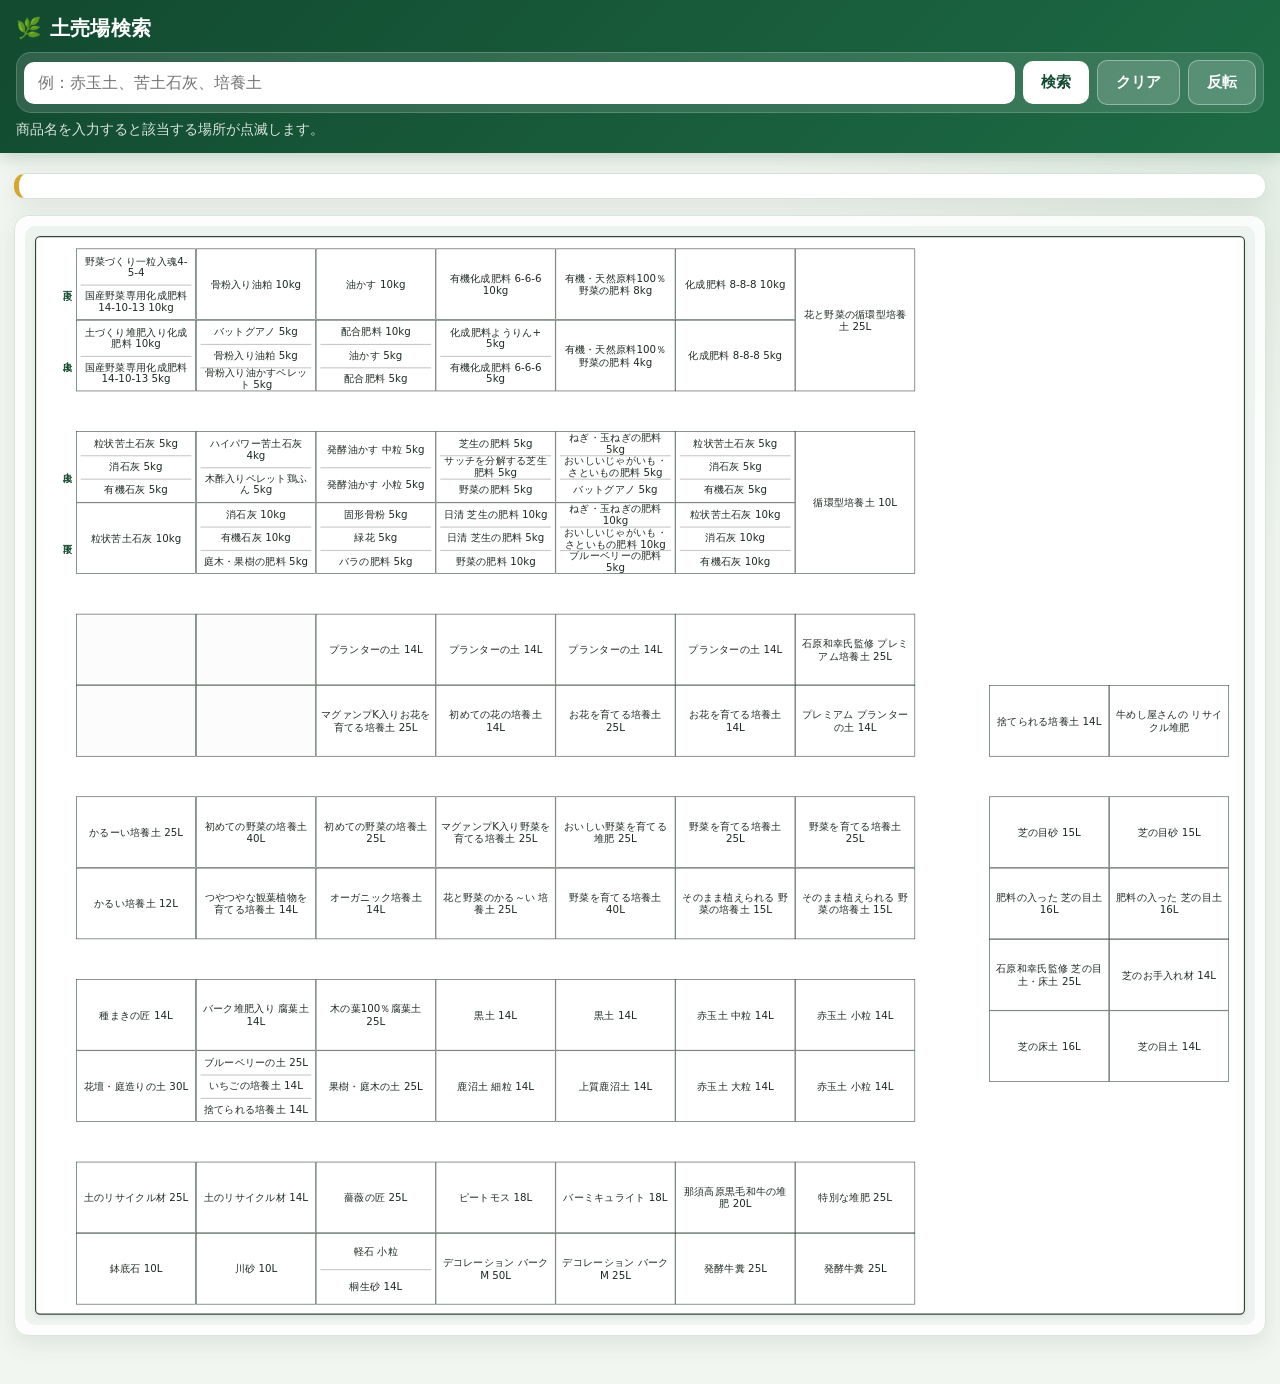
==== commit b75beeaf: "Add files via upload" ====
--- a/index.html
+++ b/index.html
@@ -5,92 +5,7 @@
 <meta charset="utf-8"/>
 <meta content="width=device-width,initial-scale=1,maximum-scale=5,user-scalable=yes" name="viewport"/>
 <title>土売場検索</title>
-<style>
-:root{
-  --bg:#f2f6f1;--card:#fff;--text:#1d2a22;--muted:#647168;--line:#34453a;
-  --accent:#1d6b45;--accent-dark:#124a2f;--accent-soft:#e2f3e9;--gold:#d5a72f;
-  --shadow:0 8px 24px rgba(35,62,45,.10);
-}
-*{box-sizing:border-box}
-html{scroll-behavior:smooth}
-body{
-  margin:0;font-family:system-ui,-apple-system,"Segoe UI","Noto Sans JP","Hiragino Kaku Gothic ProN",Meiryo,sans-serif;
-  color:var(--text);background:radial-gradient(circle at 100% 0,rgba(177,211,187,.32),transparent 34rem),var(--bg)
-}
-header{position:sticky;top:0;z-index:50;color:#fff;background:linear-gradient(135deg,var(--accent-dark),var(--accent));box-shadow:0 4px 18px rgba(18,74,47,.22)}
-.head{max-width:1380px;margin:auto;padding:14px 16px}
-h1{font-size:1.28rem;margin:0 0 10px;letter-spacing:.02em} h1::before{content:"🌿";margin-right:.45rem}
-.search-row{display:flex;gap:8px;align-items:center;padding:7px;background:rgba(255,255,255,.13);border:1px solid rgba(255,255,255,.18);border-radius:15px}
-input[type=search]{flex:1;min-width:0;padding:12px 14px;font-size:16px;color:var(--text);border:0;border-radius:10px;background:#fff;outline:0}
-input[type=search]:focus{box-shadow:0 0 0 3px rgba(255,225,133,.88)}
-button{border:0;border-radius:10px;padding:12px 18px;font-size:15px;font-weight:700;background:#fff;color:var(--accent-dark);cursor:pointer;transition:transform .15s ease,box-shadow .15s ease}
-button:hover{transform:translateY(-1px);box-shadow:0 4px 12px rgba(0,0,0,.16)} button:active{transform:translateY(0)}
-button.secondary{background:rgba(255,255,255,.16);color:#fff;border:1px solid rgba(255,255,255,.36)}
-.status{font-size:.88rem;color:rgba(255,255,255,.84);margin-top:7px;min-height:1.3em}
-main{max-width:1380px;margin:auto;padding:20px 14px 48px}
-.legend{background:#fff;border:1px solid #d7e2da;border-left:5px solid var(--gold);border-radius:12px;padding:12px 14px;margin-bottom:16px;font-size:.9rem;box-shadow:var(--shadow)}
- .mobile-hint{display:none}
-.results{display:none;background:#fff;border:2px solid var(--accent);border-radius:14px;padding:12px 14px;margin:0 0 16px;box-shadow:var(--shadow)}
-.results.show{display:block} .results h2{font-size:1rem;color:var(--accent);margin:0 0 8px}
-.result-list{display:flex;flex-wrap:wrap;gap:7px}
-.result-chip{border:1px solid #c9d8ce;background:#f8fbf9;border-radius:999px;padding:7px 10px;font-size:.82rem;color:var(--text);cursor:pointer;max-width:100%;white-space:normal;text-align:left}
-.result-chip:hover{background:var(--accent-soft)}
-.floor-card{background:rgba(255,255,255,.82);border:1px solid #d9e4dc;border-radius:14px;box-shadow:var(--shadow);padding:10px;overflow:hidden}
-.floor-scroll{overflow:auto;-webkit-overflow-scrolling:touch;overscroll-behavior:contain;border-radius:10px;background:#edf3ef;padding:10px}
-.map-sizer{position:relative;margin:0 auto}
-.layout{position:absolute;left:0;top:0;width:2120.00px;height:1890.00px;background:#fff;transform-origin:top left;border:2px solid var(--line);border-radius:9px;overflow:hidden;box-shadow:0 3px 10px rgba(31,35,40,.08)}
-.item{position:absolute;box-sizing:border-box;border:1px solid var(--line);display:flex;flex-direction:column;justify-content:center;align-items:center;text-align:center;line-height:1.18;padding:5px 7px;overflow:hidden;overflow-wrap:anywhere;word-break:normal;background:#fff;transition:background .16s ease,box-shadow .16s ease}
-.item:hover{background:#f1f8f3} .item.blank{background:#fbfcfb}
-.item div{max-width:100%;white-space:normal}
-.label{position:absolute;box-sizing:border-box;display:flex;align-items:center;justify-content:center;text-align:center;line-height:1;white-space:nowrap;font-weight:800;color:var(--accent-dark);writing-mode:vertical-rl;text-orientation:upright;letter-spacing:.08em}
-.match{z-index:3;outline:8px solid #f0b928;outline-offset:-8px;background:#fff6cf!important;animation:blink .7s ease-in-out 5}
-@keyframes blink{0%,100%{box-shadow:inset 0 0 0 0 rgba(255,238,90,0)}50%{box-shadow:inset 0 0 0 999px rgba(255,238,90,.48)}}
-@media (prefers-reduced-motion:reduce){.match{animation:none}}
-.no-result{color:#8b342a;font-weight:700}
-@media (max-width:720px){
-  .head{padding:10px} h1{font-size:1.05rem;margin-bottom:8px}
-  .search-row{display:grid;grid-template-columns:1fr 1fr 1fr;gap:7px}
-  input[type=search]{grid-column:1/-1;width:100%;padding:11px 12px} button{min-height:44px;padding:10px 12px}
-  .status{font-size:.8rem;margin-top:6px} main{padding:12px 8px 36px}
-  .legend{padding:10px;margin-bottom:10px;font-size:.82rem;line-height:1.5} .mobile-hint{display:block;margin-top:4px;color:var(--accent);font-weight:700}
-  .floor-card{padding:6px} .floor-scroll{padding:6px;overflow:visible}
-  .result-chip{font-size:.75rem}
-}
-
-.item.multi-cell{
-  padding:0;
-  display:flex;
-  flex-direction:column;
-  align-items:stretch;
-  justify-content:stretch;
-}
-.item.multi-cell .multi-product{
-  flex:1 1 0;
-  min-height:0;
-  width:100%;
-  box-sizing:border-box;
-  display:flex;
-  align-items:center;
-  justify-content:center;
-  text-align:center;
-  line-height:1.12;
-  padding:4px 6px;
-}
-.item.multi-cell .multi-product{
-  position:relative;
-}
-.item.multi-cell .multi-product + .multi-product{
-  border-top:none;
-}
-.item.multi-cell .multi-product + .multi-product::before{
-  content:"";
-  position:absolute;
-  top:0;
-  left:7px;
-  right:7px;
-  border-top:1px solid #c9c9c9;
-}
-</style>
+<link href="style.css?v=1" rel="stylesheet"/>
 </head>
 <body>
 <header>
@@ -114,149 +29,12 @@
 <div class="floor-scroll" id="floorScroll">
 <div class="map-sizer" id="mapSizer">
 <div aria-label="土売場レイアウト 左90度回転" class="layout" id="layout" style="">
-<div class="item" data-box-height="125.00" data-box-width="210.00" data-index="1" data-label="鉢底石 10L" data-normal-left="70.00" data-normal-top="1745.00" data-search="鉢底石10l" style="left:70.00px;top:1745.00px;width:210.00px;height:125.00px;font-size:18px"><div>鉢底石 10L</div></div><div class="item" data-box-height="125.00" data-box-width="210.00" data-index="2" data-label="川砂 10L" data-normal-left="280.00" data-normal-top="1745.00" data-search="川砂10l" style="left:280.00px;top:1745.00px;width:210.00px;height:125.00px;font-size:18px"><div>川砂 10L</div></div><div class="item multi-cell" data-box-height="125.00" data-box-width="210.00" data-index="3" data-label="軽石 小粒 / 桐生砂 14L" data-normal-left="490.00" data-normal-top="1745.00" data-search="軽石小粒桐生砂14l" style="left:490.00px;top:1745.00px;width:210.00px;height:125.00px;font-size:18px"><div class="multi-product">軽石 小粒</div><div class="multi-product">桐生砂 14L</div></div><div class="item" data-box-height="125.00" data-box-width="210.00" data-index="4" data-label="デコレーション バークM 50L" data-normal-left="700.00" data-normal-top="1745.00" data-search="デコレーションバークm50l" style="left:700.00px;top:1745.00px;width:210.00px;height:125.00px;font-size:18px"><div>デコレーション</div><div>バークM 50L</div></div><div class="item" data-box-height="125.00" data-box-width="210.00" data-index="5" data-label="発酵牛糞 25L" data-normal-left="1330.00" data-normal-top="1745.00" data-search="発酵牛糞25l" style="left:1330.00px;top:1745.00px;width:210.00px;height:125.00px;font-size:18px"><div>発酵牛糞</div><div>25L</div></div><div class="item" data-box-height="125.00" data-box-width="210.00" data-index="6" data-label="デコレーション バークM 25L" data-normal-left="910.00" data-normal-top="1745.00" data-search="デコレーションバークm25l" style="left:910.00px;top:1745.00px;width:210.00px;height:125.00px;font-size:18px"><div>デコレーション</div><div>バークM 25L</div></div><div class="item" data-box-height="125.00" data-box-width="210.00" data-index="7" data-label="発酵牛糞 25L" data-normal-left="1120.00" data-normal-top="1745.00" data-search="発酵牛糞25l" style="left:1120.00px;top:1745.00px;width:210.00px;height:125.00px;font-size:18px"><div>発酵牛糞</div><div>25L</div></div><div class="item" data-box-height="125.00" data-box-width="210.00" data-index="8" data-label="花壇・庭造りの土 30L" data-normal-left="70.00" data-normal-top="1425.00" data-search="花壇庭造りの土30l" style="left:70.00px;top:1425.00px;width:210.00px;height:125.00px;font-size:18px"><div>花壇・庭造りの土</div><div>30L</div></div><div class="item multi-cell" data-box-height="125.00" data-box-width="210.00" data-index="9" data-label="ブルーベリーの土 25L / いちごの培養土 14L / 捨てられる培養土 14L" data-normal-left="280.00" data-normal-top="1425.00" data-search="ブルーベリーの土25lいちごの培養土14l捨てられる培養土14l" style="left:280.00px;top:1425.00px;width:210.00px;height:125.00px;font-size:18px"><div class="multi-product">ブルーベリーの土 25L</div><div class="multi-product">いちごの培養土 14L</div><div class="multi-product">捨てられる培養土 14L</div></div><div class="item" data-box-height="125.00" data-box-width="210.00" data-index="10" data-label="果樹・庭木の土 25L" data-normal-left="490.00" data-normal-top="1425.00" data-search="果樹庭木の土25l" style="left:490.00px;top:1425.00px;width:210.00px;height:125.00px;font-size:18px"><div>果樹・庭木の土</div><div>25L</div></div><div class="item" data-box-height="125.00" data-box-width="210.00" data-index="11" data-label="鹿沼土 細粒 14L" data-normal-left="700.00" data-normal-top="1425.00" data-search="鹿沼土細粒14l" style="left:700.00px;top:1425.00px;width:210.00px;height:125.00px;font-size:18px"><div>鹿沼土 細粒</div><div>14L</div></div><div class="item" data-box-height="125.00" data-box-width="210.00" data-index="12" data-label="赤玉土 小粒 14L" data-normal-left="1330.00" data-normal-top="1425.00" data-search="赤玉土小粒14l" style="left:1330.00px;top:1425.00px;width:210.00px;height:125.00px;font-size:18px"><div>赤玉土 小粒</div><div>14L</div></div><div class="item" data-box-height="125.00" data-box-width="210.00" data-index="13" data-label="上質鹿沼土 14L" data-normal-left="910.00" data-normal-top="1425.00" data-search="上質鹿沼土14l" style="left:910.00px;top:1425.00px;width:210.00px;height:125.00px;font-size:18px"><div>上質鹿沼土</div><div>14L</div></div><div class="item" data-box-height="125.00" data-box-width="210.00" data-index="14" data-label="赤玉土 大粒 14L" data-normal-left="1120.00" data-normal-top="1425.00" data-search="赤玉土大粒14l" style="left:1120.00px;top:1425.00px;width:210.00px;height:125.00px;font-size:18px"><div>赤玉土 大粒</div><div>14L</div></div><div class="item" data-box-height="125.00" data-box-width="210.00" data-index="15" data-label="土のリサイクル材 25L" data-normal-left="70.00" data-normal-top="1620.00" data-search="土のリサイクル材25l" style="left:70.00px;top:1620.00px;width:210.00px;height:125.00px;font-size:18px"><div>土のリサイクル材</div><div>25L</div></div><div class="item" data-box-height="125.00" data-box-width="210.00" data-index="16" data-label="土のリサイクル材 14L" data-normal-left="280.00" data-normal-top="1620.00" data-search="土のリサイクル材14l" style="left:280.00px;top:1620.00px;width:210.00px;height:125.00px;font-size:18px"><div>土のリサイクル材</div><div>14L</div></div><div class="item" data-box-height="125.00" data-box-width="210.00" data-index="17" data-label="薔薇の匠 25L" data-normal-left="490.00" data-normal-top="1620.00" data-search="薔薇の匠25l" style="left:490.00px;top:1620.00px;width:210.00px;height:125.00px;font-size:18px"><div>薔薇の匠</div><div>25L</div></div><div class="item" data-box-height="125.00" data-box-width="210.00" data-index="18" data-label="ピートモス 18L" data-normal-left="700.00" data-normal-top="1620.00" data-search="ピートモス18l" style="left:700.00px;top:1620.00px;width:210.00px;height:125.00px;font-size:18px"><div>ピートモス</div><div>18L</div></div><div class="item" data-box-height="125.00" data-box-width="210.00" data-index="19" data-label="特別な堆肥 25L" data-normal-left="1330.00" data-normal-top="1620.00" data-search="特別な堆肥25l" style="left:1330.00px;top:1620.00px;width:210.00px;height:125.00px;font-size:18px"><div>特別な堆肥</div><div>25L</div></div><div class="item" data-box-height="125.00" data-box-width="210.00" data-index="20" data-label="バーミキュライト 18L" data-normal-left="910.00" data-normal-top="1620.00" data-search="バーミキュライト18l" style="left:910.00px;top:1620.00px;width:210.00px;height:125.00px;font-size:18px"><div>バーミキュライト</div><div>18L</div></div><div class="item" data-box-height="125.00" data-box-width="210.00" data-index="21" data-label="那須高原黒毛和牛の堆肥 20L" data-normal-left="1120.00" data-normal-top="1620.00" data-search="那須高原黒毛和牛の堆肥20l" style="left:1120.00px;top:1620.00px;width:210.00px;height:125.00px;font-size:18px"><div>那須高原黒毛和牛の堆肥 20L</div></div><div class="item" data-box-height="125.00" data-box-width="210.00" data-index="22" data-label="種まきの匠 14L" data-normal-left="70.00" data-normal-top="1300.00" data-search="種まきの匠14l" style="left:70.00px;top:1300.00px;width:210.00px;height:125.00px;font-size:18px"><div>種まきの匠</div><div>14L</div></div><div class="item" data-box-height="125.00" data-box-width="210.00" data-index="23" data-label="バーク堆肥入り 腐葉土 14L" data-normal-left="280.00" data-normal-top="1300.00" data-search="バーク堆肥入り腐葉土14l" style="left:280.00px;top:1300.00px;width:210.00px;height:125.00px;font-size:18px"><div>バーク堆肥入り</div><div>腐葉土</div><div>14L</div></div><div class="item" data-box-height="125.00" data-box-width="210.00" data-index="24" data-label="木の葉100％腐葉土 25L" data-normal-left="490.00" data-normal-top="1300.00" data-search="木の葉100腐葉土25l" style="left:490.00px;top:1300.00px;width:210.00px;height:125.00px;font-size:18px"><div>木の葉100％腐葉土</div><div>25L</div></div><div class="item" data-box-height="125.00" data-box-width="210.00" data-index="25" data-label="黒土 14L" data-normal-left="700.00" data-normal-top="1300.00" data-search="黒土14l" style="left:700.00px;top:1300.00px;width:210.00px;height:125.00px;font-size:18px"><div>黒土 14L</div></div><div class="item" data-box-height="125.00" data-box-width="210.00" data-index="26" data-label="赤玉土 小粒 14L" data-normal-left="1330.00" data-normal-top="1300.00" data-search="赤玉土小粒14l" style="left:1330.00px;top:1300.00px;width:210.00px;height:125.00px;font-size:18px"><div>赤玉土 小粒</div><div>14L</div></div><div class="item" data-box-height="125.00" data-box-width="210.00" data-index="27" data-label="黒土 14L" data-normal-left="910.00" data-normal-top="1300.00" data-search="黒土14l" style="left:910.00px;top:1300.00px;width:210.00px;height:125.00px;font-size:18px"><div>黒土 14L</div></div><div class="item" data-box-height="125.00" data-box-width="210.00" data-index="28" data-label="赤玉土 中粒 14L" data-normal-left="1120.00" data-normal-top="1300.00" data-search="赤玉土中粒14l" style="left:1120.00px;top:1300.00px;width:210.00px;height:125.00px;font-size:18px"><div>赤玉土 中粒</div><div>14L</div></div><div class="item" data-box-height="125.00" data-box-width="210.00" data-index="29" data-label="かるーい培養土 25L" data-normal-left="70.00" data-normal-top="980.00" data-search="かるーい培養土25l" style="left:70.00px;top:980.00px;width:210.00px;height:125.00px;font-size:18px"><div>かるーい培養土</div><div>25L</div></div><div class="item" data-box-height="125.00" data-box-width="210.00" data-index="30" data-label="初めての野菜の培養土 40L" data-normal-left="280.00" data-normal-top="980.00" data-search="初めての野菜の培養土40l" style="left:280.00px;top:980.00px;width:210.00px;height:125.00px;font-size:18px"><div>初めての野菜の培養土</div><div>40L</div></div><div class="item" data-box-height="125.00" data-box-width="210.00" data-index="31" data-label="初めての野菜の培養土 25L" data-normal-left="490.00" data-normal-top="980.00" data-search="初めての野菜の培養土25l" style="left:490.00px;top:980.00px;width:210.00px;height:125.00px;font-size:18px"><div>初めての野菜の培養土</div><div>25L</div></div><div class="item" data-box-height="125.00" data-box-width="210.00" data-index="32" data-label="マグァンプK入り野菜を育てる培養土 25L" data-normal-left="700.00" data-normal-top="980.00" data-search="マグァンプk入り野菜を育てる培養土25l" style="left:700.00px;top:980.00px;width:210.00px;height:125.00px;font-size:18px"><div>マグァンプK入り野菜を育てる培養土</div><div>25L</div></div><div class="item" data-box-height="125.00" data-box-width="210.00" data-index="33" data-label="野菜を育てる培養土 25L" data-normal-left="1330.00" data-normal-top="980.00" data-search="野菜を育てる培養土25l" style="left:1330.00px;top:980.00px;width:210.00px;height:125.00px;font-size:18px"><div>野菜を育てる培養土</div><div>25L</div></div><div class="item" data-box-height="125.00" data-box-width="210.00" data-index="34" data-label="おいしい野菜を育てる堆肥 25L" data-normal-left="910.00" data-normal-top="980.00" data-search="おいしい野菜を育てる堆肥25l" style="left:910.00px;top:980.00px;width:210.00px;height:125.00px;font-size:18px"><div>おいしい野菜を育てる堆肥</div><div>25L</div></div><div class="item" data-box-height="125.00" data-box-width="210.00" data-index="35" data-label="野菜を育てる培養土 25L" data-normal-left="1120.00" data-normal-top="980.00" data-search="野菜を育てる培養土25l" style="left:1120.00px;top:980.00px;width:210.00px;height:125.00px;font-size:18px"><div>野菜を育てる培養土</div><div>25L</div></div><div class="item" data-box-height="125.00" data-box-width="210.00" data-index="36" data-label="かるい培養土 12L" data-normal-left="70.00" data-normal-top="1105.00" data-search="かるい培養土12l" style="left:70.00px;top:1105.00px;width:210.00px;height:125.00px;font-size:18px"><div>かるい培養土</div><div>12L</div></div><div class="item" data-box-height="125.00" data-box-width="210.00" data-index="37" data-label="つやつやな観葉植物を育てる培養土 14L" data-normal-left="280.00" data-normal-top="1105.00" data-search="つやつやな観葉植物を育てる培養土14l" style="left:280.00px;top:1105.00px;width:210.00px;height:125.00px;font-size:18px"><div>つやつやな観葉植物を育てる培養土</div><div>14L</div></div><div class="item" data-box-height="125.00" data-box-width="210.00" data-index="38" data-label="オーガニック培養土 14L" data-normal-left="490.00" data-normal-top="1105.00" data-search="オーガニック培養土14l" style="left:490.00px;top:1105.00px;width:210.00px;height:125.00px;font-size:18px"><div>オーガニック培養土</div><div>14L</div></div><div class="item" data-box-height="125.00" data-box-width="210.00" data-index="39" data-label="花と野菜のかる～い 培養土 25L" data-normal-left="700.00" data-normal-top="1105.00" data-search="花と野菜のかる~い培養土25l" style="left:700.00px;top:1105.00px;width:210.00px;height:125.00px;font-size:18px"><div>花と野菜のかる～い</div><div>培養土</div><div>25L</div></div><div class="item" data-box-height="125.00" data-box-width="210.00" data-index="40" data-label="そのまま植えられる 野菜の培養土 15L" data-normal-left="1330.00" data-normal-top="1105.00" data-search="そのまま植えられる野菜の培養土15l" style="left:1330.00px;top:1105.00px;width:210.00px;height:125.00px;font-size:18px"><div>そのまま植えられる</div><div>野菜の培養土</div><div>15L</div></div><div class="item" data-box-height="125.00" data-box-width="210.00" data-index="41" data-label="野菜を育てる培養土 40L" data-normal-left="910.00" data-normal-top="1105.00" data-search="野菜を育てる培養土40l" style="left:910.00px;top:1105.00px;width:210.00px;height:125.00px;font-size:18px"><div>野菜を育てる培養土</div><div>40L</div></div><div class="item" data-box-height="125.00" data-box-width="210.00" data-index="42" data-label="そのまま植えられる 野菜の培養土 15L" data-normal-left="1120.00" data-normal-top="1105.00" data-search="そのまま植えられる野菜の培養土15l" style="left:1120.00px;top:1105.00px;width:210.00px;height:125.00px;font-size:18px"><div>そのまま植えられる</div><div>野菜の培養土</div><div>15L</div></div><div class="item blank" data-box-height="125.00" data-box-width="210.00" data-index="43" data-label="" data-normal-left="70.00" data-normal-top="785.00" data-search="" style="left:70.00px;top:785.00px;width:210.00px;height:125.00px;font-size:18px"><div> </div></div><div class="item blank" data-box-height="125.00" data-box-width="210.00" data-index="44" data-label="" data-normal-left="280.00" data-normal-top="785.00" data-search="" style="left:280.00px;top:785.00px;width:210.00px;height:125.00px;font-size:18px"><div> </div></div><div class="item" data-box-height="125.00" data-box-width="210.00" data-index="45" data-label="マグァンプK入りお花を育てる培養土 25L" data-normal-left="490.00" data-normal-top="785.00" data-search="マグァンプk入りお花を育てる培養土25l" style="left:490.00px;top:785.00px;width:210.00px;height:125.00px;font-size:18px"><div>マグァンプK入りお花を育てる培養土</div><div>25L</div></div><div class="item" data-box-height="125.00" data-box-width="210.00" data-index="46" data-label="初めての花の培養土 14L" data-normal-left="700.00" data-normal-top="785.00" data-search="初めての花の培養土14l" style="left:700.00px;top:785.00px;width:210.00px;height:125.00px;font-size:18px"><div>初めての花の培養土</div><div>14L</div></div><div class="item" data-box-height="125.00" data-box-width="210.00" data-index="47" data-label="プレミアム プランターの土 14L" data-normal-left="1330.00" data-normal-top="785.00" data-search="プレミアムプランターの土14l" style="left:1330.00px;top:785.00px;width:210.00px;height:125.00px;font-size:18px"><div>プレミアム プランターの土</div><div>14L</div></div><div class="item" data-box-height="125.00" data-box-width="210.00" data-index="48" data-label="お花を育てる培養土 25L" data-normal-left="910.00" data-normal-top="785.00" data-search="お花を育てる培養土25l" style="left:910.00px;top:785.00px;width:210.00px;height:125.00px;font-size:18px"><div>お花を育てる培養土</div><div>25L</div></div><div class="item" data-box-height="125.00" data-box-width="210.00" data-index="49" data-label="お花を育てる培養土 14L" data-normal-left="1120.00" data-normal-top="785.00" data-search="お花を育てる培養土14l" style="left:1120.00px;top:785.00px;width:210.00px;height:125.00px;font-size:18px"><div>お花を育てる培養土</div><div>14L</div></div><div class="item blank" data-box-height="125.00" data-box-width="210.00" data-index="50" data-label="" data-normal-left="70.00" data-normal-top="660.00" data-search="" style="left:70.00px;top:660.00px;width:210.00px;height:125.00px;font-size:18px"><div> </div></div><div class="item blank" data-box-height="125.00" data-box-width="210.00" data-index="51" data-label="" data-normal-left="280.00" data-normal-top="660.00" data-search="" style="left:280.00px;top:660.00px;width:210.00px;height:125.00px;font-size:18px"><div> </div></div><div class="item" data-box-height="125.00" data-box-width="210.00" data-index="52" data-label="プランターの土 14L" data-normal-left="490.00" data-normal-top="660.00" data-search="プランターの土14l" style="left:490.00px;top:660.00px;width:210.00px;height:125.00px;font-size:18px"><div>プランターの土</div><div>14L</div></div><div class="item" data-box-height="125.00" data-box-width="210.00" data-index="53" data-label="プランターの土 14L" data-normal-left="700.00" data-normal-top="660.00" data-search="プランターの土14l" style="left:700.00px;top:660.00px;width:210.00px;height:125.00px;font-size:18px"><div>プランターの土</div><div>14L</div></div><div class="item" data-box-height="125.00" data-box-width="210.00" data-index="54" data-label="石原和幸氏監修 プレミアム培養土 25L" data-normal-left="1330.00" data-normal-top="660.00" data-search="石原和幸氏監修プレミアム培養土25l" style="left:1330.00px;top:660.00px;width:210.00px;height:125.00px;font-size:18px"><div>石原和幸氏監修</div><div>プレミアム培養土</div><div>25L</div></div><div class="item" data-box-height="125.00" data-box-width="210.00" data-index="55" data-label="プランターの土 14L" data-normal-left="910.00" data-normal-top="660.00" data-search="プランターの土14l" style="left:910.00px;top:660.00px;width:210.00px;height:125.00px;font-size:18px"><div>プランターの土</div><div>14L</div></div><div class="item" data-box-height="125.00" data-box-width="210.00" data-index="56" data-label="プランターの土 14L" data-normal-left="1120.00" data-normal-top="660.00" data-search="プランターの土14l" style="left:1120.00px;top:660.00px;width:210.00px;height:125.00px;font-size:18px"><div>プランターの土</div><div>14L</div></div><div class="item" data-box-height="125.00" data-box-width="210.00" data-index="57" data-label="粒状苦土石灰 10kg" data-normal-left="70.00" data-normal-top="465.00" data-search="粒状苦土石灰10kg" style="left:70.00px;top:465.00px;width:210.00px;height:125.00px;font-size:18px"><div>粒状苦土石灰 10kg</div></div><div class="item multi-cell" data-box-height="125.00" data-box-width="210.00" data-index="58" data-label="消石灰 10kg / 有機石灰 10kg / 庭木・果樹の肥料 5kg" data-normal-left="280.00" data-normal-top="465.00" data-search="消石灰10kg有機石灰10kg庭木果樹の肥料5kg" style="left:280.00px;top:465.00px;width:210.00px;height:125.00px;font-size:18px"><div class="multi-product">消石灰 10kg</div><div class="multi-product">有機石灰 10kg</div><div class="multi-product">庭木・果樹の肥料 5kg</div></div><div class="item multi-cell" data-box-height="125.00" data-box-width="210.00" data-index="59" data-label="固形骨粉 5kg / 緑花 5kg / バラの肥料 5kg" data-normal-left="490.00" data-normal-top="465.00" data-search="固形骨粉5kg緑花5kgバラの肥料5kg" style="left:490.00px;top:465.00px;width:210.00px;height:125.00px;font-size:18px"><div class="multi-product">固形骨粉 5kg</div><div class="multi-product">緑花 5kg</div><div class="multi-product">バラの肥料 5kg</div></div><div class="item multi-cell" data-box-height="125.00" data-box-width="210.00" data-index="60" data-label="日清 芝生の肥料 10kg / 日清 芝生の肥料 5kg / 野菜の肥料 10kg" data-normal-left="700.00" data-normal-top="465.00" data-search="日清芝生の肥料10kg日清芝生の肥料5kg野菜の肥料10kg" style="left:700.00px;top:465.00px;width:210.00px;height:125.00px;font-size:18px"><div class="multi-product">日清 芝生の肥料 10kg</div><div class="multi-product">日清 芝生の肥料 5kg</div><div class="multi-product">野菜の肥料 10kg</div></div><div class="item multi-cell" data-box-height="125.00" data-box-width="210.00" data-index="62" data-label="ねぎ・玉ねぎの肥料 10kg / おいしいじゃがいも・さといもの肥料 10kg / ブルーベリーの肥料 5kg" data-normal-left="910.00" data-normal-top="465.00" data-search="ねぎ玉ねぎの肥料10kgおいしいじゃがいもさといもの肥料10kgブルーベリーの肥料5kg" style="left:910.00px;top:465.00px;width:210.00px;height:125.00px;font-size:18px"><div class="multi-product">ねぎ・玉ねぎの肥料 10kg</div><div class="multi-product">おいしいじゃがいも・さといもの肥料 10kg</div><div class="multi-product">ブルーベリーの肥料 5kg</div></div><div class="item multi-cell" data-box-height="125.00" data-box-width="210.00" data-index="63" data-label="粒状苦土石灰 10kg / 消石灰 10kg / 有機石灰 10kg" data-normal-left="1120.00" data-normal-top="465.00" data-search="粒状苦土石灰10kg消石灰10kg有機石灰10kg" style="left:1120.00px;top:465.00px;width:210.00px;height:125.00px;font-size:18px"><div class="multi-product">粒状苦土石灰 10kg</div><div class="multi-product">消石灰 10kg</div><div class="multi-product">有機石灰 10kg</div></div><div class="item multi-cell" data-box-height="125.00" data-box-width="210.00" data-index="64" data-label="粒状苦土石灰 5kg / 消石灰 5kg / 有機石灰 5kg" data-normal-left="70.00" data-normal-top="340.00" data-search="粒状苦土石灰5kg消石灰5kg有機石灰5kg" style="left:70.00px;top:340.00px;width:210.00px;height:125.00px;font-size:18px"><div class="multi-product">粒状苦土石灰 5kg</div><div class="multi-product">消石灰 5kg</div><div class="multi-product">有機石灰 5kg</div></div><div class="item multi-cell" data-box-height="125.00" data-box-width="210.00" data-index="65" data-label="ハイパワー苦土石灰 4kg / 木酢入りペレット鶏ふん 5kg" data-normal-left="280.00" data-normal-top="340.00" data-search="ハイパワー苦土石灰4kg木酢入りペレット鶏ふん5kg" style="left:280.00px;top:340.00px;width:210.00px;height:125.00px;font-size:18px"><div class="multi-product">ハイパワー苦土石灰 4kg</div><div class="multi-product">木酢入りペレット鶏ふん 5kg</div></div><div class="item multi-cell" data-box-height="125.00" data-box-width="210.00" data-index="66" data-label="発酵油かす 中粒 5kg / 発酵油かす 小粒 5kg" data-normal-left="490.00" data-normal-top="340.00" data-search="発酵油かす中粒5kg発酵油かす小粒5kg" style="left:490.00px;top:340.00px;width:210.00px;height:125.00px;font-size:18px"><div class="multi-product">発酵油かす 中粒 5kg</div><div class="multi-product">発酵油かす 小粒 5kg</div></div><div class="item multi-cell" data-box-height="125.00" data-box-width="210.00" data-index="67" data-label="芝生の肥料 5kg / サッチを分解する芝生肥料 5kg / 野菜の肥料 5kg" data-normal-left="700.00" data-normal-top="340.00" data-search="芝生の肥料5kgサッチを分解する芝生肥料5kg野菜の肥料5kg" style="left:700.00px;top:340.00px;width:210.00px;height:125.00px;font-size:18px"><div class="multi-product">芝生の肥料 5kg</div><div class="multi-product">サッチを分解する芝生肥料 5kg</div><div class="multi-product">野菜の肥料 5kg</div></div><div class="item" data-box-height="250.00" data-box-width="210.00" data-index="68" data-label="循環型培養土 10L" data-normal-left="1330.00" data-normal-top="340.00" data-search="循環型培養土10l" style="left:1330.00px;top:340.00px;width:210.00px;height:250.00px;font-size:18px"><div>循環型培養土</div><div>10L</div></div><div class="item multi-cell" data-box-height="125.00" data-box-width="210.00" data-index="69" data-label="ねぎ・玉ねぎの肥料 5kg / おいしいじゃがいも・さといもの肥料 5kg / バットグアノ 5kg" data-normal-left="910.00" data-normal-top="340.00" data-search="ねぎ玉ねぎの肥料5kgおいしいじゃがいもさといもの肥料5kgバットグアノ5kg" style="left:910.00px;top:340.00px;width:210.00px;height:125.00px;font-size:18px"><div class="multi-product">ねぎ・玉ねぎの肥料 5kg</div><div class="multi-product">おいしいじゃがいも・さといもの肥料 5kg</div><div class="multi-product">バットグアノ 5kg</div></div><div class="item multi-cell" data-box-height="125.00" data-box-width="210.00" data-index="70" data-label="粒状苦土石灰 5kg / 消石灰 5kg / 有機石灰 5kg" data-normal-left="1120.00" data-normal-top="340.00" data-search="粒状苦土石灰5kg消石灰5kg有機石灰5kg" style="left:1120.00px;top:340.00px;width:210.00px;height:125.00px;font-size:18px"><div class="multi-product">粒状苦土石灰 5kg</div><div class="multi-product">消石灰 5kg</div><div class="multi-product">有機石灰 5kg</div></div><div class="item multi-cell" data-box-height="125.00" data-box-width="210.00" data-index="71" data-label="土づくり堆肥入り化成肥料 10kg / 国産野菜専用化成肥料14-10-13 5kg" data-normal-left="70.00" data-normal-top="145.00" data-search="土づくり堆肥入り化成肥料10kg国産野菜専用化成肥料1410135kg" style="left:70.00px;top:145.00px;width:210.00px;height:125.00px;font-size:18px"><div class="multi-product">土づくり堆肥入り化成肥料 10kg</div><div class="multi-product">国産野菜専用化成肥料14-10-13 5kg</div></div><div class="item multi-cell" data-box-height="125.00" data-box-width="210.00" data-index="72" data-label="バットグアノ 5kg / 骨粉入り油粕 5kg / 骨粉入り油かすペレット 5kg" data-normal-left="280.00" data-normal-top="145.00" data-search="バットグアノ5kg骨粉入り油粕5kg骨粉入り油かすペレット5kg" style="left:280.00px;top:145.00px;width:210.00px;height:125.00px;font-size:18px"><div class="multi-product">バットグアノ 5kg</div><div class="multi-product">骨粉入り油粕 5kg</div><div class="multi-product">骨粉入り油かすペレット 5kg</div></div><div class="item multi-cell" data-box-height="125.00" data-box-width="210.00" data-index="73" data-label="配合肥料 10kg / 油かす 5kg / 配合肥料 5kg" data-normal-left="490.00" data-normal-top="145.00" data-search="配合肥料10kg油かす5kg配合肥料5kg" style="left:490.00px;top:145.00px;width:210.00px;height:125.00px;font-size:18px"><div class="multi-product">配合肥料 10kg</div><div class="multi-product">油かす 5kg</div><div class="multi-product">配合肥料 5kg</div></div><div class="item multi-cell" data-box-height="125.00" data-box-width="210.00" data-index="74" data-label="化成肥料ようりん+ 5kg / 有機化成肥料 6-6-6 5kg" data-normal-left="700.00" data-normal-top="145.00" data-search="化成肥料ようりん5kg有機化成肥料6665kg" style="left:700.00px;top:145.00px;width:210.00px;height:125.00px;font-size:18px"><div class="multi-product">化成肥料ようりん+ 5kg</div><div class="multi-product">有機化成肥料 6-6-6 5kg</div></div><div class="item" data-box-height="125.00" data-box-width="210.00" data-index="76" data-label="有機・天然原料100％ 野菜の肥料 4kg" data-normal-left="910.00" data-normal-top="145.00" data-search="有機天然原料100野菜の肥料4kg" style="left:910.00px;top:145.00px;width:210.00px;height:125.00px;font-size:18px"><div>有機・天然原料100％</div><div>野菜の肥料</div><div>4kg</div></div><div class="item" data-box-height="125.00" data-box-width="210.00" data-index="77" data-label="化成肥料 8-8-8 5kg" data-normal-left="1120.00" data-normal-top="145.00" data-search="化成肥料8885kg" style="left:1120.00px;top:145.00px;width:210.00px;height:125.00px;font-size:18px"><div>化成肥料 8-8-8</div><div>5kg</div></div><div class="item multi-cell" data-box-height="125.00" data-box-width="210.00" data-index="78" data-label="野菜づくり一粒入魂4-5-4 / 国産野菜専用化成肥料14-10-13 10kg" data-normal-left="70.00" data-normal-top="20.00" data-search="野菜づくり一粒入魂454国産野菜専用化成肥料14101310kg" style="left:70.00px;top:20.00px;width:210.00px;height:125.00px;font-size:18px"><div class="multi-product">野菜づくり一粒入魂4-5-4</div><div class="multi-product">国産野菜専用化成肥料14-10-13 10kg</div></div><div class="item" data-box-height="125.00" data-box-width="210.00" data-index="79" data-label="骨粉入り油粕 10kg" data-normal-left="280.00" data-normal-top="20.00" data-search="骨粉入り油粕10kg" style="left:280.00px;top:20.00px;width:210.00px;height:125.00px;font-size:18px"><div>骨粉入り油粕</div><div>10kg</div></div><div class="item" data-box-height="125.00" data-box-width="210.00" data-index="80" data-label="油かす 10kg" data-normal-left="490.00" data-normal-top="20.00" data-search="油かす10kg" style="left:490.00px;top:20.00px;width:210.00px;height:125.00px;font-size:18px"><div>油かす</div><div>10kg</div></div><div class="item" data-box-height="125.00" data-box-width="210.00" data-index="81" data-label="有機化成肥料 6-6-6 10kg" data-normal-left="700.00" data-normal-top="20.00" data-search="有機化成肥料66610kg" style="left:700.00px;top:20.00px;width:210.00px;height:125.00px;font-size:18px"><div>有機化成肥料 6-6-6</div><div>10kg</div></div><div class="item" data-box-height="250.00" data-box-width="210.00" data-index="82" data-label="花と野菜の循環型培養土 25L" data-normal-left="1330.00" data-normal-top="20.00" data-search="花と野菜の循環型培養土25l" style="left:1330.00px;top:20.00px;width:210.00px;height:250.00px;font-size:18px"><div>花と野菜の循環型培養土</div><div>25L</div></div><div class="item" data-box-height="125.00" data-box-width="210.00" data-index="83" data-label="有機・天然原料100％ 野菜の肥料 8kg" data-normal-left="910.00" data-normal-top="20.00" data-search="有機天然原料100野菜の肥料8kg" style="left:910.00px;top:20.00px;width:210.00px;height:125.00px;font-size:18px"><div>有機・天然原料100％</div><div>野菜の肥料</div><div>8kg</div></div><div class="item" data-box-height="125.00" data-box-width="210.00" data-index="84" data-label="化成肥料 8-8-8 10kg" data-normal-left="1120.00" data-normal-top="20.00" data-search="化成肥料88810kg" style="left:1120.00px;top:20.00px;width:210.00px;height:125.00px;font-size:18px"><div>化成肥料 8-8-8</div><div>10kg</div></div><div class="item" data-box-height="125.00" data-box-width="210.00" data-index="85" data-label="芝の床土 16L" data-normal-left="1670.00" data-normal-top="1355.00" data-search="芝の床土16l" style="left:1670.00px;top:1355.00px;width:210.00px;height:125.00px;font-size:18px"><div>芝の床土</div><div>16L</div></div><div class="item" data-box-height="125.00" data-box-width="210.00" data-index="86" data-label="肥料の入った 芝の目土 16L" data-normal-left="1670.00" data-normal-top="1105.00" data-search="肥料の入った芝の目土16l" style="left:1670.00px;top:1105.00px;width:210.00px;height:125.00px;font-size:18px"><div>肥料の入った</div><div>芝の目土</div><div>16L</div></div><div class="item" data-box-height="125.00" data-box-width="210.00" data-index="87" data-label="石原和幸氏監修 芝の目土・床土 25L" data-normal-left="1670.00" data-normal-top="1230.00" data-search="石原和幸氏監修芝の目土床土25l" style="left:1670.00px;top:1230.00px;width:210.00px;height:125.00px;font-size:18px"><div>石原和幸氏監修</div><div>芝の目土・床土</div><div>25L</div></div><div class="item" data-box-height="125.00" data-box-width="210.00" data-index="88" data-label="芝の目砂 15L" data-normal-left="1670.00" data-normal-top="980.00" data-search="芝の目砂15l" style="left:1670.00px;top:980.00px;width:210.00px;height:125.00px;font-size:18px"><div>芝の目砂</div><div>15L</div></div><div class="item" data-box-height="125.00" data-box-width="210.00" data-index="89" data-label="芝の目土 14L" data-normal-left="1880.00" data-normal-top="1355.00" data-search="芝の目土14l" style="left:1880.00px;top:1355.00px;width:210.00px;height:125.00px;font-size:18px"><div>芝の目土</div><div>14L</div></div><div class="item" data-box-height="125.00" data-box-width="210.00" data-index="90" data-label="肥料の入った 芝の目土 16L" data-normal-left="1880.00" data-normal-top="1105.00" data-search="肥料の入った芝の目土16l" style="left:1880.00px;top:1105.00px;width:210.00px;height:125.00px;font-size:18px"><div>肥料の入った</div><div>芝の目土</div><div>16L</div></div><div class="item" data-box-height="125.00" data-box-width="210.00" data-index="91" data-label="芝のお手入れ材 14L" data-normal-left="1880.00" data-normal-top="1230.00" data-search="芝のお手入れ材14l" style="left:1880.00px;top:1230.00px;width:210.00px;height:125.00px;font-size:18px"><div>芝のお手入れ材</div><div>14L</div></div><div class="item" data-box-height="125.00" data-box-width="210.00" data-index="92" data-label="芝の目砂 15L" data-normal-left="1880.00" data-normal-top="980.00" data-search="芝の目砂15l" style="left:1880.00px;top:980.00px;width:210.00px;height:125.00px;font-size:18px"><div>芝の目砂</div><div>15L</div></div><div class="item" data-box-height="125.00" data-box-width="210.00" data-index="93" data-label="捨てられる培養土 14L" data-normal-left="1670.00" data-normal-top="785.00" data-search="捨てられる培養土14l" style="left:1670.00px;top:785.00px;width:210.00px;height:125.00px;font-size:18px"><div>捨てられる培養土</div><div>14L</div></div><div class="item" data-box-height="125.00" data-box-width="210.00" data-index="94" data-label="牛めし屋さんの リサイクル堆肥" data-normal-left="1880.00" data-normal-top="785.00" data-search="牛めし屋さんのリサイクル堆肥" style="left:1880.00px;top:785.00px;width:210.00px;height:125.00px;font-size:18px"><div>牛めし屋さんの</div><div>リサイクル堆肥</div></div><div class="label" data-box-height="70.15" data-box-width="24.62" data-normal-left="42.00" data-normal-top="492.43" style="left:42.00px;top:492.43px;width:24.62px;height:70.15px;font-size:16px">下段</div><div class="label" data-box-height="70.15" data-box-width="24.62" data-normal-left="42.00" data-normal-top="367.43" style="left:42.00px;top:367.43px;width:24.62px;height:70.15px;font-size:16px">上段</div><div class="label" data-box-height="70.15" data-box-width="24.62" data-normal-left="42.00" data-normal-top="172.43" style="left:42.00px;top:172.43px;width:24.62px;height:70.15px;font-size:16px">上段</div><div class="label" data-box-height="70.15" data-box-width="24.62" data-normal-left="42.00" data-normal-top="47.42" style="left:42.00px;top:47.42px;width:24.62px;height:70.15px;font-size:16px">下段</div>
+
 </div>
 </div>
 </div>
 </div>
 </main>
-<script>
-(() => {
-  const BASE_W=2120.00, BASE_H=1890.00;
-  const q=document.getElementById('q');
-  const searchBtn=document.getElementById('searchBtn');
-  const clearBtn=document.getElementById('clearBtn');
-  const status=document.getElementById('status');
-  const results=document.getElementById('results');
-  const resultTitle=document.getElementById('resultTitle');
-  const resultList=document.getElementById('resultList');
-  const floorScroll=document.getElementById('floorScroll');
-  const mapSizer=document.getElementById('mapSizer');
-  const layout=document.getElementById('layout');
-  const items=[...document.querySelectorAll('.item')];
-  let currentScale=1;
 
-  const normalize=(s)=>String(s||'').normalize('NFKC').toLowerCase()
-    .replace(/[\s・･,，。．/／()（）\[\]【】「」『』＋+\-－_%％]/g,'');
-
-  function fitText(){
-    items.forEach(el=>{
-      if(el.classList.contains('blank')) return;
-      let size=18;
-      el.style.fontSize=size+'px';
-      while(size>7 && (el.scrollHeight>el.clientHeight || el.scrollWidth>el.clientWidth)){
-        size-=1;el.style.fontSize=size+'px';
-      }
-    });
-  }
-
-  function fitMap(){
-    const mobile=window.matchMedia('(max-width:720px)').matches;
-    const available=Math.max(280, floorScroll.clientWidth - (mobile?12:20));
-    currentScale = mobile ? Math.min(1, available/BASE_W) : Math.min(1, available/BASE_W);
-    layout.style.transform=`scale(${currentScale})`;
-    mapSizer.style.width=(BASE_W*currentScale)+'px';
-    mapSizer.style.height=(BASE_H*currentScale)+'px';
-  }
-
-  function clearMatches(){
-    items.forEach(el=>el.classList.remove('match'));
-    results.classList.remove('show');
-    resultList.replaceChildren();
-  }
-
-  function jumpTo(el){
-    const cardTop=document.querySelector('.floor-card').getBoundingClientRect().top + window.scrollY;
-    const top=parseFloat(el.style.top||0)*currentScale;
-    window.scrollTo({top:Math.max(0,cardTop+top-160),behavior:'smooth'});
-    el.classList.remove('match');
-    void el.offsetWidth;
-    el.classList.add('match');
-  }
-
-  function runSearch(){
-    clearMatches();
-    const raw=q.value.trim();
-    const n=normalize(raw);
-    if(!n){status.textContent='商品名を入力すると該当する場所が点滅します。';return;}
-    const terms=raw.split(/\s+/).map(normalize).filter(Boolean);
-    const matches=items.filter(el=>{
-      if(el.classList.contains('blank')) return false;
-      const hay=el.dataset.search||'';
-      return terms.every(t=>hay.includes(t));
-    });
-    matches.forEach(el=>el.classList.add('match'));
-    if(!matches.length){
-      status.innerHTML='<span class="no-result">「'+escapeHtml(raw)+'」に一致する商品は見つかりませんでした。</span>';
-      return;
-    }
-    status.textContent='「'+raw+'」：'+matches.length+'か所見つかりました。';
-    resultTitle.textContent='該当する場所 '+matches.length+'件';
-    matches.forEach((el,i)=>{
-      const b=document.createElement('button');
-      b.type='button'; b.className='result-chip';
-      b.textContent=(i+1)+'. '+(el.dataset.label||'該当場所');
-      b.addEventListener('click',()=>jumpTo(el));
-      resultList.appendChild(b);
-    });
-    results.classList.add('show');
-    const first=matches[0];
-    setTimeout(()=>jumpTo(first),80);
-  }
-
-  function escapeHtml(s){const d=document.createElement('div');d.textContent=s;return d.innerHTML}
-
-  searchBtn.addEventListener('click',runSearch);
-  q.addEventListener('keydown',e=>{if(e.key==='Enter'){e.preventDefault();runSearch();}});
-  clearBtn.addEventListener('click',()=>{q.value='';clearMatches();status.textContent='商品名を入力すると該当する場所が点滅します。';q.focus();window.scrollTo({top:0,behavior:'smooth'});});
-  window.addEventListener('resize',fitMap,{passive:true});
-  fitText(); fitMap();
-})();
-</script>
-<script>
-(() => {
-  const BASE_W = 2120;
-  const BASE_H = 1890;
-  const flipBtn = document.getElementById('flipBtn');
-  const targets = [...document.querySelectorAll('.item, .label')];
-  let flipped = false;
-
-  function setPosition(el, left, top) {
-    el.style.left = left.toFixed(2) + 'px';
-    el.style.top = top.toFixed(2) + 'px';
-  }
-
-  function applyOrientation() {
-    targets.forEach(el => {
-      const normalLeft = Number(el.dataset.normalLeft);
-      const normalTop = Number(el.dataset.normalTop);
-      const width = Number(el.dataset.boxWidth);
-      const height = Number(el.dataset.boxHeight);
-
-      if (!Number.isFinite(normalLeft) || !Number.isFinite(normalTop) ||
-          !Number.isFinite(width) || !Number.isFinite(height)) return;
-
-      if (flipped) {
-        setPosition(
-          el,
-          BASE_W - normalLeft - width,
-          BASE_H - normalTop - height
-        );
-      } else {
-        setPosition(el, normalLeft, normalTop);
-      }
-    });
-
-    flipBtn.textContent = flipped ? '通常' : '反転';
-    flipBtn.setAttribute('aria-pressed', flipped ? 'true' : 'false');
-  }
-
-  flipBtn.addEventListener('click', () => {
-    flipped = !flipped;
-    applyOrientation();
-  });
-
-  applyOrientation();
-})();
-</script></body>
+<script src="data.js?v=1"></script><script src="app.js?v=1"></script></body>
 </html>
--- a/style.css
+++ b/style.css
@@ -0,0 +1,85 @@
+
+:root{
+  --bg:#f2f6f1;--card:#fff;--text:#1d2a22;--muted:#647168;--line:#34453a;
+  --accent:#1d6b45;--accent-dark:#124a2f;--accent-soft:#e2f3e9;--gold:#d5a72f;
+  --shadow:0 8px 24px rgba(35,62,45,.10);
+}
+*{box-sizing:border-box}
+html{scroll-behavior:smooth}
+body{
+  margin:0;font-family:system-ui,-apple-system,"Segoe UI","Noto Sans JP","Hiragino Kaku Gothic ProN",Meiryo,sans-serif;
+  color:var(--text);background:radial-gradient(circle at 100% 0,rgba(177,211,187,.32),transparent 34rem),var(--bg)
+}
+header{position:sticky;top:0;z-index:50;color:#fff;background:linear-gradient(135deg,var(--accent-dark),var(--accent));box-shadow:0 4px 18px rgba(18,74,47,.22)}
+.head{max-width:1380px;margin:auto;padding:14px 16px}
+h1{font-size:1.28rem;margin:0 0 10px;letter-spacing:.02em} h1::before{content:"🌿";margin-right:.45rem}
+.search-row{display:flex;gap:8px;align-items:center;padding:7px;background:rgba(255,255,255,.13);border:1px solid rgba(255,255,255,.18);border-radius:15px}
+input[type=search]{flex:1;min-width:0;padding:12px 14px;font-size:16px;color:var(--text);border:0;border-radius:10px;background:#fff;outline:0}
+input[type=search]:focus{box-shadow:0 0 0 3px rgba(255,225,133,.88)}
+button{border:0;border-radius:10px;padding:12px 18px;font-size:15px;font-weight:700;background:#fff;color:var(--accent-dark);cursor:pointer;transition:transform .15s ease,box-shadow .15s ease}
+button:hover{transform:translateY(-1px);box-shadow:0 4px 12px rgba(0,0,0,.16)} button:active{transform:translateY(0)}
+button.secondary{background:rgba(255,255,255,.16);color:#fff;border:1px solid rgba(255,255,255,.36)}
+.status{font-size:.88rem;color:rgba(255,255,255,.84);margin-top:7px;min-height:1.3em}
+main{max-width:1380px;margin:auto;padding:20px 14px 48px}
+.legend{background:#fff;border:1px solid #d7e2da;border-left:5px solid var(--gold);border-radius:12px;padding:12px 14px;margin-bottom:16px;font-size:.9rem;box-shadow:var(--shadow)}
+ .mobile-hint{display:none}
+.results{display:none;background:#fff;border:2px solid var(--accent);border-radius:14px;padding:12px 14px;margin:0 0 16px;box-shadow:var(--shadow)}
+.results.show{display:block} .results h2{font-size:1rem;color:var(--accent);margin:0 0 8px}
+.result-list{display:flex;flex-wrap:wrap;gap:7px}
+.result-chip{border:1px solid #c9d8ce;background:#f8fbf9;border-radius:999px;padding:7px 10px;font-size:.82rem;color:var(--text);cursor:pointer;max-width:100%;white-space:normal;text-align:left}
+.result-chip:hover{background:var(--accent-soft)}
+.floor-card{background:rgba(255,255,255,.82);border:1px solid #d9e4dc;border-radius:14px;box-shadow:var(--shadow);padding:10px;overflow:hidden}
+.floor-scroll{overflow:auto;-webkit-overflow-scrolling:touch;overscroll-behavior:contain;border-radius:10px;background:#edf3ef;padding:10px}
+.map-sizer{position:relative;margin:0 auto}
+.layout{position:absolute;left:0;top:0;width:2120.00px;height:1890.00px;background:#fff;transform-origin:top left;border:2px solid var(--line);border-radius:9px;overflow:hidden;box-shadow:0 3px 10px rgba(31,35,40,.08)}
+.item{position:absolute;box-sizing:border-box;border:1px solid var(--line);display:flex;flex-direction:column;justify-content:center;align-items:center;text-align:center;line-height:1.18;padding:5px 7px;overflow:hidden;overflow-wrap:anywhere;word-break:normal;background:#fff;transition:background .16s ease,box-shadow .16s ease}
+.item:hover{background:#f1f8f3} .item.blank{background:#fbfcfb}
+.item div{max-width:100%;white-space:normal}
+.label{position:absolute;box-sizing:border-box;display:flex;align-items:center;justify-content:center;text-align:center;line-height:1;white-space:nowrap;font-weight:800;color:var(--accent-dark);writing-mode:vertical-rl;text-orientation:upright;letter-spacing:.08em}
+.match{z-index:3;outline:8px solid #f0b928;outline-offset:-8px;background:#fff6cf!important;animation:blink .7s ease-in-out 5}
+@keyframes blink{0%,100%{box-shadow:inset 0 0 0 0 rgba(255,238,90,0)}50%{box-shadow:inset 0 0 0 999px rgba(255,238,90,.48)}}
+@media (prefers-reduced-motion:reduce){.match{animation:none}}
+.no-result{color:#8b342a;font-weight:700}
+@media (max-width:720px){
+  .head{padding:10px} h1{font-size:1.05rem;margin-bottom:8px}
+  .search-row{display:grid;grid-template-columns:1fr 1fr 1fr;gap:7px}
+  input[type=search]{grid-column:1/-1;width:100%;padding:11px 12px} button{min-height:44px;padding:10px 12px}
+  .status{font-size:.8rem;margin-top:6px} main{padding:12px 8px 36px}
+  .legend{padding:10px;margin-bottom:10px;font-size:.82rem;line-height:1.5} .mobile-hint{display:block;margin-top:4px;color:var(--accent);font-weight:700}
+  .floor-card{padding:6px} .floor-scroll{padding:6px;overflow:visible}
+  .result-chip{font-size:.75rem}
+}
+
+.item.multi-cell{
+  padding:0;
+  display:flex;
+  flex-direction:column;
+  align-items:stretch;
+  justify-content:stretch;
+}
+.item.multi-cell .multi-product{
+  flex:1 1 0;
+  min-height:0;
+  width:100%;
+  box-sizing:border-box;
+  display:flex;
+  align-items:center;
+  justify-content:center;
+  text-align:center;
+  line-height:1.12;
+  padding:4px 6px;
+}
+.item.multi-cell .multi-product{
+  position:relative;
+}
+.item.multi-cell .multi-product + .multi-product{
+  border-top:none;
+}
+.item.multi-cell .multi-product + .multi-product::before{
+  content:"";
+  position:absolute;
+  top:0;
+  left:7px;
+  right:7px;
+  border-top:2px solid #c9c9c9;
+}
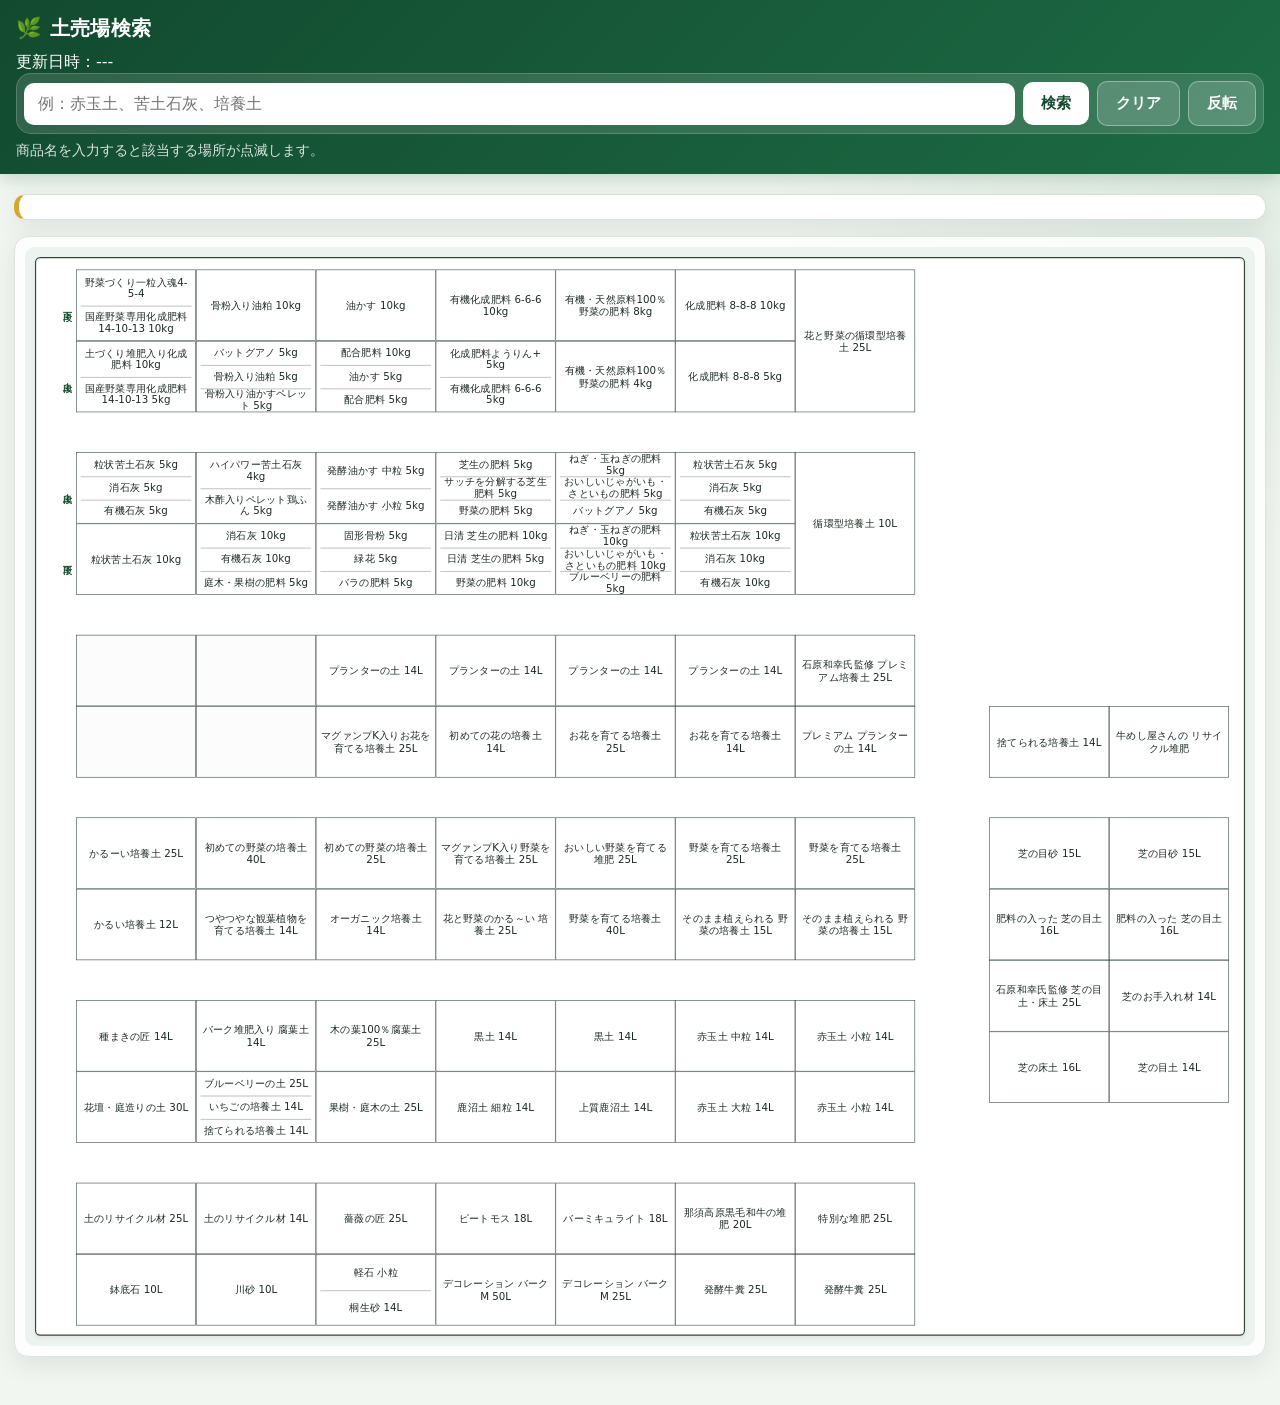
==== commit 3ece42b6: "Add files via upload" ====
--- a/index.html
+++ b/index.html
@@ -10,7 +10,10 @@
 <body>
 <header>
 <div class="head">
+<div class="title-row">
 <h1>土売場検索</h1>
+<div class="updated-at">更新日時：<span id="updatedAt">---</span></div>
+</div>
 <div class="search-row">
 <input autocomplete="off" id="q" placeholder="例：赤玉土、苦土石灰、培養土" type="search"/>
 <button id="searchBtn" type="button">検索</button>
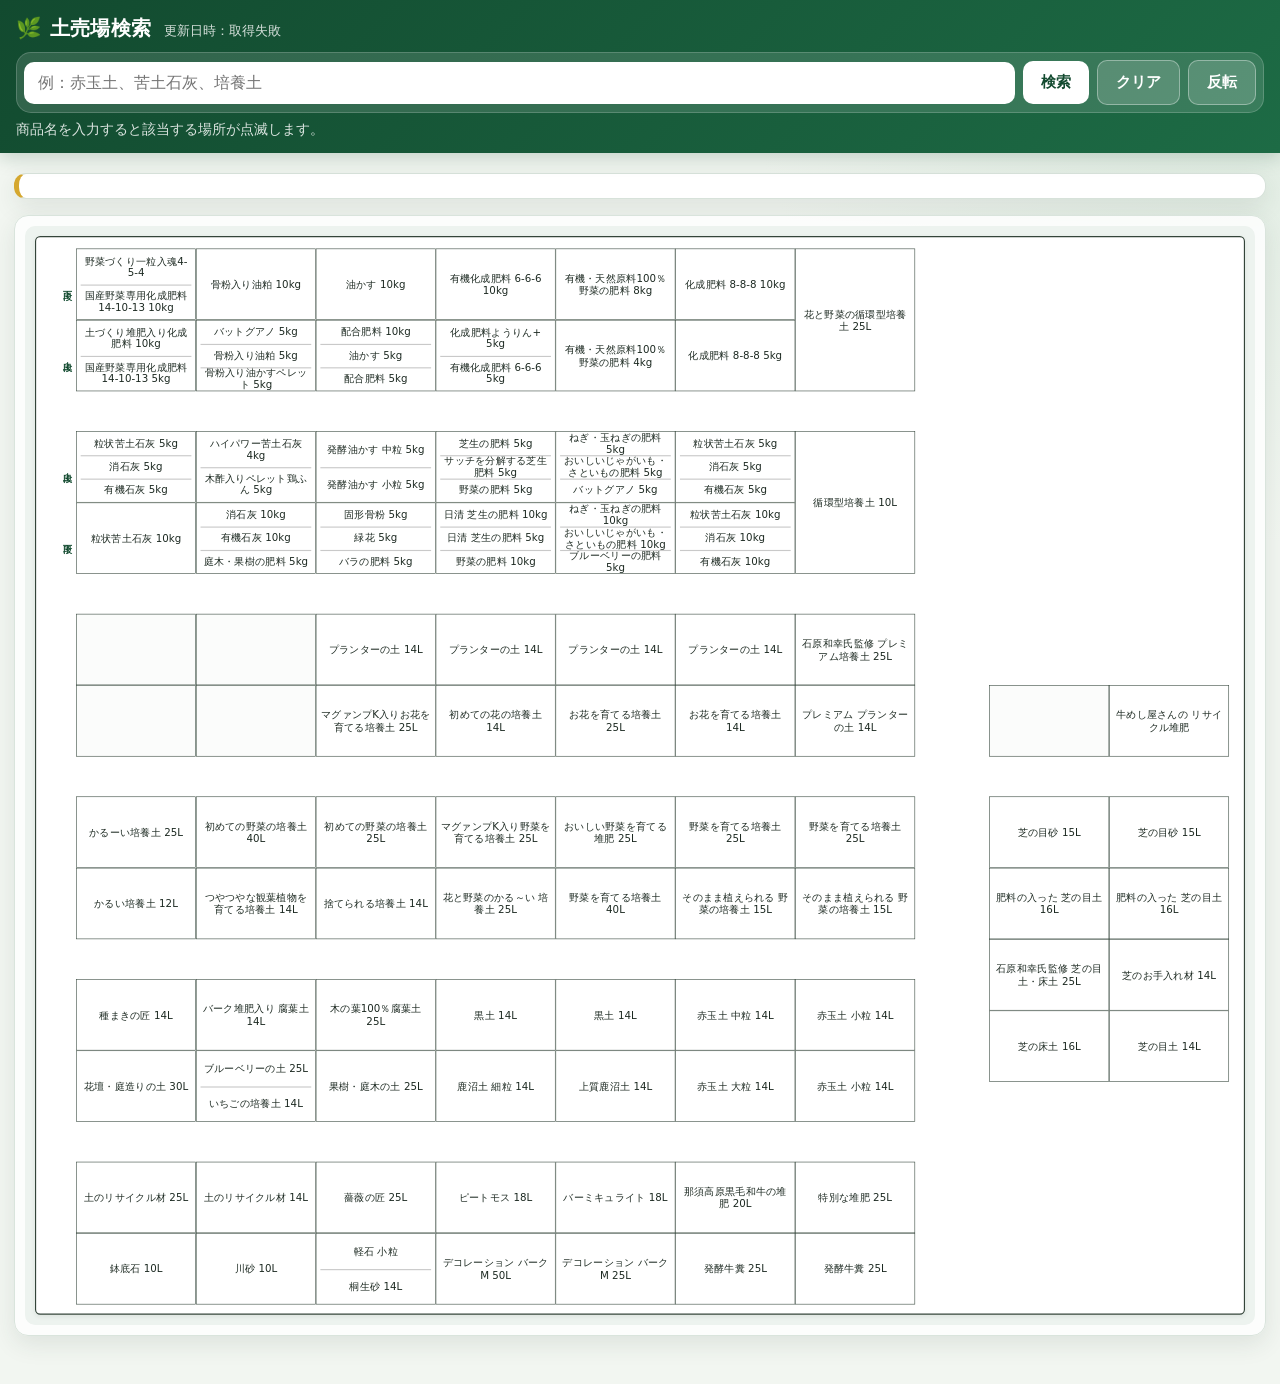
==== commit 167f3f92: "Add files via upload" ====
--- a/index.html
+++ b/index.html
@@ -5,7 +5,7 @@
 <meta charset="utf-8"/>
 <meta content="width=device-width,initial-scale=1,maximum-scale=5,user-scalable=yes" name="viewport"/>
 <title>土売場検索</title>
-<link href="style.css?v=1" rel="stylesheet"/>
+<link href="style.css?v=20261004" rel="stylesheet"/>
 </head>
 <body>
 <header>
@@ -39,5 +39,27 @@
 </div>
 </main>
 
-<script src="data.js?v=1"></script><script src="app.js?v=1"></script></body>
+<script>
+(() => {
+  const version = Date.now();
+
+  function loadScript(src) {
+    return new Promise((resolve, reject) => {
+      const script = document.createElement("script");
+      script.src = `${src}?v=${version}`;
+      script.onload = resolve;
+      script.onerror = () => reject(new Error(`${src} の読み込みに失敗しました`));
+      document.body.appendChild(script);
+    });
+  }
+
+  loadScript("data.js")
+    .then(() => loadScript("app.js"))
+    .catch(error => {
+      console.error(error);
+      const status = document.getElementById("status");
+      if (status) status.textContent = "データの読み込みに失敗しました。";
+    });
+})();
+</script></body>
 </html>
--- a/style.css
+++ b/style.css
@@ -83,3 +83,27 @@
   right:7px;
   border-top:2px solid #c9c9c9;
 }
+
+.title-row{
+  display:flex;
+  align-items:baseline;
+  gap:12px;
+  margin:0 0 10px;
+}
+.title-row h1{
+  margin:0;
+}
+.updated-at{
+  font-size:.82rem;
+  color:rgba(255,255,255,.82);
+  white-space:nowrap;
+}
+@media (max-width:720px){
+  .title-row{
+    gap:8px;
+    margin-bottom:8px;
+  }
+  .updated-at{
+    font-size:.72rem;
+  }
+}
